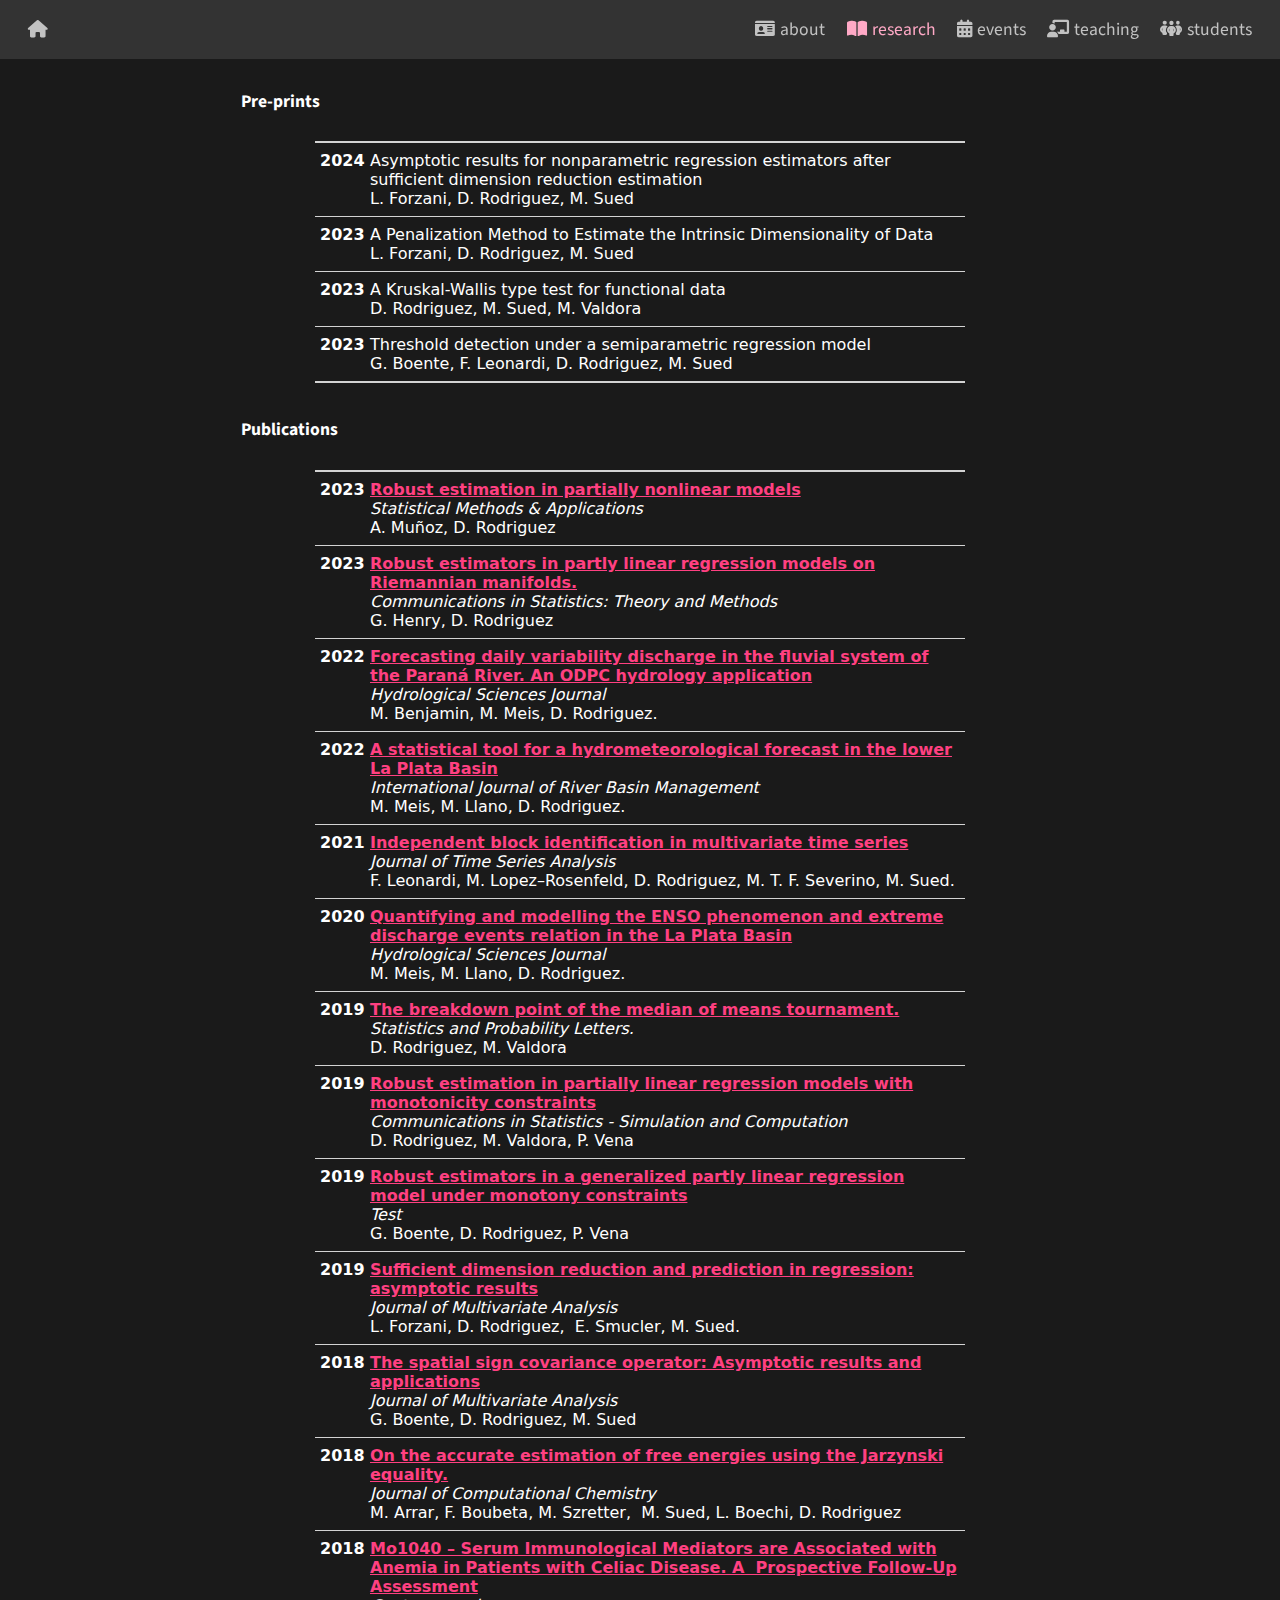
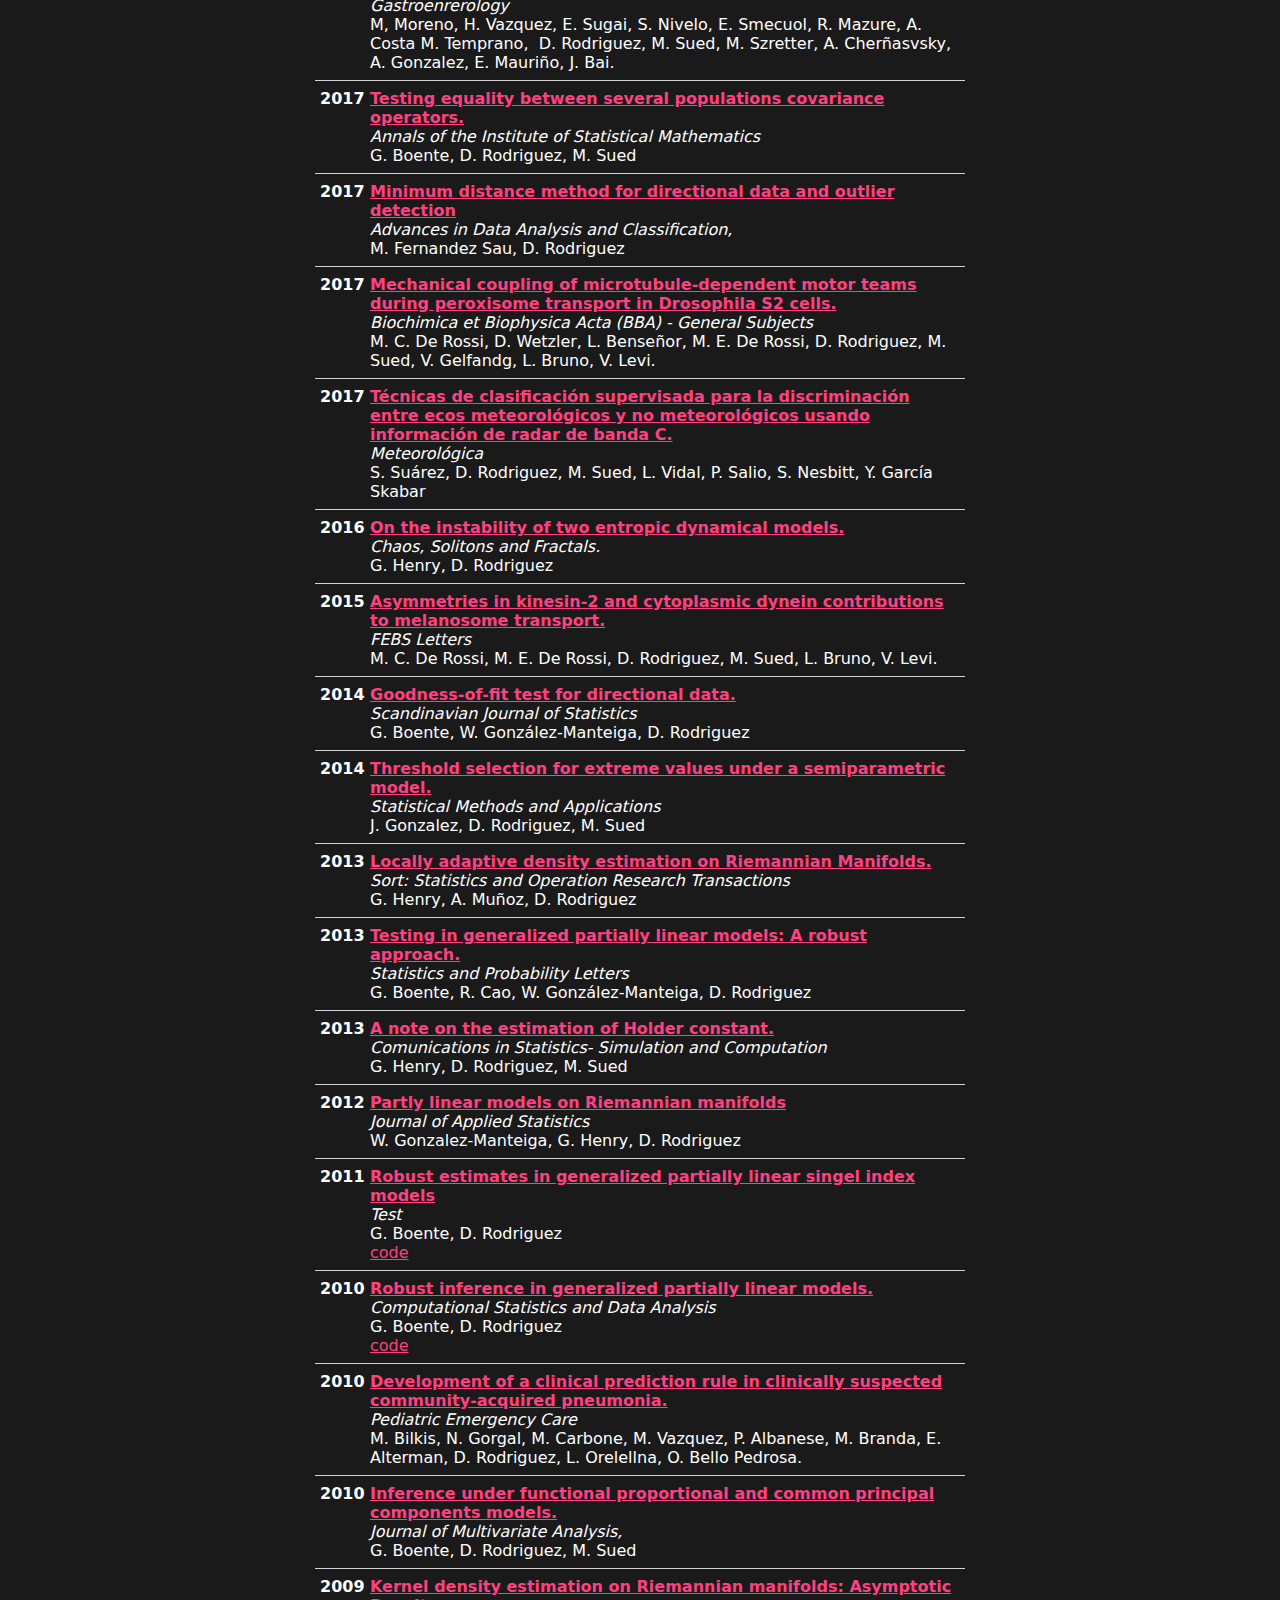
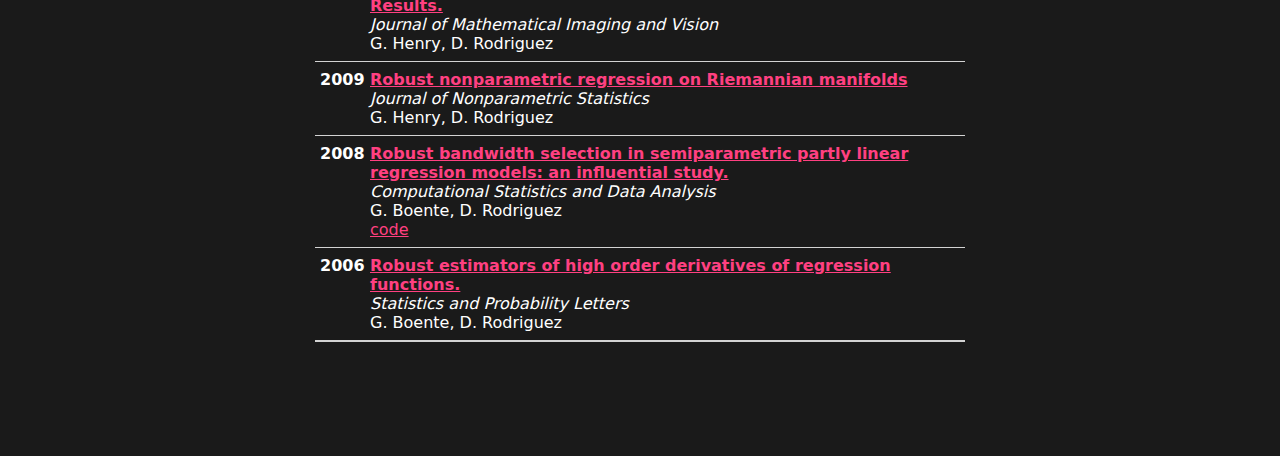
==== research.html @ 5f23ea2c "Add files via upload" ====
<!DOCTYPE html>
<html xmlns="http://www.w3.org/1999/xhtml" lang="en" xml:lang="en"><head>

<meta charset="utf-8">
<meta name="generator" content="quarto-1.3.450">

<meta name="viewport" content="width=device-width, initial-scale=1.0, user-scalable=yes">


<title></title>
<style>
code{white-space: pre-wrap;}
span.smallcaps{font-variant: small-caps;}
div.columns{display: flex; gap: min(4vw, 1.5em);}
div.column{flex: auto; overflow-x: auto;}
div.hanging-indent{margin-left: 1.5em; text-indent: -1.5em;}
ul.task-list{list-style: none;}
ul.task-list li input[type="checkbox"] {
  width: 0.8em;
  margin: 0 0.8em 0.2em -1em; /* quarto-specific, see https://github.com/quarto-dev/quarto-cli/issues/4556 */ 
  vertical-align: middle;
}
</style>


<script src="site_libs/quarto-nav/quarto-nav.js"></script>
<script src="site_libs/clipboard/clipboard.min.js"></script>
<script src="site_libs/quarto-html/quarto.js"></script>
<script src="site_libs/quarto-html/popper.min.js"></script>
<script src="site_libs/quarto-html/tippy.umd.min.js"></script>
<script src="site_libs/quarto-html/anchor.min.js"></script>
<link href="site_libs/quarto-html/tippy.css" rel="stylesheet">
<link href="site_libs/quarto-html/quarto-syntax-highlighting-dark.css" rel="stylesheet" id="quarto-text-highlighting-styles">
<script src="site_libs/bootstrap/bootstrap.min.js"></script>
<link href="site_libs/bootstrap/bootstrap-icons.css" rel="stylesheet">
<link href="site_libs/bootstrap/bootstrap.min.css" rel="stylesheet" id="quarto-bootstrap" data-mode="dark">
<link href="site_libs/quarto-contrib/fontawesome6-0.1.0/all.css" rel="stylesheet">
<link href="site_libs/quarto-contrib/fontawesome6-0.1.0/latex-fontsize.css" rel="stylesheet">
<script id="quarto-search-options" type="application/json">{
  "language": {
    "search-no-results-text": "No results",
    "search-matching-documents-text": "matching documents",
    "search-copy-link-title": "Copy link to search",
    "search-hide-matches-text": "Hide additional matches",
    "search-more-match-text": "more match in this document",
    "search-more-matches-text": "more matches in this document",
    "search-clear-button-title": "Clear",
    "search-detached-cancel-button-title": "Cancel",
    "search-submit-button-title": "Submit",
    "search-label": "Search"
  }
}</script>


</head>

<body class="nav-fixed fullcontent">

<div id="quarto-search-results"></div>
  <header id="quarto-header" class="headroom fixed-top">
    <nav class="navbar navbar-expand-lg navbar-dark ">
      <div class="navbar-container container-fluid">
          <button class="navbar-toggler" type="button" data-bs-toggle="collapse" data-bs-target="#navbarCollapse" aria-controls="navbarCollapse" aria-expanded="false" aria-label="Toggle navigation" onclick="if (window.quartoToggleHeadroom) { window.quartoToggleHeadroom(); }">
  <span class="navbar-toggler-icon"></span>
</button>
          <div class="collapse navbar-collapse" id="navbarCollapse">
            <ul class="navbar-nav navbar-nav-scroll me-auto">
  <li class="nav-item">
    <a class="nav-link" href="./index.html" rel="" target="">
 <span class="menu-text"><i class="fa-solid fa-home" aria-label="home"></i></span></a>
  </li>  
</ul>
            <ul class="navbar-nav navbar-nav-scroll ms-auto">
  <li class="nav-item">
    <a class="nav-link" href="./vita.html" rel="" target="">
 <span class="menu-text"><i class="fa-solid fa-id-card" aria-label="id-card"></i> about</span></a>
  </li>  
  <li class="nav-item">
    <a class="nav-link active" href="./research.html" rel="" target="" aria-current="page">
 <span class="menu-text"><i class="fa-solid fa-book-open" aria-label="book-open"></i> research</span></a>
  </li>  
  <li class="nav-item">
    <a class="nav-link" href="./events.html" rel="" target="">
 <span class="menu-text"><i class="fa-solid fa-calendar-alt" aria-label="calendar-alt"></i> events</span></a>
  </li>  
  <li class="nav-item">
    <a class="nav-link" href="./teaching.html" rel="" target="">
 <span class="menu-text"><i class="fa-solid fa-chalkboard-user" aria-label="chalkboard-user"></i> teaching</span></a>
  </li>  
  <li class="nav-item">
    <a class="nav-link" href="./students.html" rel="" target="">
 <span class="menu-text"><i class="fa-solid fa-people-group" aria-label="people-group"></i> students</span></a>
  </li>  
</ul>
            <div class="quarto-navbar-tools">
</div>
          </div> <!-- /navcollapse -->
      </div> <!-- /container-fluid -->
    </nav>
</header>
<!-- content -->
<div id="quarto-content" class="quarto-container page-columns page-rows-contents page-layout-article page-navbar">
<!-- sidebar -->
<!-- margin-sidebar -->
    
<!-- main -->
<main class="content" id="quarto-document-content">



<p><strong>Pre-prints</strong></p>
<div class="cell-output-display">

<div id="eqolgjeatb" style="padding-left:0px;padding-right:0px;padding-top:10px;padding-bottom:10px;overflow-x:auto;overflow-y:auto;width:auto;height:auto;">
<style>#eqolgjeatb table {
  font-family: system-ui, 'Segoe UI', Roboto, Helvetica, Arial, sans-serif, 'Apple Color Emoji', 'Segoe UI Emoji', 'Segoe UI Symbol', 'Noto Color Emoji';
  -webkit-font-smoothing: antialiased;
  -moz-osx-font-smoothing: grayscale;
}

#eqolgjeatb thead, #eqolgjeatb tbody, #eqolgjeatb tfoot, #eqolgjeatb tr, #eqolgjeatb td, #eqolgjeatb th {
  border-style: none;
}

#eqolgjeatb p {
  margin: 0;
  padding: 0;
}

#eqolgjeatb .gt_table {
  display: table;
  border-collapse: collapse;
  line-height: normal;
  margin-left: auto;
  margin-right: auto;
  color: #FFFFFF;
  font-size: 16px;
  font-weight: normal;
  font-style: normal;
  background-color: #1A1A1A;
  width: auto;
  border-top-style: solid;
  border-top-width: 2px;
  border-top-color: #A8A8A8;
  border-right-style: none;
  border-right-width: 2px;
  border-right-color: #D3D3D3;
  border-bottom-style: solid;
  border-bottom-width: 2px;
  border-bottom-color: #A8A8A8;
  border-left-style: none;
  border-left-width: 2px;
  border-left-color: #D3D3D3;
}

#eqolgjeatb .gt_caption {
  padding-top: 4px;
  padding-bottom: 4px;
}

#eqolgjeatb .gt_title {
  color: #FFFFFF;
  font-size: 125%;
  font-weight: initial;
  padding-top: 4px;
  padding-bottom: 4px;
  padding-left: 5px;
  padding-right: 5px;
  border-bottom-color: #1A1A1A;
  border-bottom-width: 0;
}

#eqolgjeatb .gt_subtitle {
  color: #FFFFFF;
  font-size: 85%;
  font-weight: initial;
  padding-top: 3px;
  padding-bottom: 5px;
  padding-left: 5px;
  padding-right: 5px;
  border-top-color: #1A1A1A;
  border-top-width: 0;
}

#eqolgjeatb .gt_heading {
  background-color: #1A1A1A;
  text-align: center;
  border-bottom-color: #1A1A1A;
  border-left-style: none;
  border-left-width: 1px;
  border-left-color: #D3D3D3;
  border-right-style: none;
  border-right-width: 1px;
  border-right-color: #D3D3D3;
}

#eqolgjeatb .gt_bottom_border {
  border-bottom-style: solid;
  border-bottom-width: 2px;
  border-bottom-color: #D3D3D3;
}

#eqolgjeatb .gt_col_headings {
  border-top-style: solid;
  border-top-width: 2px;
  border-top-color: #D3D3D3;
  border-bottom-style: solid;
  border-bottom-width: 2px;
  border-bottom-color: #D3D3D3;
  border-left-style: none;
  border-left-width: 1px;
  border-left-color: #D3D3D3;
  border-right-style: none;
  border-right-width: 1px;
  border-right-color: #D3D3D3;
}

#eqolgjeatb .gt_col_heading {
  color: #FFFFFF;
  background-color: #1A1A1A;
  font-size: 100%;
  font-weight: normal;
  text-transform: inherit;
  border-left-style: none;
  border-left-width: 1px;
  border-left-color: #D3D3D3;
  border-right-style: none;
  border-right-width: 1px;
  border-right-color: #D3D3D3;
  vertical-align: bottom;
  padding-top: 5px;
  padding-bottom: 6px;
  padding-left: 5px;
  padding-right: 5px;
  overflow-x: hidden;
}

#eqolgjeatb .gt_column_spanner_outer {
  color: #FFFFFF;
  background-color: #1A1A1A;
  font-size: 100%;
  font-weight: normal;
  text-transform: inherit;
  padding-top: 0;
  padding-bottom: 0;
  padding-left: 4px;
  padding-right: 4px;
}

#eqolgjeatb .gt_column_spanner_outer:first-child {
  padding-left: 0;
}

#eqolgjeatb .gt_column_spanner_outer:last-child {
  padding-right: 0;
}

#eqolgjeatb .gt_column_spanner {
  border-bottom-style: solid;
  border-bottom-width: 2px;
  border-bottom-color: #D3D3D3;
  vertical-align: bottom;
  padding-top: 5px;
  padding-bottom: 5px;
  overflow-x: hidden;
  display: inline-block;
  width: 100%;
}

#eqolgjeatb .gt_spanner_row {
  border-bottom-style: hidden;
}

#eqolgjeatb .gt_group_heading {
  padding-top: 8px;
  padding-bottom: 8px;
  padding-left: 5px;
  padding-right: 5px;
  color: #FFFFFF;
  background-color: #1A1A1A;
  font-size: 100%;
  font-weight: initial;
  text-transform: inherit;
  border-top-style: solid;
  border-top-width: 2px;
  border-top-color: #D3D3D3;
  border-bottom-style: solid;
  border-bottom-width: 2px;
  border-bottom-color: #D3D3D3;
  border-left-style: none;
  border-left-width: 1px;
  border-left-color: #D3D3D3;
  border-right-style: none;
  border-right-width: 1px;
  border-right-color: #D3D3D3;
  vertical-align: middle;
  text-align: left;
}

#eqolgjeatb .gt_empty_group_heading {
  padding: 0.5px;
  color: #FFFFFF;
  background-color: #1A1A1A;
  font-size: 100%;
  font-weight: initial;
  border-top-style: solid;
  border-top-width: 2px;
  border-top-color: #D3D3D3;
  border-bottom-style: solid;
  border-bottom-width: 2px;
  border-bottom-color: #D3D3D3;
  vertical-align: middle;
}

#eqolgjeatb .gt_from_md > :first-child {
  margin-top: 0;
}

#eqolgjeatb .gt_from_md > :last-child {
  margin-bottom: 0;
}

#eqolgjeatb .gt_row {
  padding-top: 8px;
  padding-bottom: 8px;
  padding-left: 5px;
  padding-right: 5px;
  margin: 10px;
  border-top-style: solid;
  border-top-width: 1px;
  border-top-color: #D3D3D3;
  border-left-style: none;
  border-left-width: 1px;
  border-left-color: #D3D3D3;
  border-right-style: none;
  border-right-width: 1px;
  border-right-color: #D3D3D3;
  vertical-align: middle;
  overflow-x: hidden;
}

#eqolgjeatb .gt_stub {
  color: #FFFFFF;
  background-color: #1A1A1A;
  font-size: 100%;
  font-weight: initial;
  text-transform: inherit;
  border-right-style: solid;
  border-right-width: 2px;
  border-right-color: #D3D3D3;
  padding-left: 5px;
  padding-right: 5px;
}

#eqolgjeatb .gt_stub_row_group {
  color: #FFFFFF;
  background-color: #1A1A1A;
  font-size: 100%;
  font-weight: initial;
  text-transform: inherit;
  border-right-style: solid;
  border-right-width: 2px;
  border-right-color: #D3D3D3;
  padding-left: 5px;
  padding-right: 5px;
  vertical-align: top;
}

#eqolgjeatb .gt_row_group_first td {
  border-top-width: 2px;
}

#eqolgjeatb .gt_row_group_first th {
  border-top-width: 2px;
}

#eqolgjeatb .gt_summary_row {
  color: #FFFFFF;
  background-color: #1A1A1A;
  text-transform: inherit;
  padding-top: 8px;
  padding-bottom: 8px;
  padding-left: 5px;
  padding-right: 5px;
}

#eqolgjeatb .gt_first_summary_row {
  border-top-style: solid;
  border-top-color: #D3D3D3;
}

#eqolgjeatb .gt_first_summary_row.thick {
  border-top-width: 2px;
}

#eqolgjeatb .gt_last_summary_row {
  padding-top: 8px;
  padding-bottom: 8px;
  padding-left: 5px;
  padding-right: 5px;
  border-bottom-style: solid;
  border-bottom-width: 2px;
  border-bottom-color: #D3D3D3;
}

#eqolgjeatb .gt_grand_summary_row {
  color: #FFFFFF;
  background-color: #1A1A1A;
  text-transform: inherit;
  padding-top: 8px;
  padding-bottom: 8px;
  padding-left: 5px;
  padding-right: 5px;
}

#eqolgjeatb .gt_first_grand_summary_row {
  padding-top: 8px;
  padding-bottom: 8px;
  padding-left: 5px;
  padding-right: 5px;
  border-top-style: double;
  border-top-width: 6px;
  border-top-color: #D3D3D3;
}

#eqolgjeatb .gt_last_grand_summary_row_top {
  padding-top: 8px;
  padding-bottom: 8px;
  padding-left: 5px;
  padding-right: 5px;
  border-bottom-style: double;
  border-bottom-width: 6px;
  border-bottom-color: #D3D3D3;
}

#eqolgjeatb .gt_striped {
  background-color: rgba(128, 128, 128, 0.05);
}

#eqolgjeatb .gt_table_body {
  border-top-style: solid;
  border-top-width: 2px;
  border-top-color: #D3D3D3;
  border-bottom-style: solid;
  border-bottom-width: 2px;
  border-bottom-color: #D3D3D3;
}

#eqolgjeatb .gt_footnotes {
  color: #FFFFFF;
  background-color: #1A1A1A;
  border-bottom-style: none;
  border-bottom-width: 2px;
  border-bottom-color: #D3D3D3;
  border-left-style: none;
  border-left-width: 2px;
  border-left-color: #D3D3D3;
  border-right-style: none;
  border-right-width: 2px;
  border-right-color: #D3D3D3;
}

#eqolgjeatb .gt_footnote {
  margin: 0px;
  font-size: 90%;
  padding-top: 4px;
  padding-bottom: 4px;
  padding-left: 5px;
  padding-right: 5px;
}

#eqolgjeatb .gt_sourcenotes {
  color: #FFFFFF;
  background-color: #1A1A1A;
  border-bottom-style: none;
  border-bottom-width: 2px;
  border-bottom-color: #D3D3D3;
  border-left-style: none;
  border-left-width: 2px;
  border-left-color: #D3D3D3;
  border-right-style: none;
  border-right-width: 2px;
  border-right-color: #D3D3D3;
}

#eqolgjeatb .gt_sourcenote {
  font-size: 90%;
  padding-top: 4px;
  padding-bottom: 4px;
  padding-left: 5px;
  padding-right: 5px;
}

#eqolgjeatb .gt_left {
  text-align: left;
}

#eqolgjeatb .gt_center {
  text-align: center;
}

#eqolgjeatb .gt_right {
  text-align: right;
  font-variant-numeric: tabular-nums;
}

#eqolgjeatb .gt_font_normal {
  font-weight: normal;
}

#eqolgjeatb .gt_font_bold {
  font-weight: bold;
}

#eqolgjeatb .gt_font_italic {
  font-style: italic;
}

#eqolgjeatb .gt_super {
  font-size: 65%;
}

#eqolgjeatb .gt_footnote_marks {
  font-size: 75%;
  vertical-align: 0.4em;
  position: initial;
}

#eqolgjeatb .gt_asterisk {
  font-size: 100%;
  vertical-align: 0;
}

#eqolgjeatb .gt_indent_1 {
  text-indent: 5px;
}

#eqolgjeatb .gt_indent_2 {
  text-indent: 10px;
}

#eqolgjeatb .gt_indent_3 {
  text-indent: 15px;
}

#eqolgjeatb .gt_indent_4 {
  text-indent: 20px;
}

#eqolgjeatb .gt_indent_5 {
  text-indent: 25px;
}
</style>
<table class="gt_table" style="table-layout: fixed;; width: 0px" data-quarto-disable-processing="false" data-quarto-bootstrap="false">
  <colgroup>
    <col style="width:50px;">
    <col style="width:600px;">
  </colgroup>
  
  <tbody class="gt_table_body">
    <tr><td headers="year" class="gt_row gt_right" style="vertical-align: top; font-weight: bold;"><div data-qmd="2024"><div class="gt_from_md"><p>2024</p>
</div></div></td>
<td headers="paper" class="gt_row gt_left"><div data-qmd="Asymptotic results for nonparametric regression estimators after sufficient dimension reduction estimation
<br />L. Forzani, D. Rodriguez, M. Sued<br />"><div class="gt_from_md"><p>Asymptotic results for nonparametric regression estimators after sufficient dimension reduction estimation
<br>L. Forzani, D. Rodriguez, M. Sued<br></p>
</div></div></td></tr>
    <tr><td headers="year" class="gt_row gt_right" style="vertical-align: top; font-weight: bold;"><div data-qmd="2023"><div class="gt_from_md"><p>2023</p>
</div></div></td>
<td headers="paper" class="gt_row gt_left"><div data-qmd="A Penalization Method to Estimate the Intrinsic Dimensionality of Data<br />L. Forzani, D. Rodriguez, M. Sued<br />"><div class="gt_from_md"><p>A Penalization Method to Estimate the Intrinsic Dimensionality of Data<br>L. Forzani, D. Rodriguez, M. Sued<br></p>
</div></div></td></tr>
    <tr><td headers="year" class="gt_row gt_right" style="vertical-align: top; font-weight: bold;"><div data-qmd="2023"><div class="gt_from_md"><p>2023</p>
</div></div></td>
<td headers="paper" class="gt_row gt_left"><div data-qmd="A Kruskal-Wallis type test for functional data<br />D. Rodriguez, M. Sued, M. Valdora<br />"><div class="gt_from_md"><p>A Kruskal-Wallis type test for functional data<br>D. Rodriguez, M. Sued, M. Valdora<br></p>
</div></div></td></tr>
    <tr><td headers="year" class="gt_row gt_right" style="vertical-align: top; font-weight: bold;"><div data-qmd="2023"><div class="gt_from_md"><p>2023</p>
</div></div></td>
<td headers="paper" class="gt_row gt_left"><div data-qmd="Threshold detection under a semiparametric regression model<br />G. Boente, F. Leonardi, D. Rodriguez, M. Sued<br />"><div class="gt_from_md"><p>Threshold detection under a semiparametric regression model<br>G. Boente, F. Leonardi, D. Rodriguez, M. Sued<br></p>
</div></div></td></tr>
  </tbody>
  
  
</table>
</div>
</div>
<p><strong>Publications</strong></p>
<div class="cell-output-display">

<div id="lfsygbawyt" style="padding-left:0px;padding-right:0px;padding-top:10px;padding-bottom:10px;overflow-x:auto;overflow-y:auto;width:auto;height:auto;">
<style>#lfsygbawyt table {
  font-family: system-ui, 'Segoe UI', Roboto, Helvetica, Arial, sans-serif, 'Apple Color Emoji', 'Segoe UI Emoji', 'Segoe UI Symbol', 'Noto Color Emoji';
  -webkit-font-smoothing: antialiased;
  -moz-osx-font-smoothing: grayscale;
}

#lfsygbawyt thead, #lfsygbawyt tbody, #lfsygbawyt tfoot, #lfsygbawyt tr, #lfsygbawyt td, #lfsygbawyt th {
  border-style: none;
}

#lfsygbawyt p {
  margin: 0;
  padding: 0;
}

#lfsygbawyt .gt_table {
  display: table;
  border-collapse: collapse;
  line-height: normal;
  margin-left: auto;
  margin-right: auto;
  color: #FFFFFF;
  font-size: 16px;
  font-weight: normal;
  font-style: normal;
  background-color: #1A1A1A;
  width: auto;
  border-top-style: solid;
  border-top-width: 2px;
  border-top-color: #A8A8A8;
  border-right-style: none;
  border-right-width: 2px;
  border-right-color: #D3D3D3;
  border-bottom-style: solid;
  border-bottom-width: 2px;
  border-bottom-color: #A8A8A8;
  border-left-style: none;
  border-left-width: 2px;
  border-left-color: #D3D3D3;
}

#lfsygbawyt .gt_caption {
  padding-top: 4px;
  padding-bottom: 4px;
}

#lfsygbawyt .gt_title {
  color: #FFFFFF;
  font-size: 125%;
  font-weight: initial;
  padding-top: 4px;
  padding-bottom: 4px;
  padding-left: 5px;
  padding-right: 5px;
  border-bottom-color: #1A1A1A;
  border-bottom-width: 0;
}

#lfsygbawyt .gt_subtitle {
  color: #FFFFFF;
  font-size: 85%;
  font-weight: initial;
  padding-top: 3px;
  padding-bottom: 5px;
  padding-left: 5px;
  padding-right: 5px;
  border-top-color: #1A1A1A;
  border-top-width: 0;
}

#lfsygbawyt .gt_heading {
  background-color: #1A1A1A;
  text-align: center;
  border-bottom-color: #1A1A1A;
  border-left-style: none;
  border-left-width: 1px;
  border-left-color: #D3D3D3;
  border-right-style: none;
  border-right-width: 1px;
  border-right-color: #D3D3D3;
}

#lfsygbawyt .gt_bottom_border {
  border-bottom-style: solid;
  border-bottom-width: 2px;
  border-bottom-color: #D3D3D3;
}

#lfsygbawyt .gt_col_headings {
  border-top-style: solid;
  border-top-width: 2px;
  border-top-color: #D3D3D3;
  border-bottom-style: solid;
  border-bottom-width: 2px;
  border-bottom-color: #D3D3D3;
  border-left-style: none;
  border-left-width: 1px;
  border-left-color: #D3D3D3;
  border-right-style: none;
  border-right-width: 1px;
  border-right-color: #D3D3D3;
}

#lfsygbawyt .gt_col_heading {
  color: #FFFFFF;
  background-color: #1A1A1A;
  font-size: 100%;
  font-weight: normal;
  text-transform: inherit;
  border-left-style: none;
  border-left-width: 1px;
  border-left-color: #D3D3D3;
  border-right-style: none;
  border-right-width: 1px;
  border-right-color: #D3D3D3;
  vertical-align: bottom;
  padding-top: 5px;
  padding-bottom: 6px;
  padding-left: 5px;
  padding-right: 5px;
  overflow-x: hidden;
}

#lfsygbawyt .gt_column_spanner_outer {
  color: #FFFFFF;
  background-color: #1A1A1A;
  font-size: 100%;
  font-weight: normal;
  text-transform: inherit;
  padding-top: 0;
  padding-bottom: 0;
  padding-left: 4px;
  padding-right: 4px;
}

#lfsygbawyt .gt_column_spanner_outer:first-child {
  padding-left: 0;
}

#lfsygbawyt .gt_column_spanner_outer:last-child {
  padding-right: 0;
}

#lfsygbawyt .gt_column_spanner {
  border-bottom-style: solid;
  border-bottom-width: 2px;
  border-bottom-color: #D3D3D3;
  vertical-align: bottom;
  padding-top: 5px;
  padding-bottom: 5px;
  overflow-x: hidden;
  display: inline-block;
  width: 100%;
}

#lfsygbawyt .gt_spanner_row {
  border-bottom-style: hidden;
}

#lfsygbawyt .gt_group_heading {
  padding-top: 8px;
  padding-bottom: 8px;
  padding-left: 5px;
  padding-right: 5px;
  color: #FFFFFF;
  background-color: #1A1A1A;
  font-size: 100%;
  font-weight: initial;
  text-transform: inherit;
  border-top-style: solid;
  border-top-width: 2px;
  border-top-color: #D3D3D3;
  border-bottom-style: solid;
  border-bottom-width: 2px;
  border-bottom-color: #D3D3D3;
  border-left-style: none;
  border-left-width: 1px;
  border-left-color: #D3D3D3;
  border-right-style: none;
  border-right-width: 1px;
  border-right-color: #D3D3D3;
  vertical-align: middle;
  text-align: left;
}

#lfsygbawyt .gt_empty_group_heading {
  padding: 0.5px;
  color: #FFFFFF;
  background-color: #1A1A1A;
  font-size: 100%;
  font-weight: initial;
  border-top-style: solid;
  border-top-width: 2px;
  border-top-color: #D3D3D3;
  border-bottom-style: solid;
  border-bottom-width: 2px;
  border-bottom-color: #D3D3D3;
  vertical-align: middle;
}

#lfsygbawyt .gt_from_md > :first-child {
  margin-top: 0;
}

#lfsygbawyt .gt_from_md > :last-child {
  margin-bottom: 0;
}

#lfsygbawyt .gt_row {
  padding-top: 8px;
  padding-bottom: 8px;
  padding-left: 5px;
  padding-right: 5px;
  margin: 10px;
  border-top-style: solid;
  border-top-width: 1px;
  border-top-color: #D3D3D3;
  border-left-style: none;
  border-left-width: 1px;
  border-left-color: #D3D3D3;
  border-right-style: none;
  border-right-width: 1px;
  border-right-color: #D3D3D3;
  vertical-align: middle;
  overflow-x: hidden;
}

#lfsygbawyt .gt_stub {
  color: #FFFFFF;
  background-color: #1A1A1A;
  font-size: 100%;
  font-weight: initial;
  text-transform: inherit;
  border-right-style: solid;
  border-right-width: 2px;
  border-right-color: #D3D3D3;
  padding-left: 5px;
  padding-right: 5px;
}

#lfsygbawyt .gt_stub_row_group {
  color: #FFFFFF;
  background-color: #1A1A1A;
  font-size: 100%;
  font-weight: initial;
  text-transform: inherit;
  border-right-style: solid;
  border-right-width: 2px;
  border-right-color: #D3D3D3;
  padding-left: 5px;
  padding-right: 5px;
  vertical-align: top;
}

#lfsygbawyt .gt_row_group_first td {
  border-top-width: 2px;
}

#lfsygbawyt .gt_row_group_first th {
  border-top-width: 2px;
}

#lfsygbawyt .gt_summary_row {
  color: #FFFFFF;
  background-color: #1A1A1A;
  text-transform: inherit;
  padding-top: 8px;
  padding-bottom: 8px;
  padding-left: 5px;
  padding-right: 5px;
}

#lfsygbawyt .gt_first_summary_row {
  border-top-style: solid;
  border-top-color: #D3D3D3;
}

#lfsygbawyt .gt_first_summary_row.thick {
  border-top-width: 2px;
}

#lfsygbawyt .gt_last_summary_row {
  padding-top: 8px;
  padding-bottom: 8px;
  padding-left: 5px;
  padding-right: 5px;
  border-bottom-style: solid;
  border-bottom-width: 2px;
  border-bottom-color: #D3D3D3;
}

#lfsygbawyt .gt_grand_summary_row {
  color: #FFFFFF;
  background-color: #1A1A1A;
  text-transform: inherit;
  padding-top: 8px;
  padding-bottom: 8px;
  padding-left: 5px;
  padding-right: 5px;
}

#lfsygbawyt .gt_first_grand_summary_row {
  padding-top: 8px;
  padding-bottom: 8px;
  padding-left: 5px;
  padding-right: 5px;
  border-top-style: double;
  border-top-width: 6px;
  border-top-color: #D3D3D3;
}

#lfsygbawyt .gt_last_grand_summary_row_top {
  padding-top: 8px;
  padding-bottom: 8px;
  padding-left: 5px;
  padding-right: 5px;
  border-bottom-style: double;
  border-bottom-width: 6px;
  border-bottom-color: #D3D3D3;
}

#lfsygbawyt .gt_striped {
  background-color: rgba(128, 128, 128, 0.05);
}

#lfsygbawyt .gt_table_body {
  border-top-style: solid;
  border-top-width: 2px;
  border-top-color: #D3D3D3;
  border-bottom-style: solid;
  border-bottom-width: 2px;
  border-bottom-color: #D3D3D3;
}

#lfsygbawyt .gt_footnotes {
  color: #FFFFFF;
  background-color: #1A1A1A;
  border-bottom-style: none;
  border-bottom-width: 2px;
  border-bottom-color: #D3D3D3;
  border-left-style: none;
  border-left-width: 2px;
  border-left-color: #D3D3D3;
  border-right-style: none;
  border-right-width: 2px;
  border-right-color: #D3D3D3;
}

#lfsygbawyt .gt_footnote {
  margin: 0px;
  font-size: 90%;
  padding-top: 4px;
  padding-bottom: 4px;
  padding-left: 5px;
  padding-right: 5px;
}

#lfsygbawyt .gt_sourcenotes {
  color: #FFFFFF;
  background-color: #1A1A1A;
  border-bottom-style: none;
  border-bottom-width: 2px;
  border-bottom-color: #D3D3D3;
  border-left-style: none;
  border-left-width: 2px;
  border-left-color: #D3D3D3;
  border-right-style: none;
  border-right-width: 2px;
  border-right-color: #D3D3D3;
}

#lfsygbawyt .gt_sourcenote {
  font-size: 90%;
  padding-top: 4px;
  padding-bottom: 4px;
  padding-left: 5px;
  padding-right: 5px;
}

#lfsygbawyt .gt_left {
  text-align: left;
}

#lfsygbawyt .gt_center {
  text-align: center;
}

#lfsygbawyt .gt_right {
  text-align: right;
  font-variant-numeric: tabular-nums;
}

#lfsygbawyt .gt_font_normal {
  font-weight: normal;
}

#lfsygbawyt .gt_font_bold {
  font-weight: bold;
}

#lfsygbawyt .gt_font_italic {
  font-style: italic;
}

#lfsygbawyt .gt_super {
  font-size: 65%;
}

#lfsygbawyt .gt_footnote_marks {
  font-size: 75%;
  vertical-align: 0.4em;
  position: initial;
}

#lfsygbawyt .gt_asterisk {
  font-size: 100%;
  vertical-align: 0;
}

#lfsygbawyt .gt_indent_1 {
  text-indent: 5px;
}

#lfsygbawyt .gt_indent_2 {
  text-indent: 10px;
}

#lfsygbawyt .gt_indent_3 {
  text-indent: 15px;
}

#lfsygbawyt .gt_indent_4 {
  text-indent: 20px;
}

#lfsygbawyt .gt_indent_5 {
  text-indent: 25px;
}
</style>
<table class="gt_table" style="table-layout: fixed;; width: 0px" data-quarto-disable-processing="false" data-quarto-bootstrap="false">
  <colgroup>
    <col style="width:50px;">
    <col style="width:600px;">
  </colgroup>
  
  <tbody class="gt_table_body">
    <tr><td headers="year" class="gt_row gt_right" style="vertical-align: top; font-weight: bold;"><div data-qmd="2023"><div class="gt_from_md"><p>2023</p>
</div></div></td>
<td headers="paper" class="gt_row gt_left"><div data-qmd="[**Robust estimation in partially nonlinear models**](https://doi.org/10.1007/s10260-023-00705-1)<br />*Statistical Methods &amp; Applications*<br />A. Muñoz, D. Rodriguez<br />"><div class="gt_from_md"><p><a href="https://doi.org/10.1007/s10260-023-00705-1"><strong>Robust estimation in partially nonlinear models</strong></a><br><em>Statistical Methods &amp; Applications</em><br>A. Muñoz, D. Rodriguez<br></p>
</div></div></td></tr>
    <tr><td headers="year" class="gt_row gt_right" style="vertical-align: top; font-weight: bold;"><div data-qmd="2023"><div class="gt_from_md"><p>2023</p>
</div></div></td>
<td headers="paper" class="gt_row gt_left"><div data-qmd="[**Robust estimators in partly linear regression models on Riemannian manifolds.**](https://www.tandfonline.com/doi/abs/10.1080/03610926.2013.775302)<br />*Communications in Statistics: Theory and Methods*<br />G. Henry, D. Rodriguez<br />"><div class="gt_from_md"><p><a href="https://www.tandfonline.com/doi/abs/10.1080/03610926.2013.775302"><strong>Robust estimators in partly linear regression models on Riemannian manifolds.</strong></a><br><em>Communications in Statistics: Theory and Methods</em><br>G. Henry, D. Rodriguez<br></p>
</div></div></td></tr>
    <tr><td headers="year" class="gt_row gt_right" style="vertical-align: top; font-weight: bold;"><div data-qmd="2022"><div class="gt_from_md"><p>2022</p>
</div></div></td>
<td headers="paper" class="gt_row gt_left"><div data-qmd="[**Forecasting daily variability discharge in the fluvial system of the Paraná River. An ODPC hydrology application**](https://www.tandfonline.com/doi/abs/10.1080/02626667.2022.2121654)<br />*Hydrological Sciences Journal*<br />M. Benjamin, M. Meis, D. Rodriguez.<br />"><div class="gt_from_md"><p><a href="https://www.tandfonline.com/doi/abs/10.1080/02626667.2022.2121654"><strong>Forecasting daily variability discharge in the fluvial system of the Paraná River. An ODPC hydrology application</strong></a><br><em>Hydrological Sciences Journal</em><br>M. Benjamin, M. Meis, D. Rodriguez.<br></p>
</div></div></td></tr>
    <tr><td headers="year" class="gt_row gt_right" style="vertical-align: top; font-weight: bold;"><div data-qmd="2022"><div class="gt_from_md"><p>2022</p>
</div></div></td>
<td headers="paper" class="gt_row gt_left"><div data-qmd="[**A statistical tool for a hydrometeorological forecast in the lower La Plata Basin**](https://www.tandfonline.com/doi/abs/10.1080/15715124.2022.2079657)<br />*International Journal of River Basin Management*<br />M. Meis, M. Llano,  D. Rodriguez.<br />"><div class="gt_from_md"><p><a href="https://www.tandfonline.com/doi/abs/10.1080/15715124.2022.2079657"><strong>A statistical tool for a hydrometeorological forecast in the lower La Plata Basin</strong></a><br><em>International Journal of River Basin Management</em><br>M. Meis, M. Llano,  D. Rodriguez.<br></p>
</div></div></td></tr>
    <tr><td headers="year" class="gt_row gt_right" style="vertical-align: top; font-weight: bold;"><div data-qmd="2021"><div class="gt_from_md"><p>2021</p>
</div></div></td>
<td headers="paper" class="gt_row gt_left"><div data-qmd="[**Independent block identification in multivariate time series**](https://onlinelibrary.wiley.com/doi/abs/10.1111/jtsa.12553)<br />*Journal of Time Series Analysis*<br />F. Leonardi,  M. Lopez--Rosenfeld,  D. Rodriguez,  M. T. F. Severino,  M. Sued.<br />"><div class="gt_from_md"><p><a href="https://onlinelibrary.wiley.com/doi/abs/10.1111/jtsa.12553"><strong>Independent block identification in multivariate time series</strong></a><br><em>Journal of Time Series Analysis</em><br>F. Leonardi,  M. Lopez–Rosenfeld,  D. Rodriguez,  M. T. F. Severino,  M. Sued.<br></p>
</div></div></td></tr>
    <tr><td headers="year" class="gt_row gt_right" style="vertical-align: top; font-weight: bold;"><div data-qmd="2020"><div class="gt_from_md"><p>2020</p>
</div></div></td>
<td headers="paper" class="gt_row gt_left"><div data-qmd="[**Quantifying and modelling the ENSO phenomenon and extreme discharge events relation in the La Plata Basin**](https://www.tandfonline.com/doi/abs/10.1080/02626667.2020.1843655)<br />*Hydrological Sciences Journal*<br />M. Meis, M. Llano,  D. Rodriguez.<br />"><div class="gt_from_md"><p><a href="https://www.tandfonline.com/doi/abs/10.1080/02626667.2020.1843655"><strong>Quantifying and modelling the ENSO phenomenon and extreme discharge events relation in the La Plata Basin</strong></a><br><em>Hydrological Sciences Journal</em><br>M. Meis, M. Llano,  D. Rodriguez.<br></p>
</div></div></td></tr>
    <tr><td headers="year" class="gt_row gt_right" style="vertical-align: top; font-weight: bold;"><div data-qmd="2019"><div class="gt_from_md"><p>2019</p>
</div></div></td>
<td headers="paper" class="gt_row gt_left"><div data-qmd="[**The breakdown point of the median of means tournament.**](https://www.dropbox.com/scl/fi/t4s3ofgpamdeqq9dwa7ms/rv2019.pdf?rlkey=fx0e5ltg6unj6xf1wlb8zu5nz&amp;dl=0)<br />*Statistics and Probability Letters.*<br />D. Rodriguez, M. Valdora<br />"><div class="gt_from_md"><p><a href="https://www.dropbox.com/scl/fi/t4s3ofgpamdeqq9dwa7ms/rv2019.pdf?rlkey=fx0e5ltg6unj6xf1wlb8zu5nz&amp;dl=0"><strong>The breakdown point of the median of means tournament.</strong></a><br><em>Statistics and Probability Letters.</em><br>D. Rodriguez, M. Valdora<br></p>
</div></div></td></tr>
    <tr><td headers="year" class="gt_row gt_right" style="vertical-align: top; font-weight: bold;"><div data-qmd="2019"><div class="gt_from_md"><p>2019</p>
</div></div></td>
<td headers="paper" class="gt_row gt_left"><div data-qmd="[**Robust estimation in partially linear regression models with monotonicity constraints**](https://www.tandfonline.com/doi/full/10.1080/03610918.2019.1691732)<br />*Communications in Statistics - Simulation and Computation*<br />D. Rodriguez, M. Valdora, P. Vena<br />"><div class="gt_from_md"><p><a href="https://www.tandfonline.com/doi/full/10.1080/03610918.2019.1691732"><strong>Robust estimation in partially linear regression models with monotonicity constraints</strong></a><br><em>Communications in Statistics - Simulation and Computation</em><br>D. Rodriguez, M. Valdora, P. Vena<br></p>
</div></div></td></tr>
    <tr><td headers="year" class="gt_row gt_right" style="vertical-align: top; font-weight: bold;"><div data-qmd="2019"><div class="gt_from_md"><p>2019</p>
</div></div></td>
<td headers="paper" class="gt_row gt_left"><div data-qmd="[**Robust estimators in a generalized partly linear regression model under monotony constraints**](https://arxiv.org/abs/1802.07998)<br />*Test*<br />G. Boente, D. Rodriguez,  P. Vena<br />"><div class="gt_from_md"><p><a href="https://arxiv.org/abs/1802.07998"><strong>Robust estimators in a generalized partly linear regression model under monotony constraints</strong></a><br><em>Test</em><br>G. Boente, D. Rodriguez,  P. Vena<br></p>
</div></div></td></tr>
    <tr><td headers="year" class="gt_row gt_right" style="vertical-align: top; font-weight: bold;"><div data-qmd="2019"><div class="gt_from_md"><p>2019</p>
</div></div></td>
<td headers="paper" class="gt_row gt_left"><div data-qmd="[**Sufficient dimension reduction and prediction in regression: asymptotic results**](https://www.sciencedirect.com/science/article/pii/S0047259X18302823)<br />*Journal of Multivariate Analysis*<br />L. Forzani, D. Rodriguez, &nbsp;E. Smucler, M. Sued.&nbsp;<br />"><div class="gt_from_md"><p><a href="https://www.sciencedirect.com/science/article/pii/S0047259X18302823"><strong>Sufficient dimension reduction and prediction in regression: asymptotic results</strong></a><br><em>Journal of Multivariate Analysis</em><br>L. Forzani, D. Rodriguez, &nbsp;E. Smucler, M. Sued.&nbsp;<br></p>
</div></div></td></tr>
    <tr><td headers="year" class="gt_row gt_right" style="vertical-align: top; font-weight: bold;"><div data-qmd="2018"><div class="gt_from_md"><p>2018</p>
</div></div></td>
<td headers="paper" class="gt_row gt_left"><div data-qmd="[**The spatial sign covariance operator: Asymptotic results and applications**](https://arxiv.org/abs/1804.04210)<br />*Journal of Multivariate Analysis*<br />G. Boente, D. Rodriguez,  M. Sued<br />"><div class="gt_from_md"><p><a href="https://arxiv.org/abs/1804.04210"><strong>The spatial sign covariance operator: Asymptotic results and applications</strong></a><br><em>Journal of Multivariate Analysis</em><br>G. Boente, D. Rodriguez,  M. Sued<br></p>
</div></div></td></tr>
    <tr><td headers="year" class="gt_row gt_right" style="vertical-align: top; font-weight: bold;"><div data-qmd="2018"><div class="gt_from_md"><p>2018</p>
</div></div></td>
<td headers="paper" class="gt_row gt_left"><div data-qmd="[**On the accurate estimation of free energies using the Jarzynski equality.**](https://onlinelibrary.wiley.com/doi/abs/10.1002/jcc.25754)<br />*Journal of Computational Chemistry*<br />M. Arrar, F. Boubeta, M. Szretter, &nbsp;M. Sued,  L. Boechi, D. Rodriguez&nbsp;<br />"><div class="gt_from_md"><p><a href="https://onlinelibrary.wiley.com/doi/abs/10.1002/jcc.25754"><strong>On the accurate estimation of free energies using the Jarzynski equality.</strong></a><br><em>Journal of Computational Chemistry</em><br>M. Arrar, F. Boubeta, M. Szretter, &nbsp;M. Sued,  L. Boechi, D. Rodriguez&nbsp;<br></p>
</div></div></td></tr>
    <tr><td headers="year" class="gt_row gt_right" style="vertical-align: top; font-weight: bold;"><div data-qmd="2018"><div class="gt_from_md"><p>2018</p>
</div></div></td>
<td headers="paper" class="gt_row gt_left"><div data-qmd="[**Mo1040 – Serum Immunological Mediators are Associated with Anemia in Patients with Celiac Disease. A &nbsp;Prospective Follow-Up Assessment**](https://linkinghub.elsevier.com/retrieve/pii/S0016508518324016)<br />*Gastroenrerology*<br />M, Moreno, H. Vazquez, E. Sugai, S. Nivelo, E. Smecuol, R. Mazure, A. Costa M. Temprano, &nbsp;D. Rodriguez, M. Sued, M. Szretter, A. Cherñasvsky, A.&nbsp;Gonzalez, E. Mauriño, J. Bai. &nbsp;<br />"><div class="gt_from_md"><p><a href="https://linkinghub.elsevier.com/retrieve/pii/S0016508518324016"><strong>Mo1040 – Serum Immunological Mediators are Associated with Anemia in Patients with Celiac Disease. A &nbsp;Prospective Follow-Up Assessment</strong></a><br><em>Gastroenrerology</em><br>M, Moreno, H. Vazquez, E. Sugai, S. Nivelo, E. Smecuol, R. Mazure, A. Costa M. Temprano, &nbsp;D. Rodriguez, M. Sued, M. Szretter, A. Cherñasvsky, A.&nbsp;Gonzalez, E. Mauriño, J. Bai. &nbsp;<br></p>
</div></div></td></tr>
    <tr><td headers="year" class="gt_row gt_right" style="vertical-align: top; font-weight: bold;"><div data-qmd="2017"><div class="gt_from_md"><p>2017</p>
</div></div></td>
<td headers="paper" class="gt_row gt_left"><div data-qmd="[**Testing equality between several populations covariance operators.**](https://arxiv.org/abs/1404.7080)<br />*Annals of the Institute of Statistical Mathematics*<br />G. Boente, D. Rodriguez,  M. Sued<br />"><div class="gt_from_md"><p><a href="https://arxiv.org/abs/1404.7080"><strong>Testing equality between several populations covariance operators.</strong></a><br><em>Annals of the Institute of Statistical Mathematics</em><br>G. Boente, D. Rodriguez,  M. Sued<br></p>
</div></div></td></tr>
    <tr><td headers="year" class="gt_row gt_right" style="vertical-align: top; font-weight: bold;"><div data-qmd="2017"><div class="gt_from_md"><p>2017</p>
</div></div></td>
<td headers="paper" class="gt_row gt_left"><div data-qmd="[**Minimum distance method for directional data and outlier detection**](https://link.springer.com/article/10.1007/s11634-017-0287-9)<br />*Advances in Data Analysis and Classification,*<br />M. Fernandez Sau, D. Rodriguez<br />"><div class="gt_from_md"><p><a href="https://link.springer.com/article/10.1007/s11634-017-0287-9"><strong>Minimum distance method for directional data and outlier detection</strong></a><br><em>Advances in Data Analysis and Classification,</em><br>M. Fernandez Sau, D. Rodriguez<br></p>
</div></div></td></tr>
    <tr><td headers="year" class="gt_row gt_right" style="vertical-align: top; font-weight: bold;"><div data-qmd="2017"><div class="gt_from_md"><p>2017</p>
</div></div></td>
<td headers="paper" class="gt_row gt_left"><div data-qmd="[**Mechanical coupling of microtubule-dependent motor teams during peroxisome transport in Drosophila S2 cells.**](https://www.sciencedirect.com/science/article/pii/S0304416517302933)<br />*Biochimica et Biophysica Acta (BBA) - General Subjects*<br />M. C. De Rossi, D. Wetzler, L. Benseñor, M. E. De Rossi, D. Rodriguez, M. Sued, V. Gelfandg, L. Bruno, V. Levi.<br />"><div class="gt_from_md"><p><a href="https://www.sciencedirect.com/science/article/pii/S0304416517302933"><strong>Mechanical coupling of microtubule-dependent motor teams during peroxisome transport in Drosophila S2 cells.</strong></a><br><em>Biochimica et Biophysica Acta (BBA) - General Subjects</em><br>M. C. De Rossi, D. Wetzler, L. Benseñor, M. E. De Rossi, D. Rodriguez, M. Sued, V. Gelfandg, L. Bruno, V. Levi.<br></p>
</div></div></td></tr>
    <tr><td headers="year" class="gt_row gt_right" style="vertical-align: top; font-weight: bold;"><div data-qmd="2017"><div class="gt_from_md"><p>2017</p>
</div></div></td>
<td headers="paper" class="gt_row gt_left"><div data-qmd="[**Técnicas de clasificación supervisada para la discriminación entre ecos meteorológicos y no meteorológicos usando información de radar de banda C.**](http://www.scielo.org.ar/scielo.php?pid=S1850-468X2019000100003&amp;script=sci_abstract)<br />*Meteorológica*<br />S. Suárez, D. Rodriguez, M. Sued, L. Vidal, P. Salio, S. Nesbitt, Y. García Skabar<br />"><div class="gt_from_md"><p><a href="http://www.scielo.org.ar/scielo.php?pid=S1850-468X2019000100003&amp;script=sci_abstract"><strong>Técnicas de clasificación supervisada para la discriminación entre ecos meteorológicos y no meteorológicos usando información de radar de banda C.</strong></a><br><em>Meteorológica</em><br>S. Suárez, D. Rodriguez, M. Sued, L. Vidal, P. Salio, S. Nesbitt, Y. García Skabar<br></p>
</div></div></td></tr>
    <tr><td headers="year" class="gt_row gt_right" style="vertical-align: top; font-weight: bold;"><div data-qmd="2016"><div class="gt_from_md"><p>2016</p>
</div></div></td>
<td headers="paper" class="gt_row gt_left"><div data-qmd="[**On the instability of two entropic dynamical models.**](https://www.sciencedirect.com/science/article/pii/S0960077916302508)<br />*Chaos, Solitons and Fractals.*<br />G. Henry, D. Rodriguez<br />"><div class="gt_from_md"><p><a href="https://www.sciencedirect.com/science/article/pii/S0960077916302508"><strong>On the instability of two entropic dynamical models.</strong></a><br><em>Chaos, Solitons and Fractals.</em><br>G. Henry, D. Rodriguez<br></p>
</div></div></td></tr>
    <tr><td headers="year" class="gt_row gt_right" style="vertical-align: top; font-weight: bold;"><div data-qmd="2015"><div class="gt_from_md"><p>2015</p>
</div></div></td>
<td headers="paper" class="gt_row gt_left"><div data-qmd="[**Asymmetries in kinesin-2 and cytoplasmic dynein contributions to melanosome transport.**](https://www.sciencedirect.com/science/article/pii/S0014579315006638)<br />*FEBS Letters*<br />M. C. De Rossi, M. E. De Rossi, D. Rodriguez, M. Sued,  L. Bruno, V. Levi.<br />"><div class="gt_from_md"><p><a href="https://www.sciencedirect.com/science/article/pii/S0014579315006638"><strong>Asymmetries in kinesin-2 and cytoplasmic dynein contributions to melanosome transport.</strong></a><br><em>FEBS Letters</em><br>M. C. De Rossi, M. E. De Rossi, D. Rodriguez, M. Sued,  L. Bruno, V. Levi.<br></p>
</div></div></td></tr>
    <tr><td headers="year" class="gt_row gt_right" style="vertical-align: top; font-weight: bold;"><div data-qmd="2014"><div class="gt_from_md"><p>2014</p>
</div></div></td>
<td headers="paper" class="gt_row gt_left"><div data-qmd="[**Goodness-of-fit test for directional data.**](https://www.jstor.org/stable/24586741)<br />*Scandinavian Journal of Statistics*<br />G. Boente, W. González-Manteiga, D. Rodriguez<br />"><div class="gt_from_md"><p><a href="https://www.jstor.org/stable/24586741"><strong>Goodness-of-fit test for directional data.</strong></a><br><em>Scandinavian Journal of Statistics</em><br>G. Boente, W. González-Manteiga, D. Rodriguez<br></p>
</div></div></td></tr>
    <tr><td headers="year" class="gt_row gt_right" style="vertical-align: top; font-weight: bold;"><div data-qmd="2014"><div class="gt_from_md"><p>2014</p>
</div></div></td>
<td headers="paper" class="gt_row gt_left"><div data-qmd="[**Threshold selection for extreme values under a semiparametric model.**](https://link.springer.com/article/10.1007/s10260-013-0234-7)<br />*Statistical Methods and Applications*<br />J. Gonzalez, D. Rodriguez, M. Sued<br />"><div class="gt_from_md"><p><a href="https://link.springer.com/article/10.1007/s10260-013-0234-7"><strong>Threshold selection for extreme values under a semiparametric model.</strong></a><br><em>Statistical Methods and Applications</em><br>J. Gonzalez, D. Rodriguez, M. Sued<br></p>
</div></div></td></tr>
    <tr><td headers="year" class="gt_row gt_right" style="vertical-align: top; font-weight: bold;"><div data-qmd="2013"><div class="gt_from_md"><p>2013</p>
</div></div></td>
<td headers="paper" class="gt_row gt_left"><div data-qmd="[**Locally adaptive density estimation on Riemannian Manifolds.**](https://www.raco.cat/index.php/SORT/article/view/271165)<br />*Sort: Statistics and Operation Research Transactions*<br />G. Henry, A. Muñoz, D. Rodriguez<br />"><div class="gt_from_md"><p><a href="https://www.raco.cat/index.php/SORT/article/view/271165"><strong>Locally adaptive density estimation on Riemannian Manifolds.</strong></a><br><em>Sort: Statistics and Operation Research Transactions</em><br>G. Henry, A. Muñoz, D. Rodriguez<br></p>
</div></div></td></tr>
    <tr><td headers="year" class="gt_row gt_right" style="vertical-align: top; font-weight: bold;"><div data-qmd="2013"><div class="gt_from_md"><p>2013</p>
</div></div></td>
<td headers="paper" class="gt_row gt_left"><div data-qmd="[**Testing in generalized partially linear models: A robust approach.**](https://www.dropbox.com/scl/fi/bzk1lva1yl4a8dd9a7e2w/bcgmr2013.pdf?rlkey=cbo1tdv2zvgmpd3gi04d7fua0&amp;dl=0)<br />*Statistics and Probability Letters*<br />G. Boente, R. Cao, W. González-Manteiga, D. Rodriguez<br />"><div class="gt_from_md"><p><a href="https://www.dropbox.com/scl/fi/bzk1lva1yl4a8dd9a7e2w/bcgmr2013.pdf?rlkey=cbo1tdv2zvgmpd3gi04d7fua0&amp;dl=0"><strong>Testing in generalized partially linear models: A robust approach.</strong></a><br><em>Statistics and Probability Letters</em><br>G. Boente, R. Cao, W. González-Manteiga, D. Rodriguez<br></p>
</div></div></td></tr>
    <tr><td headers="year" class="gt_row gt_right" style="vertical-align: top; font-weight: bold;"><div data-qmd="2013"><div class="gt_from_md"><p>2013</p>
</div></div></td>
<td headers="paper" class="gt_row gt_left"><div data-qmd="[**A note on the estimation of Holder constant.**](https://www.dropbox.com/scl/fi/4a9d3tpbua231zxydus4l/hrs2013.pdf?rlkey=fy5eezq9s6a630qv8s5v2x1fj&amp;dl=0)<br />*Comunications in Statistics- Simulation and Computation*<br />G. Henry, D. Rodriguez, M. Sued<br />"><div class="gt_from_md"><p><a href="https://www.dropbox.com/scl/fi/4a9d3tpbua231zxydus4l/hrs2013.pdf?rlkey=fy5eezq9s6a630qv8s5v2x1fj&amp;dl=0"><strong>A note on the estimation of Holder constant.</strong></a><br><em>Comunications in Statistics- Simulation and Computation</em><br>G. Henry, D. Rodriguez, M. Sued<br></p>
</div></div></td></tr>
    <tr><td headers="year" class="gt_row gt_right" style="vertical-align: top; font-weight: bold;"><div data-qmd="2012"><div class="gt_from_md"><p>2012</p>
</div></div></td>
<td headers="paper" class="gt_row gt_left"><div data-qmd="[**Partly linear models on Riemannian manifolds**](https://www.dropbox.com/scl/fi/6lfktvmvi6gllqz8d94io/gmhr2012.pdf?rlkey=7z4zptpacaa428svf3jdhrbzp&amp;dl=0)<br />*Journal of Applied Statistics*<br />W. Gonzalez-Manteiga, G. Henry, D. Rodriguez<br />"><div class="gt_from_md"><p><a href="https://www.dropbox.com/scl/fi/6lfktvmvi6gllqz8d94io/gmhr2012.pdf?rlkey=7z4zptpacaa428svf3jdhrbzp&amp;dl=0"><strong>Partly linear models on Riemannian manifolds</strong></a><br><em>Journal of Applied Statistics</em><br>W. Gonzalez-Manteiga, G. Henry, D. Rodriguez<br></p>
</div></div></td></tr>
    <tr><td headers="year" class="gt_row gt_right" style="vertical-align: top; font-weight: bold;"><div data-qmd="2011"><div class="gt_from_md"><p>2011</p>
</div></div></td>
<td headers="paper" class="gt_row gt_left"><div data-qmd="[**Robust estimates in generalized partially linear singel index models**](https://www.dropbox.com/scl/fi/eshu6rnhs20158mf30wsp/br2011.pdf?rlkey=5vwqdgqkvib0r6a9xp0eun304&amp;dl=0)<br />*Test*<br />G. Boente,  D. Rodriguez<br />[code](codigos)"><div class="gt_from_md"><p><a href="https://www.dropbox.com/scl/fi/eshu6rnhs20158mf30wsp/br2011.pdf?rlkey=5vwqdgqkvib0r6a9xp0eun304&amp;dl=0"><strong>Robust estimates in generalized partially linear singel index models</strong></a><br><em>Test</em><br>G. Boente,  D. Rodriguez<br><a href="codigos">code</a></p>
</div></div></td></tr>
    <tr><td headers="year" class="gt_row gt_right" style="vertical-align: top; font-weight: bold;"><div data-qmd="2010"><div class="gt_from_md"><p>2010</p>
</div></div></td>
<td headers="paper" class="gt_row gt_left"><div data-qmd="[**Robust inference in generalized partially linear models.**](https://www.dropbox.com/scl/fi/b2lkukhuddei51dej8i1u/br2010.pdf?rlkey=9k1p73khkoll3wea96s2si7ox&amp;dl=0)<br />*Computational Statistics and Data Analysis*<br />G. Boente,  D. Rodriguez<br />[code](codigos)"><div class="gt_from_md"><p><a href="https://www.dropbox.com/scl/fi/b2lkukhuddei51dej8i1u/br2010.pdf?rlkey=9k1p73khkoll3wea96s2si7ox&amp;dl=0"><strong>Robust inference in generalized partially linear models.</strong></a><br><em>Computational Statistics and Data Analysis</em><br>G. Boente,  D. Rodriguez<br><a href="codigos">code</a></p>
</div></div></td></tr>
    <tr><td headers="year" class="gt_row gt_right" style="vertical-align: top; font-weight: bold;"><div data-qmd="2010"><div class="gt_from_md"><p>2010</p>
</div></div></td>
<td headers="paper" class="gt_row gt_left"><div data-qmd="[**Development of a clinical prediction rule in clinically suspected community-acquired pneumonia.**](https://www.dropbox.com/scl/fi/bxwl88y7rk7h60tqo8j3s/bilkis2010.pdf?rlkey=6hg5clgnv9rek01yblqpq9boe&amp;dl=0)<br />*Pediatric Emergency Care*<br />M. Bilkis, N. Gorgal, M. Carbone, M. Vazquez, P. Albanese, M. Branda, E. Alterman, D. Rodriguez, L. Orelellna, O. Bello Pedrosa.<br />"><div class="gt_from_md"><p><a href="https://www.dropbox.com/scl/fi/bxwl88y7rk7h60tqo8j3s/bilkis2010.pdf?rlkey=6hg5clgnv9rek01yblqpq9boe&amp;dl=0"><strong>Development of a clinical prediction rule in clinically suspected community-acquired pneumonia.</strong></a><br><em>Pediatric Emergency Care</em><br>M. Bilkis, N. Gorgal, M. Carbone, M. Vazquez, P. Albanese, M. Branda, E. Alterman, D. Rodriguez, L. Orelellna, O. Bello Pedrosa.<br></p>
</div></div></td></tr>
    <tr><td headers="year" class="gt_row gt_right" style="vertical-align: top; font-weight: bold;"><div data-qmd="2010"><div class="gt_from_md"><p>2010</p>
</div></div></td>
<td headers="paper" class="gt_row gt_left"><div data-qmd="[**Inference under functional proportional and common principal components models.**](https://www.dropbox.com/scl/fi/kvgqnk3as0dqhj9xt0u9i/brs2010t.pdf?rlkey=cj40xlgaa4h7uyi1pzly85a3i&amp;dl=0)<br />*Journal of Multivariate Analysis,*<br />G. Boente, D. Rodriguez,  M. Sued<br />"><div class="gt_from_md"><p><a href="https://www.dropbox.com/scl/fi/kvgqnk3as0dqhj9xt0u9i/brs2010t.pdf?rlkey=cj40xlgaa4h7uyi1pzly85a3i&amp;dl=0"><strong>Inference under functional proportional and common principal components models.</strong></a><br><em>Journal of Multivariate Analysis,</em><br>G. Boente, D. Rodriguez,  M. Sued<br></p>
</div></div></td></tr>
    <tr><td headers="year" class="gt_row gt_right" style="vertical-align: top; font-weight: bold;"><div data-qmd="2009"><div class="gt_from_md"><p>2009</p>
</div></div></td>
<td headers="paper" class="gt_row gt_left"><div data-qmd="[**Kernel density estimation on Riemannian manifolds: Asymptotic Results.**](https://www.dropbox.com/scl/fi/60mh66781rlhl6alywkku/hr2009a.pdf?rlkey=zz4a7278oals70e4w74go6bwt&amp;dl=0)<br />*Journal of Mathematical Imaging and Vision*<br />G. Henry, D. Rodriguez<br />"><div class="gt_from_md"><p><a href="https://www.dropbox.com/scl/fi/60mh66781rlhl6alywkku/hr2009a.pdf?rlkey=zz4a7278oals70e4w74go6bwt&amp;dl=0"><strong>Kernel density estimation on Riemannian manifolds: Asymptotic Results.</strong></a><br><em>Journal of Mathematical Imaging and Vision</em><br>G. Henry, D. Rodriguez<br></p>
</div></div></td></tr>
    <tr><td headers="year" class="gt_row gt_right" style="vertical-align: top; font-weight: bold;"><div data-qmd="2009"><div class="gt_from_md"><p>2009</p>
</div></div></td>
<td headers="paper" class="gt_row gt_left"><div data-qmd="[**Robust nonparametric regression on Riemannian manifolds**](https://www.dropbox.com/scl/fi/2salqz8a08jl588osn6kf/hr2009.pdf?rlkey=jfu6o3eva93zy7rffrnqz30wn&amp;dl=0)<br />*Journal of Nonparametric Statistics*<br />G. Henry, D. Rodriguez<br />"><div class="gt_from_md"><p><a href="https://www.dropbox.com/scl/fi/2salqz8a08jl588osn6kf/hr2009.pdf?rlkey=jfu6o3eva93zy7rffrnqz30wn&amp;dl=0"><strong>Robust nonparametric regression on Riemannian manifolds</strong></a><br><em>Journal of Nonparametric Statistics</em><br>G. Henry, D. Rodriguez<br></p>
</div></div></td></tr>
    <tr><td headers="year" class="gt_row gt_right" style="vertical-align: top; font-weight: bold;"><div data-qmd="2008"><div class="gt_from_md"><p>2008</p>
</div></div></td>
<td headers="paper" class="gt_row gt_left"><div data-qmd="[**Robust bandwidth selection in semiparametric partly linear regression models: an influential study.**](https://www.dropbox.com/scl/fi/y6j91axqtqjq0wl32fkaq/br2008.pdf?rlkey=mumsnjbe26mfcx6p9wrujci94&amp;dl=0)<br />*Computational Statistics and Data Analysis*<br />G. Boente,  D. Rodriguez<br />[code](codigo)"><div class="gt_from_md"><p><a href="https://www.dropbox.com/scl/fi/y6j91axqtqjq0wl32fkaq/br2008.pdf?rlkey=mumsnjbe26mfcx6p9wrujci94&amp;dl=0"><strong>Robust bandwidth selection in semiparametric partly linear regression models: an influential study.</strong></a><br><em>Computational Statistics and Data Analysis</em><br>G. Boente,  D. Rodriguez<br><a href="codigo">code</a></p>
</div></div></td></tr>
    <tr><td headers="year" class="gt_row gt_right" style="vertical-align: top; font-weight: bold;"><div data-qmd="2006"><div class="gt_from_md"><p>2006</p>
</div></div></td>
<td headers="paper" class="gt_row gt_left"><div data-qmd="[**Robust estimators of high order derivatives of regression functions.**](https://www.dropbox.com/scl/fi/chnf099prz9h80tbb0gny/d2009.pdf?rlkey=01bl4h0jr2uwxrbbw6r7vvt8s&amp;dl=0)<br />*Statistics and Probability Letters*<br />G. Boente,  D. Rodriguez<br />"><div class="gt_from_md"><p><a href="https://www.dropbox.com/scl/fi/chnf099prz9h80tbb0gny/d2009.pdf?rlkey=01bl4h0jr2uwxrbbw6r7vvt8s&amp;dl=0"><strong>Robust estimators of high order derivatives of regression functions.</strong></a><br><em>Statistics and Probability Letters</em><br>G. Boente,  D. Rodriguez<br></p>
</div></div></td></tr>
  </tbody>
  
  
</table>
</div>
</div>



</main> <!-- /main -->
<script id="quarto-html-after-body" type="application/javascript">
window.document.addEventListener("DOMContentLoaded", function (event) {
  const toggleBodyColorMode = (bsSheetEl) => {
    const mode = bsSheetEl.getAttribute("data-mode");
    const bodyEl = window.document.querySelector("body");
    if (mode === "dark") {
      bodyEl.classList.add("quarto-dark");
      bodyEl.classList.remove("quarto-light");
    } else {
      bodyEl.classList.add("quarto-light");
      bodyEl.classList.remove("quarto-dark");
    }
  }
  const toggleBodyColorPrimary = () => {
    const bsSheetEl = window.document.querySelector("link#quarto-bootstrap");
    if (bsSheetEl) {
      toggleBodyColorMode(bsSheetEl);
    }
  }
  toggleBodyColorPrimary();  
  const icon = "";
  const anchorJS = new window.AnchorJS();
  anchorJS.options = {
    placement: 'right',
    icon: icon
  };
  anchorJS.add('.anchored');
  const isCodeAnnotation = (el) => {
    for (const clz of el.classList) {
      if (clz.startsWith('code-annotation-')) {                     
        return true;
      }
    }
    return false;
  }
  const clipboard = new window.ClipboardJS('.code-copy-button', {
    text: function(trigger) {
      const codeEl = trigger.previousElementSibling.cloneNode(true);
      for (const childEl of codeEl.children) {
        if (isCodeAnnotation(childEl)) {
          childEl.remove();
        }
      }
      return codeEl.innerText;
    }
  });
  clipboard.on('success', function(e) {
    // button target
    const button = e.trigger;
    // don't keep focus
    button.blur();
    // flash "checked"
    button.classList.add('code-copy-button-checked');
    var currentTitle = button.getAttribute("title");
    button.setAttribute("title", "Copied!");
    let tooltip;
    if (window.bootstrap) {
      button.setAttribute("data-bs-toggle", "tooltip");
      button.setAttribute("data-bs-placement", "left");
      button.setAttribute("data-bs-title", "Copied!");
      tooltip = new bootstrap.Tooltip(button, 
        { trigger: "manual", 
          customClass: "code-copy-button-tooltip",
          offset: [0, -8]});
      tooltip.show();    
    }
    setTimeout(function() {
      if (tooltip) {
        tooltip.hide();
        button.removeAttribute("data-bs-title");
        button.removeAttribute("data-bs-toggle");
        button.removeAttribute("data-bs-placement");
      }
      button.setAttribute("title", currentTitle);
      button.classList.remove('code-copy-button-checked');
    }, 1000);
    // clear code selection
    e.clearSelection();
  });
  function tippyHover(el, contentFn) {
    const config = {
      allowHTML: true,
      content: contentFn,
      maxWidth: 500,
      delay: 100,
      arrow: false,
      appendTo: function(el) {
          return el.parentElement;
      },
      interactive: true,
      interactiveBorder: 10,
      theme: 'quarto',
      placement: 'bottom-start'
    };
    window.tippy(el, config); 
  }
  const noterefs = window.document.querySelectorAll('a[role="doc-noteref"]');
  for (var i=0; i<noterefs.length; i++) {
    const ref = noterefs[i];
    tippyHover(ref, function() {
      // use id or data attribute instead here
      let href = ref.getAttribute('data-footnote-href') || ref.getAttribute('href');
      try { href = new URL(href).hash; } catch {}
      const id = href.replace(/^#\/?/, "");
      const note = window.document.getElementById(id);
      return note.innerHTML;
    });
  }
      let selectedAnnoteEl;
      const selectorForAnnotation = ( cell, annotation) => {
        let cellAttr = 'data-code-cell="' + cell + '"';
        let lineAttr = 'data-code-annotation="' +  annotation + '"';
        const selector = 'span[' + cellAttr + '][' + lineAttr + ']';
        return selector;
      }
      const selectCodeLines = (annoteEl) => {
        const doc = window.document;
        const targetCell = annoteEl.getAttribute("data-target-cell");
        const targetAnnotation = annoteEl.getAttribute("data-target-annotation");
        const annoteSpan = window.document.querySelector(selectorForAnnotation(targetCell, targetAnnotation));
        const lines = annoteSpan.getAttribute("data-code-lines").split(",");
        const lineIds = lines.map((line) => {
          return targetCell + "-" + line;
        })
        let top = null;
        let height = null;
        let parent = null;
        if (lineIds.length > 0) {
            //compute the position of the single el (top and bottom and make a div)
            const el = window.document.getElementById(lineIds[0]);
            top = el.offsetTop;
            height = el.offsetHeight;
            parent = el.parentElement.parentElement;
          if (lineIds.length > 1) {
            const lastEl = window.document.getElementById(lineIds[lineIds.length - 1]);
            const bottom = lastEl.offsetTop + lastEl.offsetHeight;
            height = bottom - top;
          }
          if (top !== null && height !== null && parent !== null) {
            // cook up a div (if necessary) and position it 
            let div = window.document.getElementById("code-annotation-line-highlight");
            if (div === null) {
              div = window.document.createElement("div");
              div.setAttribute("id", "code-annotation-line-highlight");
              div.style.position = 'absolute';
              parent.appendChild(div);
            }
            div.style.top = top - 2 + "px";
            div.style.height = height + 4 + "px";
            let gutterDiv = window.document.getElementById("code-annotation-line-highlight-gutter");
            if (gutterDiv === null) {
              gutterDiv = window.document.createElement("div");
              gutterDiv.setAttribute("id", "code-annotation-line-highlight-gutter");
              gutterDiv.style.position = 'absolute';
              const codeCell = window.document.getElementById(targetCell);
              const gutter = codeCell.querySelector('.code-annotation-gutter');
              gutter.appendChild(gutterDiv);
            }
            gutterDiv.style.top = top - 2 + "px";
            gutterDiv.style.height = height + 4 + "px";
          }
          selectedAnnoteEl = annoteEl;
        }
      };
      const unselectCodeLines = () => {
        const elementsIds = ["code-annotation-line-highlight", "code-annotation-line-highlight-gutter"];
        elementsIds.forEach((elId) => {
          const div = window.document.getElementById(elId);
          if (div) {
            div.remove();
          }
        });
        selectedAnnoteEl = undefined;
      };
      // Attach click handler to the DT
      const annoteDls = window.document.querySelectorAll('dt[data-target-cell]');
      for (const annoteDlNode of annoteDls) {
        annoteDlNode.addEventListener('click', (event) => {
          const clickedEl = event.target;
          if (clickedEl !== selectedAnnoteEl) {
            unselectCodeLines();
            const activeEl = window.document.querySelector('dt[data-target-cell].code-annotation-active');
            if (activeEl) {
              activeEl.classList.remove('code-annotation-active');
            }
            selectCodeLines(clickedEl);
            clickedEl.classList.add('code-annotation-active');
          } else {
            // Unselect the line
            unselectCodeLines();
            clickedEl.classList.remove('code-annotation-active');
          }
        });
      }
  const findCites = (el) => {
    const parentEl = el.parentElement;
    if (parentEl) {
      const cites = parentEl.dataset.cites;
      if (cites) {
        return {
          el,
          cites: cites.split(' ')
        };
      } else {
        return findCites(el.parentElement)
      }
    } else {
      return undefined;
    }
  };
  var bibliorefs = window.document.querySelectorAll('a[role="doc-biblioref"]');
  for (var i=0; i<bibliorefs.length; i++) {
    const ref = bibliorefs[i];
    const citeInfo = findCites(ref);
    if (citeInfo) {
      tippyHover(citeInfo.el, function() {
        var popup = window.document.createElement('div');
        citeInfo.cites.forEach(function(cite) {
          var citeDiv = window.document.createElement('div');
          citeDiv.classList.add('hanging-indent');
          citeDiv.classList.add('csl-entry');
          var biblioDiv = window.document.getElementById('ref-' + cite);
          if (biblioDiv) {
            citeDiv.innerHTML = biblioDiv.innerHTML;
          }
          popup.appendChild(citeDiv);
        });
        return popup.innerHTML;
      });
    }
  }
});
</script>
</div> <!-- /content -->



</body></html>
---- site_libs/quarto-html/tippy.css ----
.tippy-box[data-animation=fade][data-state=hidden]{opacity:0}[data-tippy-root]{max-width:calc(100vw - 10px)}.tippy-box{position:relative;background-color:#333;color:#fff;border-radius:4px;font-size:14px;line-height:1.4;white-space:normal;outline:0;transition-property:transform,visibility,opacity}.tippy-box[data-placement^=top]>.tippy-arrow{bottom:0}.tippy-box[data-placement^=top]>.tippy-arrow:before{bottom:-7px;left:0;border-width:8px 8px 0;border-top-color:initial;transform-origin:center top}.tippy-box[data-placement^=bottom]>.tippy-arrow{top:0}.tippy-box[data-placement^=bottom]>.tippy-arrow:before{top:-7px;left:0;border-width:0 8px 8px;border-bottom-color:initial;transform-origin:center bottom}.tippy-box[data-placement^=left]>.tippy-arrow{right:0}.tippy-box[data-placement^=left]>.tippy-arrow:before{border-width:8px 0 8px 8px;border-left-color:initial;right:-7px;transform-origin:center left}.tippy-box[data-placement^=right]>.tippy-arrow{left:0}.tippy-box[data-placement^=right]>.tippy-arrow:before{left:-7px;border-width:8px 8px 8px 0;border-right-color:initial;transform-origin:center right}.tippy-box[data-inertia][data-state=visible]{transition-timing-function:cubic-bezier(.54,1.5,.38,1.11)}.tippy-arrow{width:16px;height:16px;color:#333}.tippy-arrow:before{content:"";position:absolute;border-color:transparent;border-style:solid}.tippy-content{position:relative;padding:5px 9px;z-index:1}
---- site_libs/quarto-html/quarto-syntax-highlighting-dark.css ----
/* quarto syntax highlight colors */
:root {
  --quarto-hl-al-color: #f07178;
  --quarto-hl-an-color: #d4d0ab;
  --quarto-hl-at-color: #00e0e0;
  --quarto-hl-bn-color: #d4d0ab;
  --quarto-hl-bu-color: #abe338;
  --quarto-hl-ch-color: #abe338;
  --quarto-hl-co-color: #f8f8f2;
  --quarto-hl-cv-color: #ffd700;
  --quarto-hl-cn-color: #ffd700;
  --quarto-hl-cf-color: #ffa07a;
  --quarto-hl-dt-color: #ffa07a;
  --quarto-hl-dv-color: #d4d0ab;
  --quarto-hl-do-color: #f8f8f2;
  --quarto-hl-er-color: #f07178;
  --quarto-hl-ex-color: #00e0e0;
  --quarto-hl-fl-color: #d4d0ab;
  --quarto-hl-fu-color: #ffa07a;
  --quarto-hl-im-color: #abe338;
  --quarto-hl-in-color: #d4d0ab;
  --quarto-hl-kw-color: #ffa07a;
  --quarto-hl-op-color: #ffa07a;
  --quarto-hl-ot-color: #00e0e0;
  --quarto-hl-pp-color: #dcc6e0;
  --quarto-hl-re-color: #00e0e0;
  --quarto-hl-sc-color: #abe338;
  --quarto-hl-ss-color: #abe338;
  --quarto-hl-st-color: #abe338;
  --quarto-hl-va-color: #00e0e0;
  --quarto-hl-vs-color: #abe338;
  --quarto-hl-wa-color: #dcc6e0;
}

/* other quarto variables */
:root {
  --quarto-font-monospace: SFMono-Regular, Menlo, Monaco, Consolas, "Liberation Mono", "Courier New", monospace;
}

code span.al {
  background-color: #2a0f15;
  font-weight: bold;
  color: #f07178;
}

code span.an {
  color: #d4d0ab;
}

code span.at {
  color: #00e0e0;
}

code span.bn {
  color: #d4d0ab;
}

code span.bu {
  color: #abe338;
}

code span.ch {
  color: #abe338;
}

code span.co {
  font-style: italic;
  color: #f8f8f2;
}

code span.cv {
  color: #ffd700;
}

code span.cn {
  color: #ffd700;
}

code span.cf {
  font-weight: bold;
  color: #ffa07a;
}

code span.dt {
  color: #ffa07a;
}

code span.dv {
  color: #d4d0ab;
}

code span.do {
  color: #f8f8f2;
}

code span.er {
  color: #f07178;
  text-decoration: underline;
}

code span.ex {
  font-weight: bold;
  color: #00e0e0;
}

code span.fl {
  color: #d4d0ab;
}

code span.fu {
  color: #ffa07a;
}

code span.im {
  color: #abe338;
}

code span.in {
  color: #d4d0ab;
}

code span.kw {
  font-weight: bold;
  color: #ffa07a;
}

pre > code.sourceCode > span {
  color: #f8f8f2;
}

code span {
  color: #f8f8f2;
}

code.sourceCode > span {
  color: #f8f8f2;
}

div.sourceCode,
div.sourceCode pre.sourceCode {
  color: #f8f8f2;
}

code span.op {
  color: #ffa07a;
}

code span.ot {
  color: #00e0e0;
}

code span.pp {
  color: #dcc6e0;
}

code span.re {
  background-color: #f8f8f2;
  color: #00e0e0;
}

code span.sc {
  color: #abe338;
}

code span.ss {
  color: #abe338;
}

code span.st {
  color: #abe338;
}

code span.va {
  color: #00e0e0;
}

code span.vs {
  color: #abe338;
}

code span.wa {
  color: #dcc6e0;
}

.prevent-inlining {
  content: "</";
}

/*# sourceMappingURL=935a306eefa94366c21e1a970dddb765.css.map */
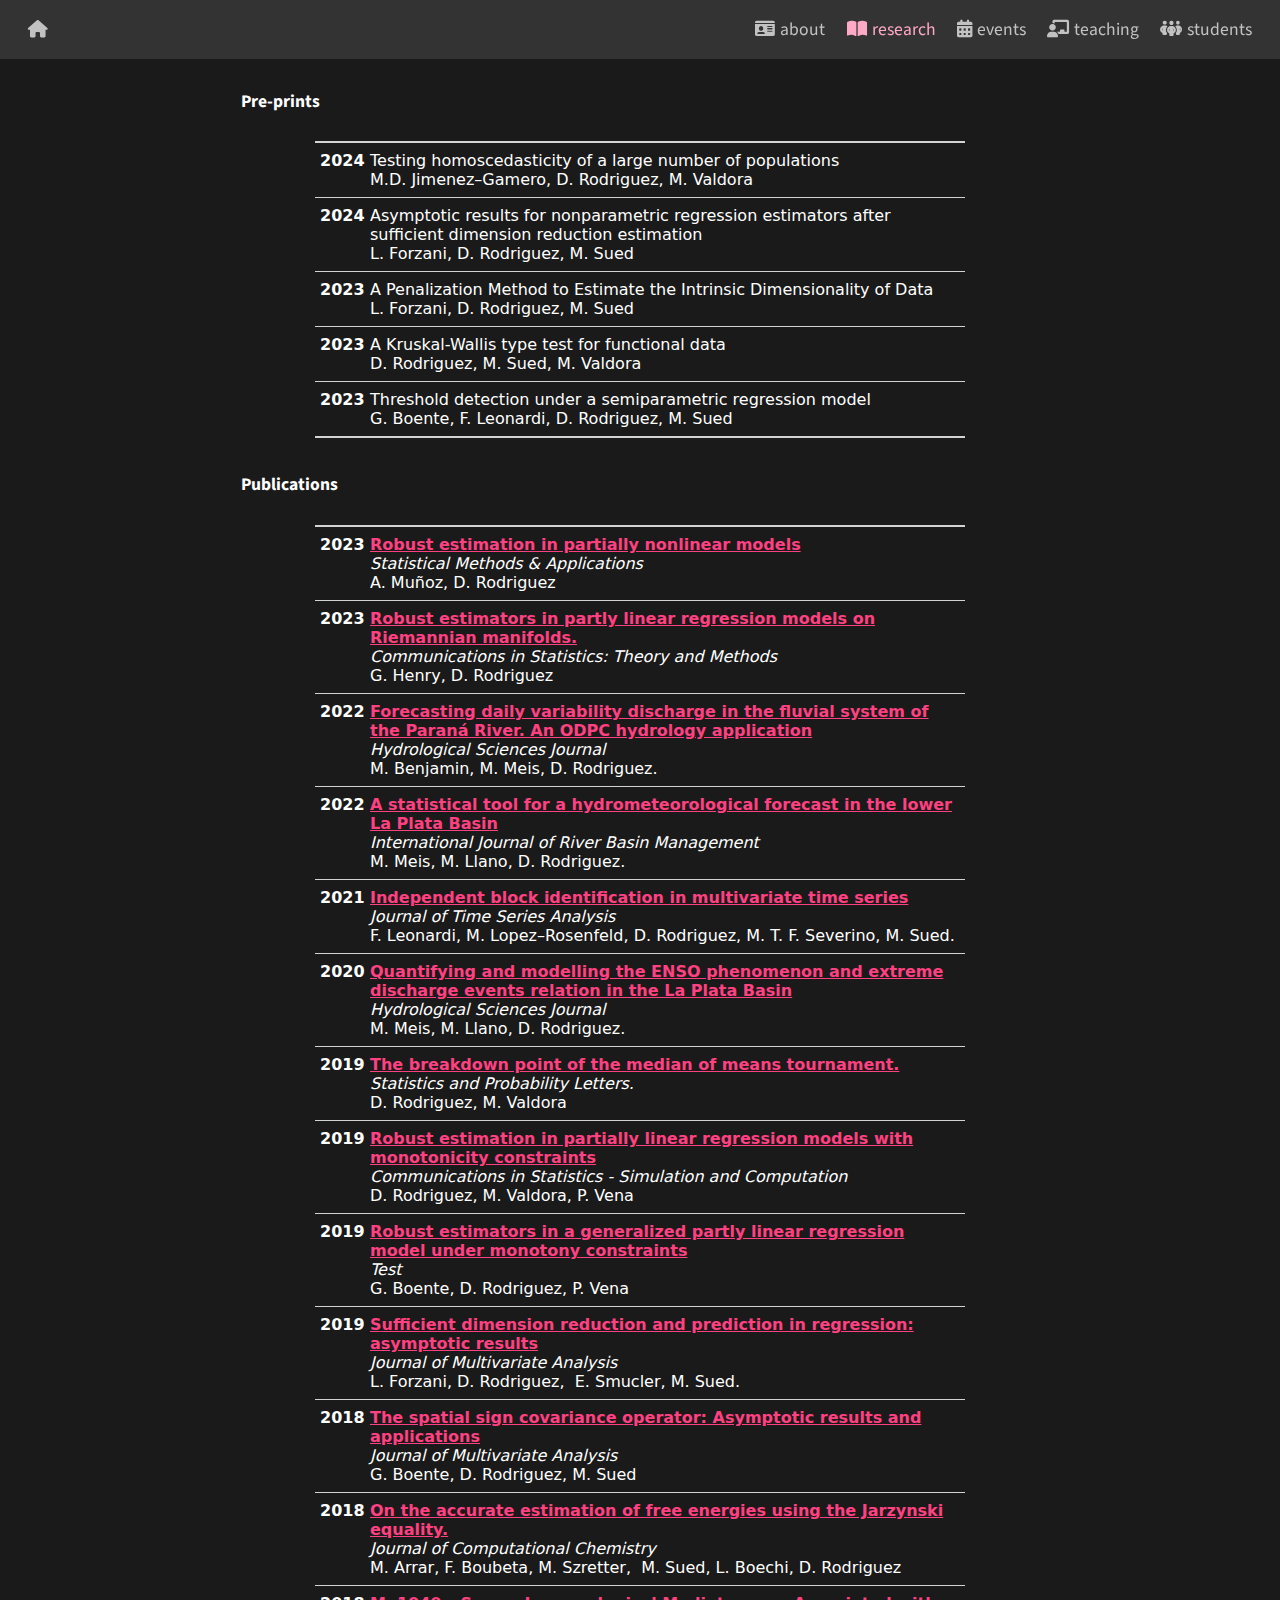
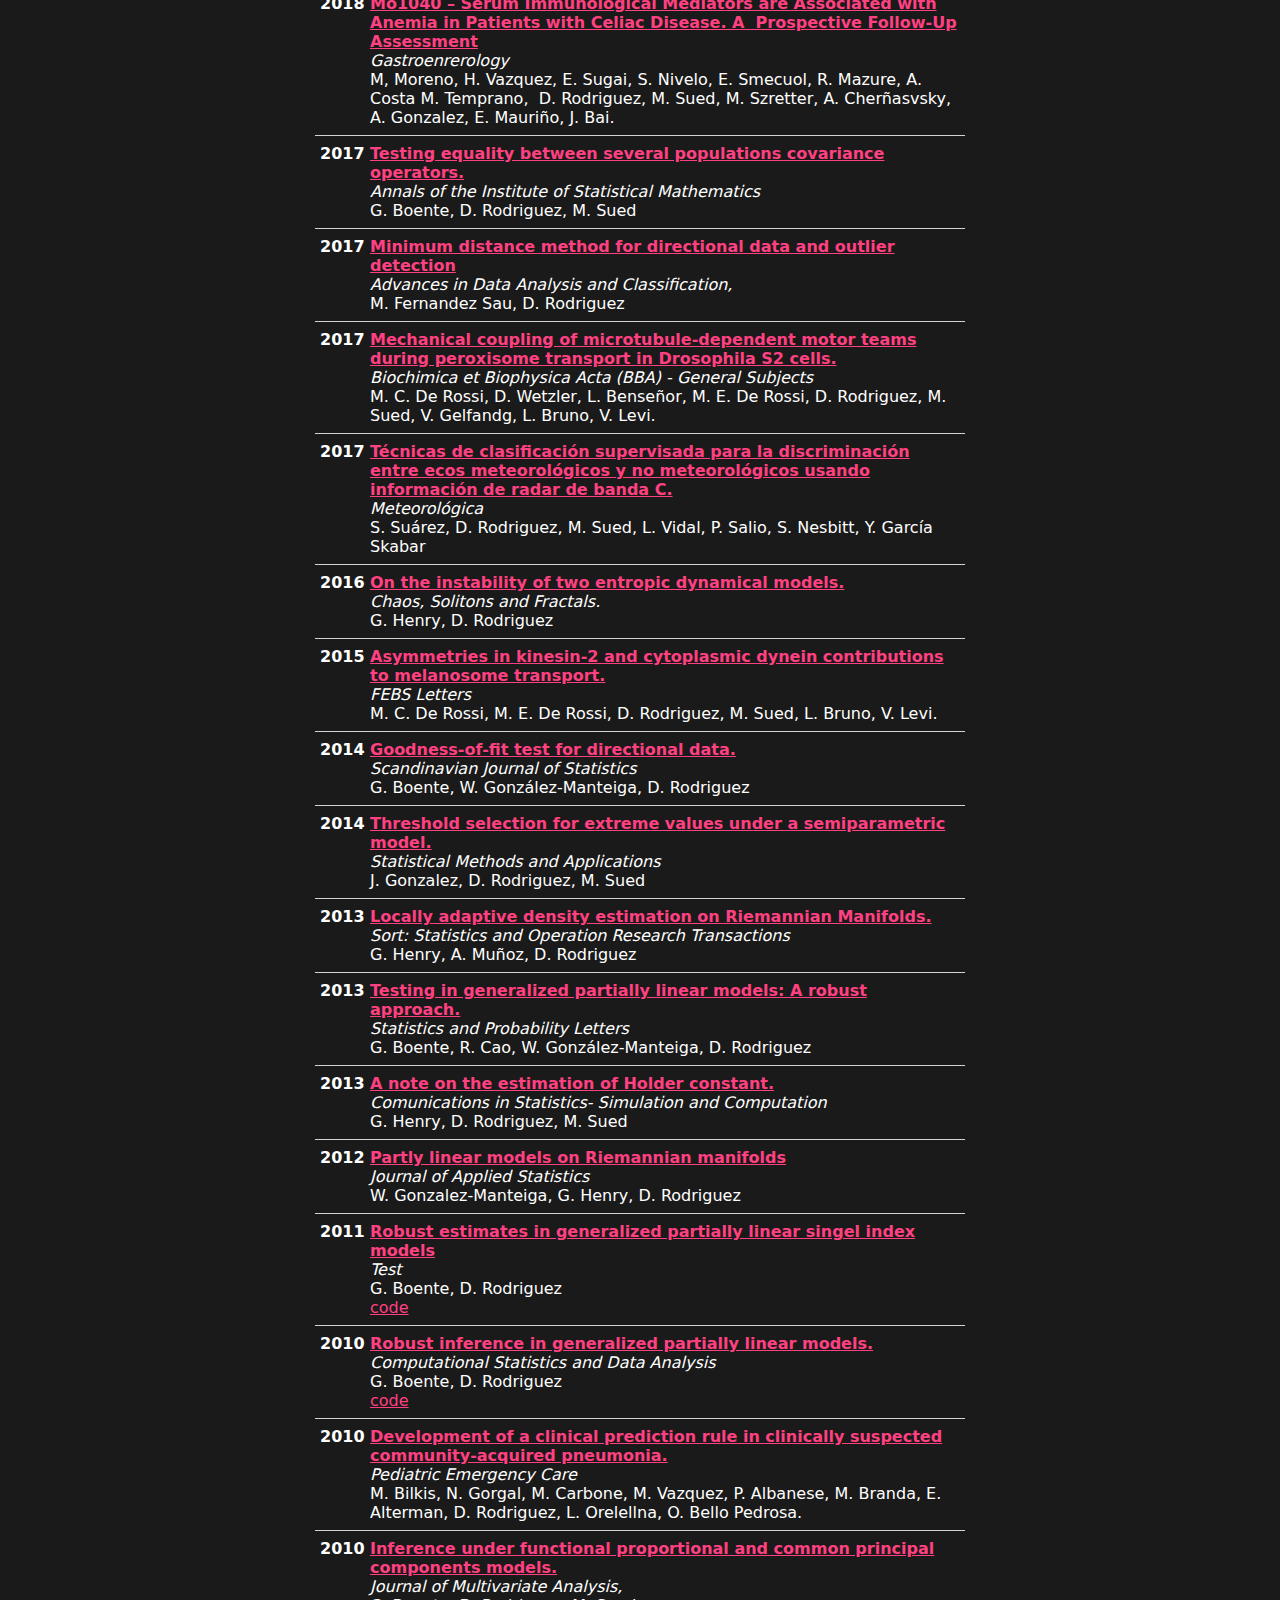
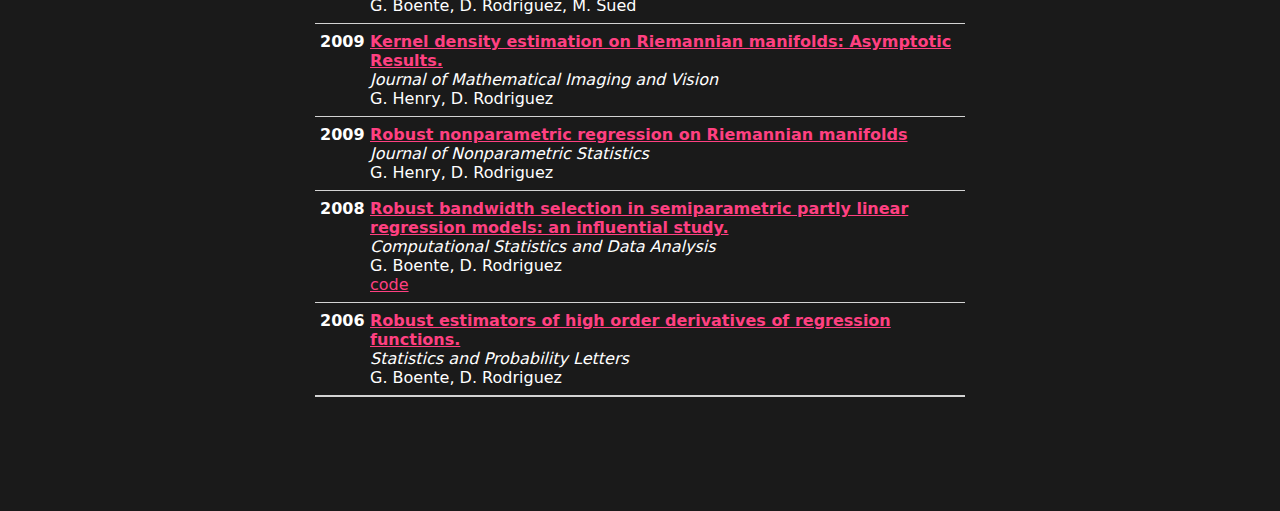
==== commit c23f9110: "Add files via upload" ====
--- a/research.html
+++ b/research.html
@@ -111,23 +111,23 @@
 <p><strong>Pre-prints</strong></p>
 <div class="cell-output-display">
 
-<div id="eqolgjeatb" style="padding-left:0px;padding-right:0px;padding-top:10px;padding-bottom:10px;overflow-x:auto;overflow-y:auto;width:auto;height:auto;">
-<style>#eqolgjeatb table {
+<div id="rsnfnqjqkx" style="padding-left:0px;padding-right:0px;padding-top:10px;padding-bottom:10px;overflow-x:auto;overflow-y:auto;width:auto;height:auto;">
+<style>#rsnfnqjqkx table {
   font-family: system-ui, 'Segoe UI', Roboto, Helvetica, Arial, sans-serif, 'Apple Color Emoji', 'Segoe UI Emoji', 'Segoe UI Symbol', 'Noto Color Emoji';
   -webkit-font-smoothing: antialiased;
   -moz-osx-font-smoothing: grayscale;
 }
 
-#eqolgjeatb thead, #eqolgjeatb tbody, #eqolgjeatb tfoot, #eqolgjeatb tr, #eqolgjeatb td, #eqolgjeatb th {
+#rsnfnqjqkx thead, #rsnfnqjqkx tbody, #rsnfnqjqkx tfoot, #rsnfnqjqkx tr, #rsnfnqjqkx td, #rsnfnqjqkx th {
   border-style: none;
 }
 
-#eqolgjeatb p {
+#rsnfnqjqkx p {
   margin: 0;
   padding: 0;
 }
 
-#eqolgjeatb .gt_table {
+#rsnfnqjqkx .gt_table {
   display: table;
   border-collapse: collapse;
   line-height: normal;
@@ -153,12 +153,12 @@
   border-left-color: #D3D3D3;
 }
 
-#eqolgjeatb .gt_caption {
+#rsnfnqjqkx .gt_caption {
   padding-top: 4px;
   padding-bottom: 4px;
 }
 
-#eqolgjeatb .gt_title {
+#rsnfnqjqkx .gt_title {
   color: #FFFFFF;
   font-size: 125%;
   font-weight: initial;
@@ -170,7 +170,7 @@
   border-bottom-width: 0;
 }
 
-#eqolgjeatb .gt_subtitle {
+#rsnfnqjqkx .gt_subtitle {
   color: #FFFFFF;
   font-size: 85%;
   font-weight: initial;
@@ -182,7 +182,7 @@
   border-top-width: 0;
 }
 
-#eqolgjeatb .gt_heading {
+#rsnfnqjqkx .gt_heading {
   background-color: #1A1A1A;
   text-align: center;
   border-bottom-color: #1A1A1A;
@@ -194,13 +194,13 @@
   border-right-color: #D3D3D3;
 }
 
-#eqolgjeatb .gt_bottom_border {
-  border-bottom-style: solid;
-  border-bottom-width: 2px;
-  border-bottom-color: #D3D3D3;
-}
-
-#eqolgjeatb .gt_col_headings {
+#rsnfnqjqkx .gt_bottom_border {
+  border-bottom-style: solid;
+  border-bottom-width: 2px;
+  border-bottom-color: #D3D3D3;
+}
+
+#rsnfnqjqkx .gt_col_headings {
   border-top-style: solid;
   border-top-width: 2px;
   border-top-color: #D3D3D3;
@@ -215,7 +215,7 @@
   border-right-color: #D3D3D3;
 }
 
-#eqolgjeatb .gt_col_heading {
+#rsnfnqjqkx .gt_col_heading {
   color: #FFFFFF;
   background-color: #1A1A1A;
   font-size: 100%;
@@ -235,7 +235,7 @@
   overflow-x: hidden;
 }
 
-#eqolgjeatb .gt_column_spanner_outer {
+#rsnfnqjqkx .gt_column_spanner_outer {
   color: #FFFFFF;
   background-color: #1A1A1A;
   font-size: 100%;
@@ -247,15 +247,15 @@
   padding-right: 4px;
 }
 
-#eqolgjeatb .gt_column_spanner_outer:first-child {
+#rsnfnqjqkx .gt_column_spanner_outer:first-child {
   padding-left: 0;
 }
 
-#eqolgjeatb .gt_column_spanner_outer:last-child {
+#rsnfnqjqkx .gt_column_spanner_outer:last-child {
   padding-right: 0;
 }
 
-#eqolgjeatb .gt_column_spanner {
+#rsnfnqjqkx .gt_column_spanner {
   border-bottom-style: solid;
   border-bottom-width: 2px;
   border-bottom-color: #D3D3D3;
@@ -267,11 +267,11 @@
   width: 100%;
 }
 
-#eqolgjeatb .gt_spanner_row {
+#rsnfnqjqkx .gt_spanner_row {
   border-bottom-style: hidden;
 }
 
-#eqolgjeatb .gt_group_heading {
+#rsnfnqjqkx .gt_group_heading {
   padding-top: 8px;
   padding-bottom: 8px;
   padding-left: 5px;
@@ -297,7 +297,7 @@
   text-align: left;
 }
 
-#eqolgjeatb .gt_empty_group_heading {
+#rsnfnqjqkx .gt_empty_group_heading {
   padding: 0.5px;
   color: #FFFFFF;
   background-color: #1A1A1A;
@@ -312,15 +312,15 @@
   vertical-align: middle;
 }
 
-#eqolgjeatb .gt_from_md > :first-child {
+#rsnfnqjqkx .gt_from_md > :first-child {
   margin-top: 0;
 }
 
-#eqolgjeatb .gt_from_md > :last-child {
+#rsnfnqjqkx .gt_from_md > :last-child {
   margin-bottom: 0;
 }
 
-#eqolgjeatb .gt_row {
+#rsnfnqjqkx .gt_row {
   padding-top: 8px;
   padding-bottom: 8px;
   padding-left: 5px;
@@ -339,7 +339,7 @@
   overflow-x: hidden;
 }
 
-#eqolgjeatb .gt_stub {
+#rsnfnqjqkx .gt_stub {
   color: #FFFFFF;
   background-color: #1A1A1A;
   font-size: 100%;
@@ -352,7 +352,7 @@
   padding-right: 5px;
 }
 
-#eqolgjeatb .gt_stub_row_group {
+#rsnfnqjqkx .gt_stub_row_group {
   color: #FFFFFF;
   background-color: #1A1A1A;
   font-size: 100%;
@@ -366,15 +366,15 @@
   vertical-align: top;
 }
 
-#eqolgjeatb .gt_row_group_first td {
-  border-top-width: 2px;
-}
-
-#eqolgjeatb .gt_row_group_first th {
-  border-top-width: 2px;
-}
-
-#eqolgjeatb .gt_summary_row {
+#rsnfnqjqkx .gt_row_group_first td {
+  border-top-width: 2px;
+}
+
+#rsnfnqjqkx .gt_row_group_first th {
+  border-top-width: 2px;
+}
+
+#rsnfnqjqkx .gt_summary_row {
   color: #FFFFFF;
   background-color: #1A1A1A;
   text-transform: inherit;
@@ -384,16 +384,16 @@
   padding-right: 5px;
 }
 
-#eqolgjeatb .gt_first_summary_row {
+#rsnfnqjqkx .gt_first_summary_row {
   border-top-style: solid;
   border-top-color: #D3D3D3;
 }
 
-#eqolgjeatb .gt_first_summary_row.thick {
-  border-top-width: 2px;
-}
-
-#eqolgjeatb .gt_last_summary_row {
+#rsnfnqjqkx .gt_first_summary_row.thick {
+  border-top-width: 2px;
+}
+
+#rsnfnqjqkx .gt_last_summary_row {
   padding-top: 8px;
   padding-bottom: 8px;
   padding-left: 5px;
@@ -403,7 +403,7 @@
   border-bottom-color: #D3D3D3;
 }
 
-#eqolgjeatb .gt_grand_summary_row {
+#rsnfnqjqkx .gt_grand_summary_row {
   color: #FFFFFF;
   background-color: #1A1A1A;
   text-transform: inherit;
@@ -413,7 +413,7 @@
   padding-right: 5px;
 }
 
-#eqolgjeatb .gt_first_grand_summary_row {
+#rsnfnqjqkx .gt_first_grand_summary_row {
   padding-top: 8px;
   padding-bottom: 8px;
   padding-left: 5px;
@@ -423,7 +423,7 @@
   border-top-color: #D3D3D3;
 }
 
-#eqolgjeatb .gt_last_grand_summary_row_top {
+#rsnfnqjqkx .gt_last_grand_summary_row_top {
   padding-top: 8px;
   padding-bottom: 8px;
   padding-left: 5px;
@@ -433,11 +433,11 @@
   border-bottom-color: #D3D3D3;
 }
 
-#eqolgjeatb .gt_striped {
+#rsnfnqjqkx .gt_striped {
   background-color: rgba(128, 128, 128, 0.05);
 }
 
-#eqolgjeatb .gt_table_body {
+#rsnfnqjqkx .gt_table_body {
   border-top-style: solid;
   border-top-width: 2px;
   border-top-color: #D3D3D3;
@@ -446,7 +446,7 @@
   border-bottom-color: #D3D3D3;
 }
 
-#eqolgjeatb .gt_footnotes {
+#rsnfnqjqkx .gt_footnotes {
   color: #FFFFFF;
   background-color: #1A1A1A;
   border-bottom-style: none;
@@ -460,7 +460,7 @@
   border-right-color: #D3D3D3;
 }
 
-#eqolgjeatb .gt_footnote {
+#rsnfnqjqkx .gt_footnote {
   margin: 0px;
   font-size: 90%;
   padding-top: 4px;
@@ -469,7 +469,7 @@
   padding-right: 5px;
 }
 
-#eqolgjeatb .gt_sourcenotes {
+#rsnfnqjqkx .gt_sourcenotes {
   color: #FFFFFF;
   background-color: #1A1A1A;
   border-bottom-style: none;
@@ -483,7 +483,7 @@
   border-right-color: #D3D3D3;
 }
 
-#eqolgjeatb .gt_sourcenote {
+#rsnfnqjqkx .gt_sourcenote {
   font-size: 90%;
   padding-top: 4px;
   padding-bottom: 4px;
@@ -491,63 +491,63 @@
   padding-right: 5px;
 }
 
-#eqolgjeatb .gt_left {
+#rsnfnqjqkx .gt_left {
   text-align: left;
 }
 
-#eqolgjeatb .gt_center {
+#rsnfnqjqkx .gt_center {
   text-align: center;
 }
 
-#eqolgjeatb .gt_right {
+#rsnfnqjqkx .gt_right {
   text-align: right;
   font-variant-numeric: tabular-nums;
 }
 
-#eqolgjeatb .gt_font_normal {
+#rsnfnqjqkx .gt_font_normal {
   font-weight: normal;
 }
 
-#eqolgjeatb .gt_font_bold {
+#rsnfnqjqkx .gt_font_bold {
   font-weight: bold;
 }
 
-#eqolgjeatb .gt_font_italic {
+#rsnfnqjqkx .gt_font_italic {
   font-style: italic;
 }
 
-#eqolgjeatb .gt_super {
+#rsnfnqjqkx .gt_super {
   font-size: 65%;
 }
 
-#eqolgjeatb .gt_footnote_marks {
+#rsnfnqjqkx .gt_footnote_marks {
   font-size: 75%;
   vertical-align: 0.4em;
   position: initial;
 }
 
-#eqolgjeatb .gt_asterisk {
+#rsnfnqjqkx .gt_asterisk {
   font-size: 100%;
   vertical-align: 0;
 }
 
-#eqolgjeatb .gt_indent_1 {
+#rsnfnqjqkx .gt_indent_1 {
   text-indent: 5px;
 }
 
-#eqolgjeatb .gt_indent_2 {
+#rsnfnqjqkx .gt_indent_2 {
   text-indent: 10px;
 }
 
-#eqolgjeatb .gt_indent_3 {
+#rsnfnqjqkx .gt_indent_3 {
   text-indent: 15px;
 }
 
-#eqolgjeatb .gt_indent_4 {
+#rsnfnqjqkx .gt_indent_4 {
   text-indent: 20px;
 }
 
-#eqolgjeatb .gt_indent_5 {
+#rsnfnqjqkx .gt_indent_5 {
   text-indent: 25px;
 }
 </style>
@@ -560,9 +560,11 @@
   <tbody class="gt_table_body">
     <tr><td headers="year" class="gt_row gt_right" style="vertical-align: top; font-weight: bold;"><div data-qmd="2024"><div class="gt_from_md"><p>2024</p>
 </div></div></td>
-<td headers="paper" class="gt_row gt_left"><div data-qmd="Asymptotic results for nonparametric regression estimators after sufficient dimension reduction estimation
-<br />L. Forzani, D. Rodriguez, M. Sued<br />"><div class="gt_from_md"><p>Asymptotic results for nonparametric regression estimators after sufficient dimension reduction estimation
-<br>L. Forzani, D. Rodriguez, M. Sued<br></p>
+<td headers="paper" class="gt_row gt_left"><div data-qmd="Testing homoscedasticity of a large number of populations<br />M.D. Jimenez–Gamero, D. Rodriguez,  M. Valdora<br />"><div class="gt_from_md"><p>Testing homoscedasticity of a large number of populations<br>M.D. Jimenez–Gamero, D. Rodriguez,  M. Valdora<br></p>
+</div></div></td></tr>
+    <tr><td headers="year" class="gt_row gt_right" style="vertical-align: top; font-weight: bold;"><div data-qmd="2024"><div class="gt_from_md"><p>2024</p>
+</div></div></td>
+<td headers="paper" class="gt_row gt_left"><div data-qmd="Asymptotic results for nonparametric regression estimators after sufficient dimension reduction estimation<br />L. Forzani, D. Rodriguez, M. Sued<br />"><div class="gt_from_md"><p>Asymptotic results for nonparametric regression estimators after sufficient dimension reduction estimation<br>L. Forzani, D. Rodriguez, M. Sued<br></p>
 </div></div></td></tr>
     <tr><td headers="year" class="gt_row gt_right" style="vertical-align: top; font-weight: bold;"><div data-qmd="2023"><div class="gt_from_md"><p>2023</p>
 </div></div></td>
@@ -585,23 +587,23 @@
 <p><strong>Publications</strong></p>
 <div class="cell-output-display">
 
-<div id="lfsygbawyt" style="padding-left:0px;padding-right:0px;padding-top:10px;padding-bottom:10px;overflow-x:auto;overflow-y:auto;width:auto;height:auto;">
-<style>#lfsygbawyt table {
+<div id="xyboquusdh" style="padding-left:0px;padding-right:0px;padding-top:10px;padding-bottom:10px;overflow-x:auto;overflow-y:auto;width:auto;height:auto;">
+<style>#xyboquusdh table {
   font-family: system-ui, 'Segoe UI', Roboto, Helvetica, Arial, sans-serif, 'Apple Color Emoji', 'Segoe UI Emoji', 'Segoe UI Symbol', 'Noto Color Emoji';
   -webkit-font-smoothing: antialiased;
   -moz-osx-font-smoothing: grayscale;
 }
 
-#lfsygbawyt thead, #lfsygbawyt tbody, #lfsygbawyt tfoot, #lfsygbawyt tr, #lfsygbawyt td, #lfsygbawyt th {
+#xyboquusdh thead, #xyboquusdh tbody, #xyboquusdh tfoot, #xyboquusdh tr, #xyboquusdh td, #xyboquusdh th {
   border-style: none;
 }
 
-#lfsygbawyt p {
+#xyboquusdh p {
   margin: 0;
   padding: 0;
 }
 
-#lfsygbawyt .gt_table {
+#xyboquusdh .gt_table {
   display: table;
   border-collapse: collapse;
   line-height: normal;
@@ -627,12 +629,12 @@
   border-left-color: #D3D3D3;
 }
 
-#lfsygbawyt .gt_caption {
+#xyboquusdh .gt_caption {
   padding-top: 4px;
   padding-bottom: 4px;
 }
 
-#lfsygbawyt .gt_title {
+#xyboquusdh .gt_title {
   color: #FFFFFF;
   font-size: 125%;
   font-weight: initial;
@@ -644,7 +646,7 @@
   border-bottom-width: 0;
 }
 
-#lfsygbawyt .gt_subtitle {
+#xyboquusdh .gt_subtitle {
   color: #FFFFFF;
   font-size: 85%;
   font-weight: initial;
@@ -656,7 +658,7 @@
   border-top-width: 0;
 }
 
-#lfsygbawyt .gt_heading {
+#xyboquusdh .gt_heading {
   background-color: #1A1A1A;
   text-align: center;
   border-bottom-color: #1A1A1A;
@@ -668,13 +670,13 @@
   border-right-color: #D3D3D3;
 }
 
-#lfsygbawyt .gt_bottom_border {
-  border-bottom-style: solid;
-  border-bottom-width: 2px;
-  border-bottom-color: #D3D3D3;
-}
-
-#lfsygbawyt .gt_col_headings {
+#xyboquusdh .gt_bottom_border {
+  border-bottom-style: solid;
+  border-bottom-width: 2px;
+  border-bottom-color: #D3D3D3;
+}
+
+#xyboquusdh .gt_col_headings {
   border-top-style: solid;
   border-top-width: 2px;
   border-top-color: #D3D3D3;
@@ -689,7 +691,7 @@
   border-right-color: #D3D3D3;
 }
 
-#lfsygbawyt .gt_col_heading {
+#xyboquusdh .gt_col_heading {
   color: #FFFFFF;
   background-color: #1A1A1A;
   font-size: 100%;
@@ -709,7 +711,7 @@
   overflow-x: hidden;
 }
 
-#lfsygbawyt .gt_column_spanner_outer {
+#xyboquusdh .gt_column_spanner_outer {
   color: #FFFFFF;
   background-color: #1A1A1A;
   font-size: 100%;
@@ -721,15 +723,15 @@
   padding-right: 4px;
 }
 
-#lfsygbawyt .gt_column_spanner_outer:first-child {
+#xyboquusdh .gt_column_spanner_outer:first-child {
   padding-left: 0;
 }
 
-#lfsygbawyt .gt_column_spanner_outer:last-child {
+#xyboquusdh .gt_column_spanner_outer:last-child {
   padding-right: 0;
 }
 
-#lfsygbawyt .gt_column_spanner {
+#xyboquusdh .gt_column_spanner {
   border-bottom-style: solid;
   border-bottom-width: 2px;
   border-bottom-color: #D3D3D3;
@@ -741,11 +743,11 @@
   width: 100%;
 }
 
-#lfsygbawyt .gt_spanner_row {
+#xyboquusdh .gt_spanner_row {
   border-bottom-style: hidden;
 }
 
-#lfsygbawyt .gt_group_heading {
+#xyboquusdh .gt_group_heading {
   padding-top: 8px;
   padding-bottom: 8px;
   padding-left: 5px;
@@ -771,7 +773,7 @@
   text-align: left;
 }
 
-#lfsygbawyt .gt_empty_group_heading {
+#xyboquusdh .gt_empty_group_heading {
   padding: 0.5px;
   color: #FFFFFF;
   background-color: #1A1A1A;
@@ -786,15 +788,15 @@
   vertical-align: middle;
 }
 
-#lfsygbawyt .gt_from_md > :first-child {
+#xyboquusdh .gt_from_md > :first-child {
   margin-top: 0;
 }
 
-#lfsygbawyt .gt_from_md > :last-child {
+#xyboquusdh .gt_from_md > :last-child {
   margin-bottom: 0;
 }
 
-#lfsygbawyt .gt_row {
+#xyboquusdh .gt_row {
   padding-top: 8px;
   padding-bottom: 8px;
   padding-left: 5px;
@@ -813,7 +815,7 @@
   overflow-x: hidden;
 }
 
-#lfsygbawyt .gt_stub {
+#xyboquusdh .gt_stub {
   color: #FFFFFF;
   background-color: #1A1A1A;
   font-size: 100%;
@@ -826,7 +828,7 @@
   padding-right: 5px;
 }
 
-#lfsygbawyt .gt_stub_row_group {
+#xyboquusdh .gt_stub_row_group {
   color: #FFFFFF;
   background-color: #1A1A1A;
   font-size: 100%;
@@ -840,15 +842,15 @@
   vertical-align: top;
 }
 
-#lfsygbawyt .gt_row_group_first td {
-  border-top-width: 2px;
-}
-
-#lfsygbawyt .gt_row_group_first th {
-  border-top-width: 2px;
-}
-
-#lfsygbawyt .gt_summary_row {
+#xyboquusdh .gt_row_group_first td {
+  border-top-width: 2px;
+}
+
+#xyboquusdh .gt_row_group_first th {
+  border-top-width: 2px;
+}
+
+#xyboquusdh .gt_summary_row {
   color: #FFFFFF;
   background-color: #1A1A1A;
   text-transform: inherit;
@@ -858,16 +860,16 @@
   padding-right: 5px;
 }
 
-#lfsygbawyt .gt_first_summary_row {
+#xyboquusdh .gt_first_summary_row {
   border-top-style: solid;
   border-top-color: #D3D3D3;
 }
 
-#lfsygbawyt .gt_first_summary_row.thick {
-  border-top-width: 2px;
-}
-
-#lfsygbawyt .gt_last_summary_row {
+#xyboquusdh .gt_first_summary_row.thick {
+  border-top-width: 2px;
+}
+
+#xyboquusdh .gt_last_summary_row {
   padding-top: 8px;
   padding-bottom: 8px;
   padding-left: 5px;
@@ -877,7 +879,7 @@
   border-bottom-color: #D3D3D3;
 }
 
-#lfsygbawyt .gt_grand_summary_row {
+#xyboquusdh .gt_grand_summary_row {
   color: #FFFFFF;
   background-color: #1A1A1A;
   text-transform: inherit;
@@ -887,7 +889,7 @@
   padding-right: 5px;
 }
 
-#lfsygbawyt .gt_first_grand_summary_row {
+#xyboquusdh .gt_first_grand_summary_row {
   padding-top: 8px;
   padding-bottom: 8px;
   padding-left: 5px;
@@ -897,7 +899,7 @@
   border-top-color: #D3D3D3;
 }
 
-#lfsygbawyt .gt_last_grand_summary_row_top {
+#xyboquusdh .gt_last_grand_summary_row_top {
   padding-top: 8px;
   padding-bottom: 8px;
   padding-left: 5px;
@@ -907,11 +909,11 @@
   border-bottom-color: #D3D3D3;
 }
 
-#lfsygbawyt .gt_striped {
+#xyboquusdh .gt_striped {
   background-color: rgba(128, 128, 128, 0.05);
 }
 
-#lfsygbawyt .gt_table_body {
+#xyboquusdh .gt_table_body {
   border-top-style: solid;
   border-top-width: 2px;
   border-top-color: #D3D3D3;
@@ -920,7 +922,7 @@
   border-bottom-color: #D3D3D3;
 }
 
-#lfsygbawyt .gt_footnotes {
+#xyboquusdh .gt_footnotes {
   color: #FFFFFF;
   background-color: #1A1A1A;
   border-bottom-style: none;
@@ -934,7 +936,7 @@
   border-right-color: #D3D3D3;
 }
 
-#lfsygbawyt .gt_footnote {
+#xyboquusdh .gt_footnote {
   margin: 0px;
   font-size: 90%;
   padding-top: 4px;
@@ -943,7 +945,7 @@
   padding-right: 5px;
 }
 
-#lfsygbawyt .gt_sourcenotes {
+#xyboquusdh .gt_sourcenotes {
   color: #FFFFFF;
   background-color: #1A1A1A;
   border-bottom-style: none;
@@ -957,7 +959,7 @@
   border-right-color: #D3D3D3;
 }
 
-#lfsygbawyt .gt_sourcenote {
+#xyboquusdh .gt_sourcenote {
   font-size: 90%;
   padding-top: 4px;
   padding-bottom: 4px;
@@ -965,63 +967,63 @@
   padding-right: 5px;
 }
 
-#lfsygbawyt .gt_left {
+#xyboquusdh .gt_left {
   text-align: left;
 }
 
-#lfsygbawyt .gt_center {
+#xyboquusdh .gt_center {
   text-align: center;
 }
 
-#lfsygbawyt .gt_right {
+#xyboquusdh .gt_right {
   text-align: right;
   font-variant-numeric: tabular-nums;
 }
 
-#lfsygbawyt .gt_font_normal {
+#xyboquusdh .gt_font_normal {
   font-weight: normal;
 }
 
-#lfsygbawyt .gt_font_bold {
+#xyboquusdh .gt_font_bold {
   font-weight: bold;
 }
 
-#lfsygbawyt .gt_font_italic {
+#xyboquusdh .gt_font_italic {
   font-style: italic;
 }
 
-#lfsygbawyt .gt_super {
+#xyboquusdh .gt_super {
   font-size: 65%;
 }
 
-#lfsygbawyt .gt_footnote_marks {
+#xyboquusdh .gt_footnote_marks {
   font-size: 75%;
   vertical-align: 0.4em;
   position: initial;
 }
 
-#lfsygbawyt .gt_asterisk {
+#xyboquusdh .gt_asterisk {
   font-size: 100%;
   vertical-align: 0;
 }
 
-#lfsygbawyt .gt_indent_1 {
+#xyboquusdh .gt_indent_1 {
   text-indent: 5px;
 }
 
-#lfsygbawyt .gt_indent_2 {
+#xyboquusdh .gt_indent_2 {
   text-indent: 10px;
 }
 
-#lfsygbawyt .gt_indent_3 {
+#xyboquusdh .gt_indent_3 {
   text-indent: 15px;
 }
 
-#lfsygbawyt .gt_indent_4 {
+#xyboquusdh .gt_indent_4 {
   text-indent: 20px;
 }
 
-#lfsygbawyt .gt_indent_5 {
+#xyboquusdh .gt_indent_5 {
   text-indent: 25px;
 }
 </style>
@@ -1070,7 +1072,7 @@
 </div></div></td></tr>
     <tr><td headers="year" class="gt_row gt_right" style="vertical-align: top; font-weight: bold;"><div data-qmd="2019"><div class="gt_from_md"><p>2019</p>
 </div></div></td>
-<td headers="paper" class="gt_row gt_left"><div data-qmd="[**Sufficient dimension reduction and prediction in regression: asymptotic results**](https://www.sciencedirect.com/science/article/pii/S0047259X18302823)<br />*Journal of Multivariate Analysis*<br />L. Forzani, D. Rodriguez, &nbsp;E. Smucler, M. Sued.&nbsp;<br />"><div class="gt_from_md"><p><a href="https://www.sciencedirect.com/science/article/pii/S0047259X18302823"><strong>Sufficient dimension reduction and prediction in regression: asymptotic results</strong></a><br><em>Journal of Multivariate Analysis</em><br>L. Forzani, D. Rodriguez, &nbsp;E. Smucler, M. Sued.&nbsp;<br></p>
+<td headers="paper" class="gt_row gt_left"><div data-qmd="[**Sufficient dimension reduction and prediction in regression: asymptotic results**](https://www.sciencedirect.com/science/article/pii/S0047259X18302823)<br />*Journal of Multivariate Analysis*<br />L. Forzani, D. Rodriguez, &nbsp;E. Smucler, M. Sued.<br />"><div class="gt_from_md"><p><a href="https://www.sciencedirect.com/science/article/pii/S0047259X18302823"><strong>Sufficient dimension reduction and prediction in regression: asymptotic results</strong></a><br><em>Journal of Multivariate Analysis</em><br>L. Forzani, D. Rodriguez, &nbsp;E. Smucler, M. Sued.<br></p>
 </div></div></td></tr>
     <tr><td headers="year" class="gt_row gt_right" style="vertical-align: top; font-weight: bold;"><div data-qmd="2018"><div class="gt_from_md"><p>2018</p>
 </div></div></td>
@@ -1078,11 +1080,11 @@
 </div></div></td></tr>
     <tr><td headers="year" class="gt_row gt_right" style="vertical-align: top; font-weight: bold;"><div data-qmd="2018"><div class="gt_from_md"><p>2018</p>
 </div></div></td>
-<td headers="paper" class="gt_row gt_left"><div data-qmd="[**On the accurate estimation of free energies using the Jarzynski equality.**](https://onlinelibrary.wiley.com/doi/abs/10.1002/jcc.25754)<br />*Journal of Computational Chemistry*<br />M. Arrar, F. Boubeta, M. Szretter, &nbsp;M. Sued,  L. Boechi, D. Rodriguez&nbsp;<br />"><div class="gt_from_md"><p><a href="https://onlinelibrary.wiley.com/doi/abs/10.1002/jcc.25754"><strong>On the accurate estimation of free energies using the Jarzynski equality.</strong></a><br><em>Journal of Computational Chemistry</em><br>M. Arrar, F. Boubeta, M. Szretter, &nbsp;M. Sued,  L. Boechi, D. Rodriguez&nbsp;<br></p>
+<td headers="paper" class="gt_row gt_left"><div data-qmd="[**On the accurate estimation of free energies using the Jarzynski equality.**](https://onlinelibrary.wiley.com/doi/abs/10.1002/jcc.25754)<br />*Journal of Computational Chemistry*<br />M. Arrar, F. Boubeta, M. Szretter, &nbsp;M. Sued,  L. Boechi, D. Rodriguez<br />"><div class="gt_from_md"><p><a href="https://onlinelibrary.wiley.com/doi/abs/10.1002/jcc.25754"><strong>On the accurate estimation of free energies using the Jarzynski equality.</strong></a><br><em>Journal of Computational Chemistry</em><br>M. Arrar, F. Boubeta, M. Szretter, &nbsp;M. Sued,  L. Boechi, D. Rodriguez<br></p>
 </div></div></td></tr>
     <tr><td headers="year" class="gt_row gt_right" style="vertical-align: top; font-weight: bold;"><div data-qmd="2018"><div class="gt_from_md"><p>2018</p>
 </div></div></td>
-<td headers="paper" class="gt_row gt_left"><div data-qmd="[**Mo1040 – Serum Immunological Mediators are Associated with Anemia in Patients with Celiac Disease. A &nbsp;Prospective Follow-Up Assessment**](https://linkinghub.elsevier.com/retrieve/pii/S0016508518324016)<br />*Gastroenrerology*<br />M, Moreno, H. Vazquez, E. Sugai, S. Nivelo, E. Smecuol, R. Mazure, A. Costa M. Temprano, &nbsp;D. Rodriguez, M. Sued, M. Szretter, A. Cherñasvsky, A.&nbsp;Gonzalez, E. Mauriño, J. Bai. &nbsp;<br />"><div class="gt_from_md"><p><a href="https://linkinghub.elsevier.com/retrieve/pii/S0016508518324016"><strong>Mo1040 – Serum Immunological Mediators are Associated with Anemia in Patients with Celiac Disease. A &nbsp;Prospective Follow-Up Assessment</strong></a><br><em>Gastroenrerology</em><br>M, Moreno, H. Vazquez, E. Sugai, S. Nivelo, E. Smecuol, R. Mazure, A. Costa M. Temprano, &nbsp;D. Rodriguez, M. Sued, M. Szretter, A. Cherñasvsky, A.&nbsp;Gonzalez, E. Mauriño, J. Bai. &nbsp;<br></p>
+<td headers="paper" class="gt_row gt_left"><div data-qmd="[**Mo1040 – Serum Immunological Mediators are Associated with Anemia in Patients with Celiac Disease. A &nbsp;Prospective Follow-Up Assessment**](https://linkinghub.elsevier.com/retrieve/pii/S0016508518324016)<br />*Gastroenrerology*<br />M, Moreno, H. Vazquez, E. Sugai, S. Nivelo, E. Smecuol, R. Mazure, A. Costa M. Temprano, &nbsp;D. Rodriguez, M. Sued, M. Szretter, A. Cherñasvsky, A.&nbsp;Gonzalez, E. Mauriño, J. Bai.<br />"><div class="gt_from_md"><p><a href="https://linkinghub.elsevier.com/retrieve/pii/S0016508518324016"><strong>Mo1040 – Serum Immunological Mediators are Associated with Anemia in Patients with Celiac Disease. A &nbsp;Prospective Follow-Up Assessment</strong></a><br><em>Gastroenrerology</em><br>M, Moreno, H. Vazquez, E. Sugai, S. Nivelo, E. Smecuol, R. Mazure, A. Costa M. Temprano, &nbsp;D. Rodriguez, M. Sued, M. Szretter, A. Cherñasvsky, A.&nbsp;Gonzalez, E. Mauriño, J. Bai.<br></p>
 </div></div></td></tr>
     <tr><td headers="year" class="gt_row gt_right" style="vertical-align: top; font-weight: bold;"><div data-qmd="2017"><div class="gt_from_md"><p>2017</p>
 </div></div></td>
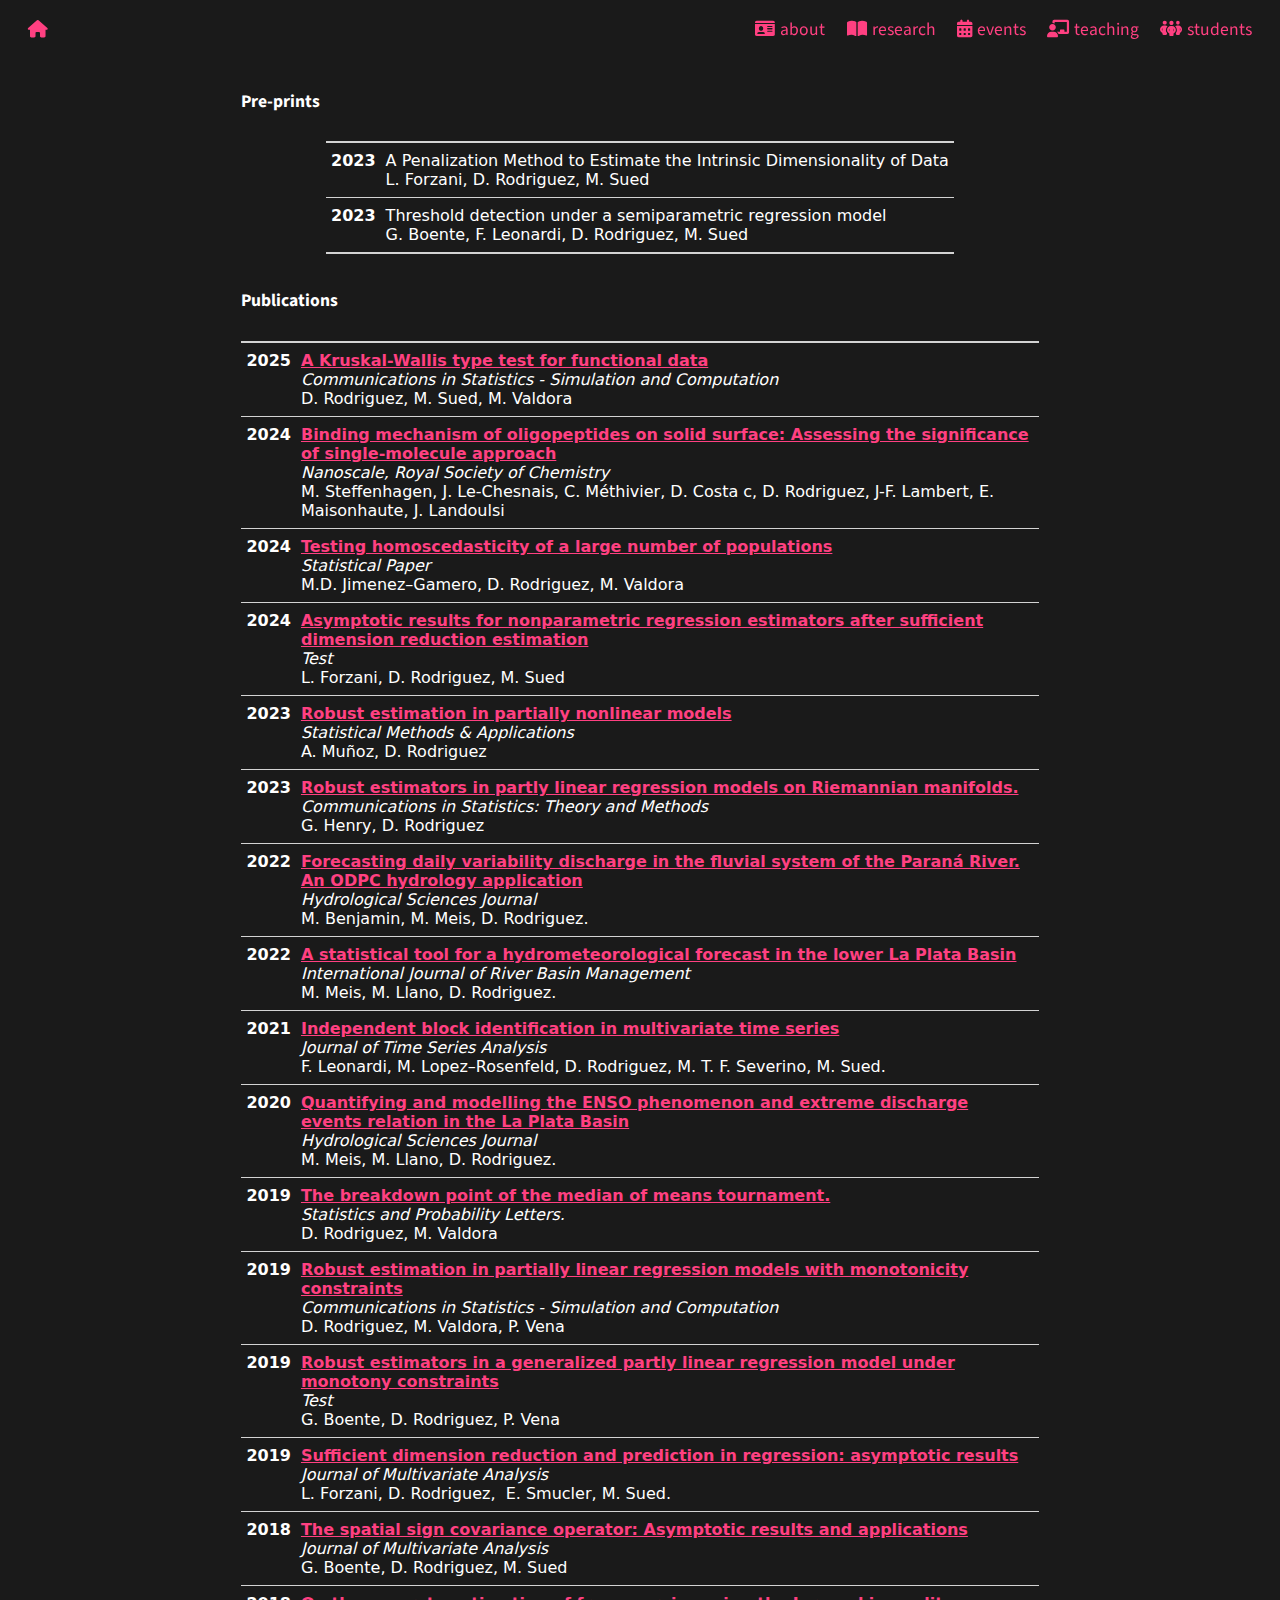
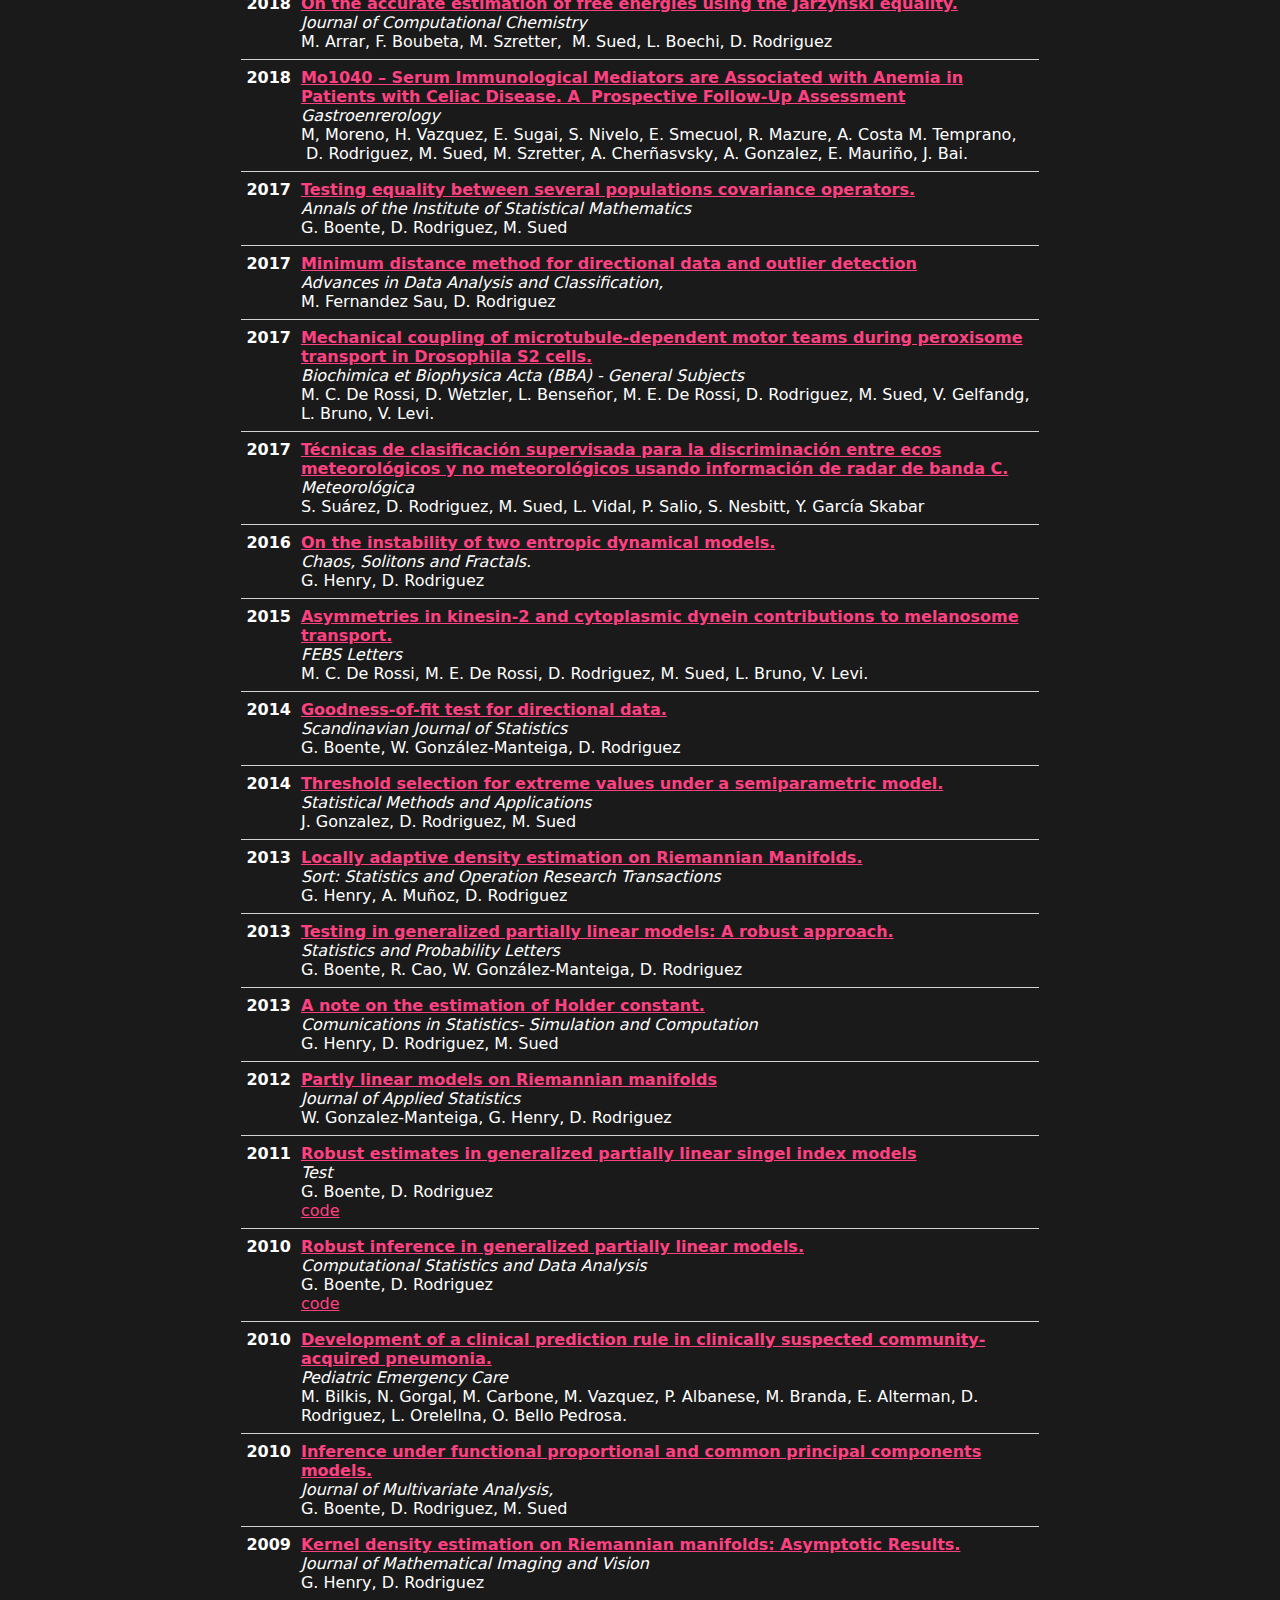
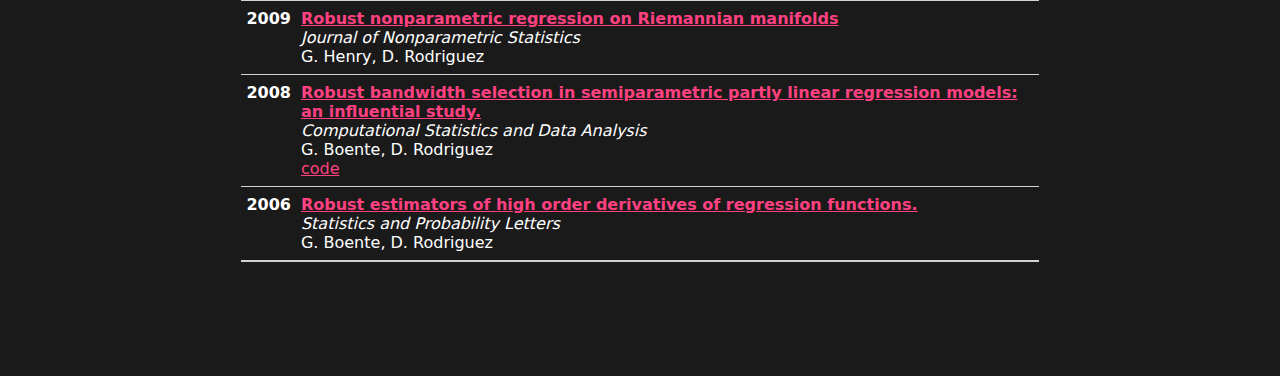
==== commit 70ffbeb4: "Add files via upload" ====
--- a/research.html
+++ b/research.html
@@ -2,12 +2,12 @@
 <html xmlns="http://www.w3.org/1999/xhtml" lang="en" xml:lang="en"><head>
 
 <meta charset="utf-8">
-<meta name="generator" content="quarto-1.3.450">
+<meta name="generator" content="quarto-1.5.57">
 
 <meta name="viewport" content="width=device-width, initial-scale=1.0, user-scalable=yes">
 
 
-<title></title>
+<title>research</title>
 <style>
 code{white-space: pre-wrap;}
 span.smallcaps{font-variant: small-caps;}
@@ -45,6 +45,7 @@
     "search-more-match-text": "more match in this document",
     "search-more-matches-text": "more matches in this document",
     "search-clear-button-title": "Clear",
+    "search-text-placeholder": "",
     "search-detached-cancel-button-title": "Cancel",
     "search-submit-button-title": "Submit",
     "search-label": "Search"
@@ -58,43 +59,43 @@
 
 <div id="quarto-search-results"></div>
   <header id="quarto-header" class="headroom fixed-top">
-    <nav class="navbar navbar-expand-lg navbar-dark ">
+    <nav class="navbar navbar-expand-lg " data-bs-theme="dark">
       <div class="navbar-container container-fluid">
-          <button class="navbar-toggler" type="button" data-bs-toggle="collapse" data-bs-target="#navbarCollapse" aria-controls="navbarCollapse" aria-expanded="false" aria-label="Toggle navigation" onclick="if (window.quartoToggleHeadroom) { window.quartoToggleHeadroom(); }">
+          <button class="navbar-toggler" type="button" data-bs-toggle="collapse" data-bs-target="#navbarCollapse" aria-controls="navbarCollapse" role="menu" aria-expanded="false" aria-label="Toggle navigation" onclick="if (window.quartoToggleHeadroom) { window.quartoToggleHeadroom(); }">
   <span class="navbar-toggler-icon"></span>
 </button>
           <div class="collapse navbar-collapse" id="navbarCollapse">
             <ul class="navbar-nav navbar-nav-scroll me-auto">
   <li class="nav-item">
-    <a class="nav-link" href="./index.html" rel="" target="">
- <span class="menu-text"><i class="fa-solid fa-home" aria-label="home"></i></span></a>
+    <a class="nav-link" href="./index.html"> 
+<span class="menu-text"><i class="fa-solid fa-home" aria-label="home"></i></span></a>
   </li>  
 </ul>
             <ul class="navbar-nav navbar-nav-scroll ms-auto">
   <li class="nav-item">
-    <a class="nav-link" href="./vita.html" rel="" target="">
- <span class="menu-text"><i class="fa-solid fa-id-card" aria-label="id-card"></i> about</span></a>
+    <a class="nav-link" href="./vita.html"> 
+<span class="menu-text"><i class="fa-solid fa-id-card" aria-label="id-card"></i> about</span></a>
   </li>  
   <li class="nav-item">
-    <a class="nav-link active" href="./research.html" rel="" target="" aria-current="page">
- <span class="menu-text"><i class="fa-solid fa-book-open" aria-label="book-open"></i> research</span></a>
+    <a class="nav-link active" href="./research.html" aria-current="page"> 
+<span class="menu-text"><i class="fa-solid fa-book-open" aria-label="book-open"></i> research</span></a>
   </li>  
   <li class="nav-item">
-    <a class="nav-link" href="./events.html" rel="" target="">
- <span class="menu-text"><i class="fa-solid fa-calendar-alt" aria-label="calendar-alt"></i> events</span></a>
+    <a class="nav-link" href="./events.html"> 
+<span class="menu-text"><i class="fa-solid fa-calendar-alt" aria-label="calendar-alt"></i> events</span></a>
   </li>  
   <li class="nav-item">
-    <a class="nav-link" href="./teaching.html" rel="" target="">
- <span class="menu-text"><i class="fa-solid fa-chalkboard-user" aria-label="chalkboard-user"></i> teaching</span></a>
+    <a class="nav-link" href="./teaching.html"> 
+<span class="menu-text"><i class="fa-solid fa-chalkboard-user" aria-label="chalkboard-user"></i> teaching</span></a>
   </li>  
   <li class="nav-item">
-    <a class="nav-link" href="./students.html" rel="" target="">
- <span class="menu-text"><i class="fa-solid fa-people-group" aria-label="people-group"></i> students</span></a>
+    <a class="nav-link" href="./students.html"> 
+<span class="menu-text"><i class="fa-solid fa-people-group" aria-label="people-group"></i> students</span></a>
   </li>  
 </ul>
+          </div> <!-- /navcollapse -->
             <div class="quarto-navbar-tools">
 </div>
-          </div> <!-- /navcollapse -->
       </div> <!-- /container-fluid -->
     </nav>
 </header>
@@ -108,26 +109,25 @@
 
 
 
+
 <p><strong>Pre-prints</strong></p>
-<div class="cell-output-display">
-
-<div id="rsnfnqjqkx" style="padding-left:0px;padding-right:0px;padding-top:10px;padding-bottom:10px;overflow-x:auto;overflow-y:auto;width:auto;height:auto;">
-<style>#rsnfnqjqkx table {
+<div id="sgkqvqrlky" style="padding-left:0px;padding-right:0px;padding-top:10px;padding-bottom:10px;overflow-x:auto;overflow-y:auto;width:auto;height:auto;">
+<style>#sgkqvqrlky table {
   font-family: system-ui, 'Segoe UI', Roboto, Helvetica, Arial, sans-serif, 'Apple Color Emoji', 'Segoe UI Emoji', 'Segoe UI Symbol', 'Noto Color Emoji';
   -webkit-font-smoothing: antialiased;
   -moz-osx-font-smoothing: grayscale;
 }
 
-#rsnfnqjqkx thead, #rsnfnqjqkx tbody, #rsnfnqjqkx tfoot, #rsnfnqjqkx tr, #rsnfnqjqkx td, #rsnfnqjqkx th {
+#sgkqvqrlky thead, #sgkqvqrlky tbody, #sgkqvqrlky tfoot, #sgkqvqrlky tr, #sgkqvqrlky td, #sgkqvqrlky th {
   border-style: none;
 }
 
-#rsnfnqjqkx p {
+#sgkqvqrlky p {
   margin: 0;
   padding: 0;
 }
 
-#rsnfnqjqkx .gt_table {
+#sgkqvqrlky .gt_table {
   display: table;
   border-collapse: collapse;
   line-height: normal;
@@ -153,12 +153,12 @@
   border-left-color: #D3D3D3;
 }
 
-#rsnfnqjqkx .gt_caption {
+#sgkqvqrlky .gt_caption {
   padding-top: 4px;
   padding-bottom: 4px;
 }
 
-#rsnfnqjqkx .gt_title {
+#sgkqvqrlky .gt_title {
   color: #FFFFFF;
   font-size: 125%;
   font-weight: initial;
@@ -170,7 +170,7 @@
   border-bottom-width: 0;
 }
 
-#rsnfnqjqkx .gt_subtitle {
+#sgkqvqrlky .gt_subtitle {
   color: #FFFFFF;
   font-size: 85%;
   font-weight: initial;
@@ -182,7 +182,7 @@
   border-top-width: 0;
 }
 
-#rsnfnqjqkx .gt_heading {
+#sgkqvqrlky .gt_heading {
   background-color: #1A1A1A;
   text-align: center;
   border-bottom-color: #1A1A1A;
@@ -194,13 +194,13 @@
   border-right-color: #D3D3D3;
 }
 
-#rsnfnqjqkx .gt_bottom_border {
+#sgkqvqrlky .gt_bottom_border {
   border-bottom-style: solid;
   border-bottom-width: 2px;
   border-bottom-color: #D3D3D3;
 }
 
-#rsnfnqjqkx .gt_col_headings {
+#sgkqvqrlky .gt_col_headings {
   border-top-style: solid;
   border-top-width: 2px;
   border-top-color: #D3D3D3;
@@ -215,7 +215,7 @@
   border-right-color: #D3D3D3;
 }
 
-#rsnfnqjqkx .gt_col_heading {
+#sgkqvqrlky .gt_col_heading {
   color: #FFFFFF;
   background-color: #1A1A1A;
   font-size: 100%;
@@ -235,7 +235,7 @@
   overflow-x: hidden;
 }
 
-#rsnfnqjqkx .gt_column_spanner_outer {
+#sgkqvqrlky .gt_column_spanner_outer {
   color: #FFFFFF;
   background-color: #1A1A1A;
   font-size: 100%;
@@ -247,15 +247,15 @@
   padding-right: 4px;
 }
 
-#rsnfnqjqkx .gt_column_spanner_outer:first-child {
+#sgkqvqrlky .gt_column_spanner_outer:first-child {
   padding-left: 0;
 }
 
-#rsnfnqjqkx .gt_column_spanner_outer:last-child {
+#sgkqvqrlky .gt_column_spanner_outer:last-child {
   padding-right: 0;
 }
 
-#rsnfnqjqkx .gt_column_spanner {
+#sgkqvqrlky .gt_column_spanner {
   border-bottom-style: solid;
   border-bottom-width: 2px;
   border-bottom-color: #D3D3D3;
@@ -267,11 +267,11 @@
   width: 100%;
 }
 
-#rsnfnqjqkx .gt_spanner_row {
+#sgkqvqrlky .gt_spanner_row {
   border-bottom-style: hidden;
 }
 
-#rsnfnqjqkx .gt_group_heading {
+#sgkqvqrlky .gt_group_heading {
   padding-top: 8px;
   padding-bottom: 8px;
   padding-left: 5px;
@@ -297,7 +297,7 @@
   text-align: left;
 }
 
-#rsnfnqjqkx .gt_empty_group_heading {
+#sgkqvqrlky .gt_empty_group_heading {
   padding: 0.5px;
   color: #FFFFFF;
   background-color: #1A1A1A;
@@ -312,15 +312,15 @@
   vertical-align: middle;
 }
 
-#rsnfnqjqkx .gt_from_md > :first-child {
+#sgkqvqrlky .gt_from_md > :first-child {
   margin-top: 0;
 }
 
-#rsnfnqjqkx .gt_from_md > :last-child {
+#sgkqvqrlky .gt_from_md > :last-child {
   margin-bottom: 0;
 }
 
-#rsnfnqjqkx .gt_row {
+#sgkqvqrlky .gt_row {
   padding-top: 8px;
   padding-bottom: 8px;
   padding-left: 5px;
@@ -339,7 +339,7 @@
   overflow-x: hidden;
 }
 
-#rsnfnqjqkx .gt_stub {
+#sgkqvqrlky .gt_stub {
   color: #FFFFFF;
   background-color: #1A1A1A;
   font-size: 100%;
@@ -352,7 +352,7 @@
   padding-right: 5px;
 }
 
-#rsnfnqjqkx .gt_stub_row_group {
+#sgkqvqrlky .gt_stub_row_group {
   color: #FFFFFF;
   background-color: #1A1A1A;
   font-size: 100%;
@@ -366,15 +366,15 @@
   vertical-align: top;
 }
 
-#rsnfnqjqkx .gt_row_group_first td {
+#sgkqvqrlky .gt_row_group_first td {
   border-top-width: 2px;
 }
 
-#rsnfnqjqkx .gt_row_group_first th {
+#sgkqvqrlky .gt_row_group_first th {
   border-top-width: 2px;
 }
 
-#rsnfnqjqkx .gt_summary_row {
+#sgkqvqrlky .gt_summary_row {
   color: #FFFFFF;
   background-color: #1A1A1A;
   text-transform: inherit;
@@ -384,16 +384,16 @@
   padding-right: 5px;
 }
 
-#rsnfnqjqkx .gt_first_summary_row {
+#sgkqvqrlky .gt_first_summary_row {
   border-top-style: solid;
   border-top-color: #D3D3D3;
 }
 
-#rsnfnqjqkx .gt_first_summary_row.thick {
+#sgkqvqrlky .gt_first_summary_row.thick {
   border-top-width: 2px;
 }
 
-#rsnfnqjqkx .gt_last_summary_row {
+#sgkqvqrlky .gt_last_summary_row {
   padding-top: 8px;
   padding-bottom: 8px;
   padding-left: 5px;
@@ -403,7 +403,7 @@
   border-bottom-color: #D3D3D3;
 }
 
-#rsnfnqjqkx .gt_grand_summary_row {
+#sgkqvqrlky .gt_grand_summary_row {
   color: #FFFFFF;
   background-color: #1A1A1A;
   text-transform: inherit;
@@ -413,7 +413,7 @@
   padding-right: 5px;
 }
 
-#rsnfnqjqkx .gt_first_grand_summary_row {
+#sgkqvqrlky .gt_first_grand_summary_row {
   padding-top: 8px;
   padding-bottom: 8px;
   padding-left: 5px;
@@ -423,7 +423,7 @@
   border-top-color: #D3D3D3;
 }
 
-#rsnfnqjqkx .gt_last_grand_summary_row_top {
+#sgkqvqrlky .gt_last_grand_summary_row_top {
   padding-top: 8px;
   padding-bottom: 8px;
   padding-left: 5px;
@@ -433,11 +433,11 @@
   border-bottom-color: #D3D3D3;
 }
 
-#rsnfnqjqkx .gt_striped {
+#sgkqvqrlky .gt_striped {
   background-color: rgba(128, 128, 128, 0.05);
 }
 
-#rsnfnqjqkx .gt_table_body {
+#sgkqvqrlky .gt_table_body {
   border-top-style: solid;
   border-top-width: 2px;
   border-top-color: #D3D3D3;
@@ -446,7 +446,7 @@
   border-bottom-color: #D3D3D3;
 }
 
-#rsnfnqjqkx .gt_footnotes {
+#sgkqvqrlky .gt_footnotes {
   color: #FFFFFF;
   background-color: #1A1A1A;
   border-bottom-style: none;
@@ -460,7 +460,7 @@
   border-right-color: #D3D3D3;
 }
 
-#rsnfnqjqkx .gt_footnote {
+#sgkqvqrlky .gt_footnote {
   margin: 0px;
   font-size: 90%;
   padding-top: 4px;
@@ -469,7 +469,7 @@
   padding-right: 5px;
 }
 
-#rsnfnqjqkx .gt_sourcenotes {
+#sgkqvqrlky .gt_sourcenotes {
   color: #FFFFFF;
   background-color: #1A1A1A;
   border-bottom-style: none;
@@ -483,7 +483,7 @@
   border-right-color: #D3D3D3;
 }
 
-#rsnfnqjqkx .gt_sourcenote {
+#sgkqvqrlky .gt_sourcenote {
   font-size: 90%;
   padding-top: 4px;
   padding-bottom: 4px;
@@ -491,119 +491,99 @@
   padding-right: 5px;
 }
 
-#rsnfnqjqkx .gt_left {
+#sgkqvqrlky .gt_left {
   text-align: left;
 }
 
-#rsnfnqjqkx .gt_center {
+#sgkqvqrlky .gt_center {
   text-align: center;
 }
 
-#rsnfnqjqkx .gt_right {
+#sgkqvqrlky .gt_right {
   text-align: right;
   font-variant-numeric: tabular-nums;
 }
 
-#rsnfnqjqkx .gt_font_normal {
+#sgkqvqrlky .gt_font_normal {
   font-weight: normal;
 }
 
-#rsnfnqjqkx .gt_font_bold {
+#sgkqvqrlky .gt_font_bold {
   font-weight: bold;
 }
 
-#rsnfnqjqkx .gt_font_italic {
+#sgkqvqrlky .gt_font_italic {
   font-style: italic;
 }
 
-#rsnfnqjqkx .gt_super {
+#sgkqvqrlky .gt_super {
   font-size: 65%;
 }
 
-#rsnfnqjqkx .gt_footnote_marks {
+#sgkqvqrlky .gt_footnote_marks {
   font-size: 75%;
   vertical-align: 0.4em;
   position: initial;
 }
 
-#rsnfnqjqkx .gt_asterisk {
+#sgkqvqrlky .gt_asterisk {
   font-size: 100%;
   vertical-align: 0;
 }
 
-#rsnfnqjqkx .gt_indent_1 {
+#sgkqvqrlky .gt_indent_1 {
   text-indent: 5px;
 }
 
-#rsnfnqjqkx .gt_indent_2 {
+#sgkqvqrlky .gt_indent_2 {
   text-indent: 10px;
 }
 
-#rsnfnqjqkx .gt_indent_3 {
+#sgkqvqrlky .gt_indent_3 {
   text-indent: 15px;
 }
 
-#rsnfnqjqkx .gt_indent_4 {
+#sgkqvqrlky .gt_indent_4 {
   text-indent: 20px;
 }
 
-#rsnfnqjqkx .gt_indent_5 {
+#sgkqvqrlky .gt_indent_5 {
   text-indent: 25px;
 }
 </style>
-<table class="gt_table" style="table-layout: fixed;; width: 0px" data-quarto-disable-processing="false" data-quarto-bootstrap="false">
-  <colgroup>
-    <col style="width:50px;">
-    <col style="width:600px;">
-  </colgroup>
-  
-  <tbody class="gt_table_body">
-    <tr><td headers="year" class="gt_row gt_right" style="vertical-align: top; font-weight: bold;"><div data-qmd="2024"><div class="gt_from_md"><p>2024</p>
-</div></div></td>
-<td headers="paper" class="gt_row gt_left"><div data-qmd="Testing homoscedasticity of a large number of populations<br />M.D. Jimenez–Gamero, D. Rodriguez,  M. Valdora<br />"><div class="gt_from_md"><p>Testing homoscedasticity of a large number of populations<br>M.D. Jimenez–Gamero, D. Rodriguez,  M. Valdora<br></p>
-</div></div></td></tr>
-    <tr><td headers="year" class="gt_row gt_right" style="vertical-align: top; font-weight: bold;"><div data-qmd="2024"><div class="gt_from_md"><p>2024</p>
-</div></div></td>
-<td headers="paper" class="gt_row gt_left"><div data-qmd="Asymptotic results for nonparametric regression estimators after sufficient dimension reduction estimation<br />L. Forzani, D. Rodriguez, M. Sued<br />"><div class="gt_from_md"><p>Asymptotic results for nonparametric regression estimators after sufficient dimension reduction estimation<br>L. Forzani, D. Rodriguez, M. Sued<br></p>
-</div></div></td></tr>
-    <tr><td headers="year" class="gt_row gt_right" style="vertical-align: top; font-weight: bold;"><div data-qmd="2023"><div class="gt_from_md"><p>2023</p>
-</div></div></td>
-<td headers="paper" class="gt_row gt_left"><div data-qmd="A Penalization Method to Estimate the Intrinsic Dimensionality of Data<br />L. Forzani, D. Rodriguez, M. Sued<br />"><div class="gt_from_md"><p>A Penalization Method to Estimate the Intrinsic Dimensionality of Data<br>L. Forzani, D. Rodriguez, M. Sued<br></p>
-</div></div></td></tr>
-    <tr><td headers="year" class="gt_row gt_right" style="vertical-align: top; font-weight: bold;"><div data-qmd="2023"><div class="gt_from_md"><p>2023</p>
-</div></div></td>
-<td headers="paper" class="gt_row gt_left"><div data-qmd="A Kruskal-Wallis type test for functional data<br />D. Rodriguez, M. Sued, M. Valdora<br />"><div class="gt_from_md"><p>A Kruskal-Wallis type test for functional data<br>D. Rodriguez, M. Sued, M. Valdora<br></p>
-</div></div></td></tr>
-    <tr><td headers="year" class="gt_row gt_right" style="vertical-align: top; font-weight: bold;"><div data-qmd="2023"><div class="gt_from_md"><p>2023</p>
-</div></div></td>
-<td headers="paper" class="gt_row gt_left"><div data-qmd="Threshold detection under a semiparametric regression model<br />G. Boente, F. Leonardi, D. Rodriguez, M. Sued<br />"><div class="gt_from_md"><p>Threshold detection under a semiparametric regression model<br>G. Boente, F. Leonardi, D. Rodriguez, M. Sued<br></p>
-</div></div></td></tr>
-  </tbody>
-  
-  
+
+<table class="gt_table caption-top table" data-quarto-postprocess="true" data-quarto-disable-processing="false" data-quarto-bootstrap="false">
+<tbody class="gt_table_body">
+<tr class="odd">
+<td class="gt_row gt_right" headers="year" style="vertical-align: top; font-weight: bold"><p>2023</p></td>
+<td class="gt_row gt_left" headers="paper"><p>A Penalization Method to Estimate the Intrinsic Dimensionality of Data<br>L. Forzani, D. Rodriguez, M. Sued<br></p></td>
+</tr>
+<tr class="even">
+<td class="gt_row gt_right" headers="year" style="vertical-align: top; font-weight: bold"><p>2023</p></td>
+<td class="gt_row gt_left" headers="paper"><p>Threshold detection under a semiparametric regression model<br>G. Boente, F. Leonardi, D. Rodriguez, M. Sued<br></p></td>
+</tr>
+</tbody>
 </table>
-</div>
+
 </div>
 <p><strong>Publications</strong></p>
-<div class="cell-output-display">
-
-<div id="xyboquusdh" style="padding-left:0px;padding-right:0px;padding-top:10px;padding-bottom:10px;overflow-x:auto;overflow-y:auto;width:auto;height:auto;">
-<style>#xyboquusdh table {
+<div id="maqwwizgvi" style="padding-left:0px;padding-right:0px;padding-top:10px;padding-bottom:10px;overflow-x:auto;overflow-y:auto;width:auto;height:auto;">
+<style>#maqwwizgvi table {
   font-family: system-ui, 'Segoe UI', Roboto, Helvetica, Arial, sans-serif, 'Apple Color Emoji', 'Segoe UI Emoji', 'Segoe UI Symbol', 'Noto Color Emoji';
   -webkit-font-smoothing: antialiased;
   -moz-osx-font-smoothing: grayscale;
 }
 
-#xyboquusdh thead, #xyboquusdh tbody, #xyboquusdh tfoot, #xyboquusdh tr, #xyboquusdh td, #xyboquusdh th {
+#maqwwizgvi thead, #maqwwizgvi tbody, #maqwwizgvi tfoot, #maqwwizgvi tr, #maqwwizgvi td, #maqwwizgvi th {
   border-style: none;
 }
 
-#xyboquusdh p {
+#maqwwizgvi p {
   margin: 0;
   padding: 0;
 }
 
-#xyboquusdh .gt_table {
+#maqwwizgvi .gt_table {
   display: table;
   border-collapse: collapse;
   line-height: normal;
@@ -629,12 +609,12 @@
   border-left-color: #D3D3D3;
 }
 
-#xyboquusdh .gt_caption {
+#maqwwizgvi .gt_caption {
   padding-top: 4px;
   padding-bottom: 4px;
 }
 
-#xyboquusdh .gt_title {
+#maqwwizgvi .gt_title {
   color: #FFFFFF;
   font-size: 125%;
   font-weight: initial;
@@ -646,7 +626,7 @@
   border-bottom-width: 0;
 }
 
-#xyboquusdh .gt_subtitle {
+#maqwwizgvi .gt_subtitle {
   color: #FFFFFF;
   font-size: 85%;
   font-weight: initial;
@@ -658,7 +638,7 @@
   border-top-width: 0;
 }
 
-#xyboquusdh .gt_heading {
+#maqwwizgvi .gt_heading {
   background-color: #1A1A1A;
   text-align: center;
   border-bottom-color: #1A1A1A;
@@ -670,13 +650,13 @@
   border-right-color: #D3D3D3;
 }
 
-#xyboquusdh .gt_bottom_border {
+#maqwwizgvi .gt_bottom_border {
   border-bottom-style: solid;
   border-bottom-width: 2px;
   border-bottom-color: #D3D3D3;
 }
 
-#xyboquusdh .gt_col_headings {
+#maqwwizgvi .gt_col_headings {
   border-top-style: solid;
   border-top-width: 2px;
   border-top-color: #D3D3D3;
@@ -691,7 +671,7 @@
   border-right-color: #D3D3D3;
 }
 
-#xyboquusdh .gt_col_heading {
+#maqwwizgvi .gt_col_heading {
   color: #FFFFFF;
   background-color: #1A1A1A;
   font-size: 100%;
@@ -711,7 +691,7 @@
   overflow-x: hidden;
 }
 
-#xyboquusdh .gt_column_spanner_outer {
+#maqwwizgvi .gt_column_spanner_outer {
   color: #FFFFFF;
   background-color: #1A1A1A;
   font-size: 100%;
@@ -723,15 +703,15 @@
   padding-right: 4px;
 }
 
-#xyboquusdh .gt_column_spanner_outer:first-child {
+#maqwwizgvi .gt_column_spanner_outer:first-child {
   padding-left: 0;
 }
 
-#xyboquusdh .gt_column_spanner_outer:last-child {
+#maqwwizgvi .gt_column_spanner_outer:last-child {
   padding-right: 0;
 }
 
-#xyboquusdh .gt_column_spanner {
+#maqwwizgvi .gt_column_spanner {
   border-bottom-style: solid;
   border-bottom-width: 2px;
   border-bottom-color: #D3D3D3;
@@ -743,11 +723,11 @@
   width: 100%;
 }
 
-#xyboquusdh .gt_spanner_row {
+#maqwwizgvi .gt_spanner_row {
   border-bottom-style: hidden;
 }
 
-#xyboquusdh .gt_group_heading {
+#maqwwizgvi .gt_group_heading {
   padding-top: 8px;
   padding-bottom: 8px;
   padding-left: 5px;
@@ -773,7 +753,7 @@
   text-align: left;
 }
 
-#xyboquusdh .gt_empty_group_heading {
+#maqwwizgvi .gt_empty_group_heading {
   padding: 0.5px;
   color: #FFFFFF;
   background-color: #1A1A1A;
@@ -788,15 +768,15 @@
   vertical-align: middle;
 }
 
-#xyboquusdh .gt_from_md > :first-child {
+#maqwwizgvi .gt_from_md > :first-child {
   margin-top: 0;
 }
 
-#xyboquusdh .gt_from_md > :last-child {
+#maqwwizgvi .gt_from_md > :last-child {
   margin-bottom: 0;
 }
 
-#xyboquusdh .gt_row {
+#maqwwizgvi .gt_row {
   padding-top: 8px;
   padding-bottom: 8px;
   padding-left: 5px;
@@ -815,7 +795,7 @@
   overflow-x: hidden;
 }
 
-#xyboquusdh .gt_stub {
+#maqwwizgvi .gt_stub {
   color: #FFFFFF;
   background-color: #1A1A1A;
   font-size: 100%;
@@ -828,7 +808,7 @@
   padding-right: 5px;
 }
 
-#xyboquusdh .gt_stub_row_group {
+#maqwwizgvi .gt_stub_row_group {
   color: #FFFFFF;
   background-color: #1A1A1A;
   font-size: 100%;
@@ -842,15 +822,15 @@
   vertical-align: top;
 }
 
-#xyboquusdh .gt_row_group_first td {
+#maqwwizgvi .gt_row_group_first td {
   border-top-width: 2px;
 }
 
-#xyboquusdh .gt_row_group_first th {
+#maqwwizgvi .gt_row_group_first th {
   border-top-width: 2px;
 }
 
-#xyboquusdh .gt_summary_row {
+#maqwwizgvi .gt_summary_row {
   color: #FFFFFF;
   background-color: #1A1A1A;
   text-transform: inherit;
@@ -860,16 +840,16 @@
   padding-right: 5px;
 }
 
-#xyboquusdh .gt_first_summary_row {
+#maqwwizgvi .gt_first_summary_row {
   border-top-style: solid;
   border-top-color: #D3D3D3;
 }
 
-#xyboquusdh .gt_first_summary_row.thick {
+#maqwwizgvi .gt_first_summary_row.thick {
   border-top-width: 2px;
 }
 
-#xyboquusdh .gt_last_summary_row {
+#maqwwizgvi .gt_last_summary_row {
   padding-top: 8px;
   padding-bottom: 8px;
   padding-left: 5px;
@@ -879,7 +859,7 @@
   border-bottom-color: #D3D3D3;
 }
 
-#xyboquusdh .gt_grand_summary_row {
+#maqwwizgvi .gt_grand_summary_row {
   color: #FFFFFF;
   background-color: #1A1A1A;
   text-transform: inherit;
@@ -889,7 +869,7 @@
   padding-right: 5px;
 }
 
-#xyboquusdh .gt_first_grand_summary_row {
+#maqwwizgvi .gt_first_grand_summary_row {
   padding-top: 8px;
   padding-bottom: 8px;
   padding-left: 5px;
@@ -899,7 +879,7 @@
   border-top-color: #D3D3D3;
 }
 
-#xyboquusdh .gt_last_grand_summary_row_top {
+#maqwwizgvi .gt_last_grand_summary_row_top {
   padding-top: 8px;
   padding-bottom: 8px;
   padding-left: 5px;
@@ -909,11 +889,11 @@
   border-bottom-color: #D3D3D3;
 }
 
-#xyboquusdh .gt_striped {
+#maqwwizgvi .gt_striped {
   background-color: rgba(128, 128, 128, 0.05);
 }
 
-#xyboquusdh .gt_table_body {
+#maqwwizgvi .gt_table_body {
   border-top-style: solid;
   border-top-width: 2px;
   border-top-color: #D3D3D3;
@@ -922,7 +902,7 @@
   border-bottom-color: #D3D3D3;
 }
 
-#xyboquusdh .gt_footnotes {
+#maqwwizgvi .gt_footnotes {
   color: #FFFFFF;
   background-color: #1A1A1A;
   border-bottom-style: none;
@@ -936,7 +916,7 @@
   border-right-color: #D3D3D3;
 }
 
-#xyboquusdh .gt_footnote {
+#maqwwizgvi .gt_footnote {
   margin: 0px;
   font-size: 90%;
   padding-top: 4px;
@@ -945,7 +925,7 @@
   padding-right: 5px;
 }
 
-#xyboquusdh .gt_sourcenotes {
+#maqwwizgvi .gt_sourcenotes {
   color: #FFFFFF;
   background-color: #1A1A1A;
   border-bottom-style: none;
@@ -959,7 +939,7 @@
   border-right-color: #D3D3D3;
 }
 
-#xyboquusdh .gt_sourcenote {
+#maqwwizgvi .gt_sourcenote {
   font-size: 90%;
   padding-top: 4px;
   padding-bottom: 4px;
@@ -967,210 +947,220 @@
   padding-right: 5px;
 }
 
-#xyboquusdh .gt_left {
+#maqwwizgvi .gt_left {
   text-align: left;
 }
 
-#xyboquusdh .gt_center {
+#maqwwizgvi .gt_center {
   text-align: center;
 }
 
-#xyboquusdh .gt_right {
+#maqwwizgvi .gt_right {
   text-align: right;
   font-variant-numeric: tabular-nums;
 }
 
-#xyboquusdh .gt_font_normal {
+#maqwwizgvi .gt_font_normal {
   font-weight: normal;
 }
 
-#xyboquusdh .gt_font_bold {
+#maqwwizgvi .gt_font_bold {
   font-weight: bold;
 }
 
-#xyboquusdh .gt_font_italic {
+#maqwwizgvi .gt_font_italic {
   font-style: italic;
 }
 
-#xyboquusdh .gt_super {
+#maqwwizgvi .gt_super {
   font-size: 65%;
 }
 
-#xyboquusdh .gt_footnote_marks {
+#maqwwizgvi .gt_footnote_marks {
   font-size: 75%;
   vertical-align: 0.4em;
   position: initial;
 }
 
-#xyboquusdh .gt_asterisk {
+#maqwwizgvi .gt_asterisk {
   font-size: 100%;
   vertical-align: 0;
 }
 
-#xyboquusdh .gt_indent_1 {
+#maqwwizgvi .gt_indent_1 {
   text-indent: 5px;
 }
 
-#xyboquusdh .gt_indent_2 {
+#maqwwizgvi .gt_indent_2 {
   text-indent: 10px;
 }
 
-#xyboquusdh .gt_indent_3 {
+#maqwwizgvi .gt_indent_3 {
   text-indent: 15px;
 }
 
-#xyboquusdh .gt_indent_4 {
+#maqwwizgvi .gt_indent_4 {
   text-indent: 20px;
 }
 
-#xyboquusdh .gt_indent_5 {
+#maqwwizgvi .gt_indent_5 {
   text-indent: 25px;
 }
 </style>
-<table class="gt_table" style="table-layout: fixed;; width: 0px" data-quarto-disable-processing="false" data-quarto-bootstrap="false">
-  <colgroup>
-    <col style="width:50px;">
-    <col style="width:600px;">
-  </colgroup>
-  
-  <tbody class="gt_table_body">
-    <tr><td headers="year" class="gt_row gt_right" style="vertical-align: top; font-weight: bold;"><div data-qmd="2023"><div class="gt_from_md"><p>2023</p>
-</div></div></td>
-<td headers="paper" class="gt_row gt_left"><div data-qmd="[**Robust estimation in partially nonlinear models**](https://doi.org/10.1007/s10260-023-00705-1)<br />*Statistical Methods &amp; Applications*<br />A. Muñoz, D. Rodriguez<br />"><div class="gt_from_md"><p><a href="https://doi.org/10.1007/s10260-023-00705-1"><strong>Robust estimation in partially nonlinear models</strong></a><br><em>Statistical Methods &amp; Applications</em><br>A. Muñoz, D. Rodriguez<br></p>
-</div></div></td></tr>
-    <tr><td headers="year" class="gt_row gt_right" style="vertical-align: top; font-weight: bold;"><div data-qmd="2023"><div class="gt_from_md"><p>2023</p>
-</div></div></td>
-<td headers="paper" class="gt_row gt_left"><div data-qmd="[**Robust estimators in partly linear regression models on Riemannian manifolds.**](https://www.tandfonline.com/doi/abs/10.1080/03610926.2013.775302)<br />*Communications in Statistics: Theory and Methods*<br />G. Henry, D. Rodriguez<br />"><div class="gt_from_md"><p><a href="https://www.tandfonline.com/doi/abs/10.1080/03610926.2013.775302"><strong>Robust estimators in partly linear regression models on Riemannian manifolds.</strong></a><br><em>Communications in Statistics: Theory and Methods</em><br>G. Henry, D. Rodriguez<br></p>
-</div></div></td></tr>
-    <tr><td headers="year" class="gt_row gt_right" style="vertical-align: top; font-weight: bold;"><div data-qmd="2022"><div class="gt_from_md"><p>2022</p>
-</div></div></td>
-<td headers="paper" class="gt_row gt_left"><div data-qmd="[**Forecasting daily variability discharge in the fluvial system of the Paraná River. An ODPC hydrology application**](https://www.tandfonline.com/doi/abs/10.1080/02626667.2022.2121654)<br />*Hydrological Sciences Journal*<br />M. Benjamin, M. Meis, D. Rodriguez.<br />"><div class="gt_from_md"><p><a href="https://www.tandfonline.com/doi/abs/10.1080/02626667.2022.2121654"><strong>Forecasting daily variability discharge in the fluvial system of the Paraná River. An ODPC hydrology application</strong></a><br><em>Hydrological Sciences Journal</em><br>M. Benjamin, M. Meis, D. Rodriguez.<br></p>
-</div></div></td></tr>
-    <tr><td headers="year" class="gt_row gt_right" style="vertical-align: top; font-weight: bold;"><div data-qmd="2022"><div class="gt_from_md"><p>2022</p>
-</div></div></td>
-<td headers="paper" class="gt_row gt_left"><div data-qmd="[**A statistical tool for a hydrometeorological forecast in the lower La Plata Basin**](https://www.tandfonline.com/doi/abs/10.1080/15715124.2022.2079657)<br />*International Journal of River Basin Management*<br />M. Meis, M. Llano,  D. Rodriguez.<br />"><div class="gt_from_md"><p><a href="https://www.tandfonline.com/doi/abs/10.1080/15715124.2022.2079657"><strong>A statistical tool for a hydrometeorological forecast in the lower La Plata Basin</strong></a><br><em>International Journal of River Basin Management</em><br>M. Meis, M. Llano,  D. Rodriguez.<br></p>
-</div></div></td></tr>
-    <tr><td headers="year" class="gt_row gt_right" style="vertical-align: top; font-weight: bold;"><div data-qmd="2021"><div class="gt_from_md"><p>2021</p>
-</div></div></td>
-<td headers="paper" class="gt_row gt_left"><div data-qmd="[**Independent block identification in multivariate time series**](https://onlinelibrary.wiley.com/doi/abs/10.1111/jtsa.12553)<br />*Journal of Time Series Analysis*<br />F. Leonardi,  M. Lopez--Rosenfeld,  D. Rodriguez,  M. T. F. Severino,  M. Sued.<br />"><div class="gt_from_md"><p><a href="https://onlinelibrary.wiley.com/doi/abs/10.1111/jtsa.12553"><strong>Independent block identification in multivariate time series</strong></a><br><em>Journal of Time Series Analysis</em><br>F. Leonardi,  M. Lopez–Rosenfeld,  D. Rodriguez,  M. T. F. Severino,  M. Sued.<br></p>
-</div></div></td></tr>
-    <tr><td headers="year" class="gt_row gt_right" style="vertical-align: top; font-weight: bold;"><div data-qmd="2020"><div class="gt_from_md"><p>2020</p>
-</div></div></td>
-<td headers="paper" class="gt_row gt_left"><div data-qmd="[**Quantifying and modelling the ENSO phenomenon and extreme discharge events relation in the La Plata Basin**](https://www.tandfonline.com/doi/abs/10.1080/02626667.2020.1843655)<br />*Hydrological Sciences Journal*<br />M. Meis, M. Llano,  D. Rodriguez.<br />"><div class="gt_from_md"><p><a href="https://www.tandfonline.com/doi/abs/10.1080/02626667.2020.1843655"><strong>Quantifying and modelling the ENSO phenomenon and extreme discharge events relation in the La Plata Basin</strong></a><br><em>Hydrological Sciences Journal</em><br>M. Meis, M. Llano,  D. Rodriguez.<br></p>
-</div></div></td></tr>
-    <tr><td headers="year" class="gt_row gt_right" style="vertical-align: top; font-weight: bold;"><div data-qmd="2019"><div class="gt_from_md"><p>2019</p>
-</div></div></td>
-<td headers="paper" class="gt_row gt_left"><div data-qmd="[**The breakdown point of the median of means tournament.**](https://www.dropbox.com/scl/fi/t4s3ofgpamdeqq9dwa7ms/rv2019.pdf?rlkey=fx0e5ltg6unj6xf1wlb8zu5nz&amp;dl=0)<br />*Statistics and Probability Letters.*<br />D. Rodriguez, M. Valdora<br />"><div class="gt_from_md"><p><a href="https://www.dropbox.com/scl/fi/t4s3ofgpamdeqq9dwa7ms/rv2019.pdf?rlkey=fx0e5ltg6unj6xf1wlb8zu5nz&amp;dl=0"><strong>The breakdown point of the median of means tournament.</strong></a><br><em>Statistics and Probability Letters.</em><br>D. Rodriguez, M. Valdora<br></p>
-</div></div></td></tr>
-    <tr><td headers="year" class="gt_row gt_right" style="vertical-align: top; font-weight: bold;"><div data-qmd="2019"><div class="gt_from_md"><p>2019</p>
-</div></div></td>
-<td headers="paper" class="gt_row gt_left"><div data-qmd="[**Robust estimation in partially linear regression models with monotonicity constraints**](https://www.tandfonline.com/doi/full/10.1080/03610918.2019.1691732)<br />*Communications in Statistics - Simulation and Computation*<br />D. Rodriguez, M. Valdora, P. Vena<br />"><div class="gt_from_md"><p><a href="https://www.tandfonline.com/doi/full/10.1080/03610918.2019.1691732"><strong>Robust estimation in partially linear regression models with monotonicity constraints</strong></a><br><em>Communications in Statistics - Simulation and Computation</em><br>D. Rodriguez, M. Valdora, P. Vena<br></p>
-</div></div></td></tr>
-    <tr><td headers="year" class="gt_row gt_right" style="vertical-align: top; font-weight: bold;"><div data-qmd="2019"><div class="gt_from_md"><p>2019</p>
-</div></div></td>
-<td headers="paper" class="gt_row gt_left"><div data-qmd="[**Robust estimators in a generalized partly linear regression model under monotony constraints**](https://arxiv.org/abs/1802.07998)<br />*Test*<br />G. Boente, D. Rodriguez,  P. Vena<br />"><div class="gt_from_md"><p><a href="https://arxiv.org/abs/1802.07998"><strong>Robust estimators in a generalized partly linear regression model under monotony constraints</strong></a><br><em>Test</em><br>G. Boente, D. Rodriguez,  P. Vena<br></p>
-</div></div></td></tr>
-    <tr><td headers="year" class="gt_row gt_right" style="vertical-align: top; font-weight: bold;"><div data-qmd="2019"><div class="gt_from_md"><p>2019</p>
-</div></div></td>
-<td headers="paper" class="gt_row gt_left"><div data-qmd="[**Sufficient dimension reduction and prediction in regression: asymptotic results**](https://www.sciencedirect.com/science/article/pii/S0047259X18302823)<br />*Journal of Multivariate Analysis*<br />L. Forzani, D. Rodriguez, &nbsp;E. Smucler, M. Sued.<br />"><div class="gt_from_md"><p><a href="https://www.sciencedirect.com/science/article/pii/S0047259X18302823"><strong>Sufficient dimension reduction and prediction in regression: asymptotic results</strong></a><br><em>Journal of Multivariate Analysis</em><br>L. Forzani, D. Rodriguez, &nbsp;E. Smucler, M. Sued.<br></p>
-</div></div></td></tr>
-    <tr><td headers="year" class="gt_row gt_right" style="vertical-align: top; font-weight: bold;"><div data-qmd="2018"><div class="gt_from_md"><p>2018</p>
-</div></div></td>
-<td headers="paper" class="gt_row gt_left"><div data-qmd="[**The spatial sign covariance operator: Asymptotic results and applications**](https://arxiv.org/abs/1804.04210)<br />*Journal of Multivariate Analysis*<br />G. Boente, D. Rodriguez,  M. Sued<br />"><div class="gt_from_md"><p><a href="https://arxiv.org/abs/1804.04210"><strong>The spatial sign covariance operator: Asymptotic results and applications</strong></a><br><em>Journal of Multivariate Analysis</em><br>G. Boente, D. Rodriguez,  M. Sued<br></p>
-</div></div></td></tr>
-    <tr><td headers="year" class="gt_row gt_right" style="vertical-align: top; font-weight: bold;"><div data-qmd="2018"><div class="gt_from_md"><p>2018</p>
-</div></div></td>
-<td headers="paper" class="gt_row gt_left"><div data-qmd="[**On the accurate estimation of free energies using the Jarzynski equality.**](https://onlinelibrary.wiley.com/doi/abs/10.1002/jcc.25754)<br />*Journal of Computational Chemistry*<br />M. Arrar, F. Boubeta, M. Szretter, &nbsp;M. Sued,  L. Boechi, D. Rodriguez<br />"><div class="gt_from_md"><p><a href="https://onlinelibrary.wiley.com/doi/abs/10.1002/jcc.25754"><strong>On the accurate estimation of free energies using the Jarzynski equality.</strong></a><br><em>Journal of Computational Chemistry</em><br>M. Arrar, F. Boubeta, M. Szretter, &nbsp;M. Sued,  L. Boechi, D. Rodriguez<br></p>
-</div></div></td></tr>
-    <tr><td headers="year" class="gt_row gt_right" style="vertical-align: top; font-weight: bold;"><div data-qmd="2018"><div class="gt_from_md"><p>2018</p>
-</div></div></td>
-<td headers="paper" class="gt_row gt_left"><div data-qmd="[**Mo1040 – Serum Immunological Mediators are Associated with Anemia in Patients with Celiac Disease. A &nbsp;Prospective Follow-Up Assessment**](https://linkinghub.elsevier.com/retrieve/pii/S0016508518324016)<br />*Gastroenrerology*<br />M, Moreno, H. Vazquez, E. Sugai, S. Nivelo, E. Smecuol, R. Mazure, A. Costa M. Temprano, &nbsp;D. Rodriguez, M. Sued, M. Szretter, A. Cherñasvsky, A.&nbsp;Gonzalez, E. Mauriño, J. Bai.<br />"><div class="gt_from_md"><p><a href="https://linkinghub.elsevier.com/retrieve/pii/S0016508518324016"><strong>Mo1040 – Serum Immunological Mediators are Associated with Anemia in Patients with Celiac Disease. A &nbsp;Prospective Follow-Up Assessment</strong></a><br><em>Gastroenrerology</em><br>M, Moreno, H. Vazquez, E. Sugai, S. Nivelo, E. Smecuol, R. Mazure, A. Costa M. Temprano, &nbsp;D. Rodriguez, M. Sued, M. Szretter, A. Cherñasvsky, A.&nbsp;Gonzalez, E. Mauriño, J. Bai.<br></p>
-</div></div></td></tr>
-    <tr><td headers="year" class="gt_row gt_right" style="vertical-align: top; font-weight: bold;"><div data-qmd="2017"><div class="gt_from_md"><p>2017</p>
-</div></div></td>
-<td headers="paper" class="gt_row gt_left"><div data-qmd="[**Testing equality between several populations covariance operators.**](https://arxiv.org/abs/1404.7080)<br />*Annals of the Institute of Statistical Mathematics*<br />G. Boente, D. Rodriguez,  M. Sued<br />"><div class="gt_from_md"><p><a href="https://arxiv.org/abs/1404.7080"><strong>Testing equality between several populations covariance operators.</strong></a><br><em>Annals of the Institute of Statistical Mathematics</em><br>G. Boente, D. Rodriguez,  M. Sued<br></p>
-</div></div></td></tr>
-    <tr><td headers="year" class="gt_row gt_right" style="vertical-align: top; font-weight: bold;"><div data-qmd="2017"><div class="gt_from_md"><p>2017</p>
-</div></div></td>
-<td headers="paper" class="gt_row gt_left"><div data-qmd="[**Minimum distance method for directional data and outlier detection**](https://link.springer.com/article/10.1007/s11634-017-0287-9)<br />*Advances in Data Analysis and Classification,*<br />M. Fernandez Sau, D. Rodriguez<br />"><div class="gt_from_md"><p><a href="https://link.springer.com/article/10.1007/s11634-017-0287-9"><strong>Minimum distance method for directional data and outlier detection</strong></a><br><em>Advances in Data Analysis and Classification,</em><br>M. Fernandez Sau, D. Rodriguez<br></p>
-</div></div></td></tr>
-    <tr><td headers="year" class="gt_row gt_right" style="vertical-align: top; font-weight: bold;"><div data-qmd="2017"><div class="gt_from_md"><p>2017</p>
-</div></div></td>
-<td headers="paper" class="gt_row gt_left"><div data-qmd="[**Mechanical coupling of microtubule-dependent motor teams during peroxisome transport in Drosophila S2 cells.**](https://www.sciencedirect.com/science/article/pii/S0304416517302933)<br />*Biochimica et Biophysica Acta (BBA) - General Subjects*<br />M. C. De Rossi, D. Wetzler, L. Benseñor, M. E. De Rossi, D. Rodriguez, M. Sued, V. Gelfandg, L. Bruno, V. Levi.<br />"><div class="gt_from_md"><p><a href="https://www.sciencedirect.com/science/article/pii/S0304416517302933"><strong>Mechanical coupling of microtubule-dependent motor teams during peroxisome transport in Drosophila S2 cells.</strong></a><br><em>Biochimica et Biophysica Acta (BBA) - General Subjects</em><br>M. C. De Rossi, D. Wetzler, L. Benseñor, M. E. De Rossi, D. Rodriguez, M. Sued, V. Gelfandg, L. Bruno, V. Levi.<br></p>
-</div></div></td></tr>
-    <tr><td headers="year" class="gt_row gt_right" style="vertical-align: top; font-weight: bold;"><div data-qmd="2017"><div class="gt_from_md"><p>2017</p>
-</div></div></td>
-<td headers="paper" class="gt_row gt_left"><div data-qmd="[**Técnicas de clasificación supervisada para la discriminación entre ecos meteorológicos y no meteorológicos usando información de radar de banda C.**](http://www.scielo.org.ar/scielo.php?pid=S1850-468X2019000100003&amp;script=sci_abstract)<br />*Meteorológica*<br />S. Suárez, D. Rodriguez, M. Sued, L. Vidal, P. Salio, S. Nesbitt, Y. García Skabar<br />"><div class="gt_from_md"><p><a href="http://www.scielo.org.ar/scielo.php?pid=S1850-468X2019000100003&amp;script=sci_abstract"><strong>Técnicas de clasificación supervisada para la discriminación entre ecos meteorológicos y no meteorológicos usando información de radar de banda C.</strong></a><br><em>Meteorológica</em><br>S. Suárez, D. Rodriguez, M. Sued, L. Vidal, P. Salio, S. Nesbitt, Y. García Skabar<br></p>
-</div></div></td></tr>
-    <tr><td headers="year" class="gt_row gt_right" style="vertical-align: top; font-weight: bold;"><div data-qmd="2016"><div class="gt_from_md"><p>2016</p>
-</div></div></td>
-<td headers="paper" class="gt_row gt_left"><div data-qmd="[**On the instability of two entropic dynamical models.**](https://www.sciencedirect.com/science/article/pii/S0960077916302508)<br />*Chaos, Solitons and Fractals.*<br />G. Henry, D. Rodriguez<br />"><div class="gt_from_md"><p><a href="https://www.sciencedirect.com/science/article/pii/S0960077916302508"><strong>On the instability of two entropic dynamical models.</strong></a><br><em>Chaos, Solitons and Fractals.</em><br>G. Henry, D. Rodriguez<br></p>
-</div></div></td></tr>
-    <tr><td headers="year" class="gt_row gt_right" style="vertical-align: top; font-weight: bold;"><div data-qmd="2015"><div class="gt_from_md"><p>2015</p>
-</div></div></td>
-<td headers="paper" class="gt_row gt_left"><div data-qmd="[**Asymmetries in kinesin-2 and cytoplasmic dynein contributions to melanosome transport.**](https://www.sciencedirect.com/science/article/pii/S0014579315006638)<br />*FEBS Letters*<br />M. C. De Rossi, M. E. De Rossi, D. Rodriguez, M. Sued,  L. Bruno, V. Levi.<br />"><div class="gt_from_md"><p><a href="https://www.sciencedirect.com/science/article/pii/S0014579315006638"><strong>Asymmetries in kinesin-2 and cytoplasmic dynein contributions to melanosome transport.</strong></a><br><em>FEBS Letters</em><br>M. C. De Rossi, M. E. De Rossi, D. Rodriguez, M. Sued,  L. Bruno, V. Levi.<br></p>
-</div></div></td></tr>
-    <tr><td headers="year" class="gt_row gt_right" style="vertical-align: top; font-weight: bold;"><div data-qmd="2014"><div class="gt_from_md"><p>2014</p>
-</div></div></td>
-<td headers="paper" class="gt_row gt_left"><div data-qmd="[**Goodness-of-fit test for directional data.**](https://www.jstor.org/stable/24586741)<br />*Scandinavian Journal of Statistics*<br />G. Boente, W. González-Manteiga, D. Rodriguez<br />"><div class="gt_from_md"><p><a href="https://www.jstor.org/stable/24586741"><strong>Goodness-of-fit test for directional data.</strong></a><br><em>Scandinavian Journal of Statistics</em><br>G. Boente, W. González-Manteiga, D. Rodriguez<br></p>
-</div></div></td></tr>
-    <tr><td headers="year" class="gt_row gt_right" style="vertical-align: top; font-weight: bold;"><div data-qmd="2014"><div class="gt_from_md"><p>2014</p>
-</div></div></td>
-<td headers="paper" class="gt_row gt_left"><div data-qmd="[**Threshold selection for extreme values under a semiparametric model.**](https://link.springer.com/article/10.1007/s10260-013-0234-7)<br />*Statistical Methods and Applications*<br />J. Gonzalez, D. Rodriguez, M. Sued<br />"><div class="gt_from_md"><p><a href="https://link.springer.com/article/10.1007/s10260-013-0234-7"><strong>Threshold selection for extreme values under a semiparametric model.</strong></a><br><em>Statistical Methods and Applications</em><br>J. Gonzalez, D. Rodriguez, M. Sued<br></p>
-</div></div></td></tr>
-    <tr><td headers="year" class="gt_row gt_right" style="vertical-align: top; font-weight: bold;"><div data-qmd="2013"><div class="gt_from_md"><p>2013</p>
-</div></div></td>
-<td headers="paper" class="gt_row gt_left"><div data-qmd="[**Locally adaptive density estimation on Riemannian Manifolds.**](https://www.raco.cat/index.php/SORT/article/view/271165)<br />*Sort: Statistics and Operation Research Transactions*<br />G. Henry, A. Muñoz, D. Rodriguez<br />"><div class="gt_from_md"><p><a href="https://www.raco.cat/index.php/SORT/article/view/271165"><strong>Locally adaptive density estimation on Riemannian Manifolds.</strong></a><br><em>Sort: Statistics and Operation Research Transactions</em><br>G. Henry, A. Muñoz, D. Rodriguez<br></p>
-</div></div></td></tr>
-    <tr><td headers="year" class="gt_row gt_right" style="vertical-align: top; font-weight: bold;"><div data-qmd="2013"><div class="gt_from_md"><p>2013</p>
-</div></div></td>
-<td headers="paper" class="gt_row gt_left"><div data-qmd="[**Testing in generalized partially linear models: A robust approach.**](https://www.dropbox.com/scl/fi/bzk1lva1yl4a8dd9a7e2w/bcgmr2013.pdf?rlkey=cbo1tdv2zvgmpd3gi04d7fua0&amp;dl=0)<br />*Statistics and Probability Letters*<br />G. Boente, R. Cao, W. González-Manteiga, D. Rodriguez<br />"><div class="gt_from_md"><p><a href="https://www.dropbox.com/scl/fi/bzk1lva1yl4a8dd9a7e2w/bcgmr2013.pdf?rlkey=cbo1tdv2zvgmpd3gi04d7fua0&amp;dl=0"><strong>Testing in generalized partially linear models: A robust approach.</strong></a><br><em>Statistics and Probability Letters</em><br>G. Boente, R. Cao, W. González-Manteiga, D. Rodriguez<br></p>
-</div></div></td></tr>
-    <tr><td headers="year" class="gt_row gt_right" style="vertical-align: top; font-weight: bold;"><div data-qmd="2013"><div class="gt_from_md"><p>2013</p>
-</div></div></td>
-<td headers="paper" class="gt_row gt_left"><div data-qmd="[**A note on the estimation of Holder constant.**](https://www.dropbox.com/scl/fi/4a9d3tpbua231zxydus4l/hrs2013.pdf?rlkey=fy5eezq9s6a630qv8s5v2x1fj&amp;dl=0)<br />*Comunications in Statistics- Simulation and Computation*<br />G. Henry, D. Rodriguez, M. Sued<br />"><div class="gt_from_md"><p><a href="https://www.dropbox.com/scl/fi/4a9d3tpbua231zxydus4l/hrs2013.pdf?rlkey=fy5eezq9s6a630qv8s5v2x1fj&amp;dl=0"><strong>A note on the estimation of Holder constant.</strong></a><br><em>Comunications in Statistics- Simulation and Computation</em><br>G. Henry, D. Rodriguez, M. Sued<br></p>
-</div></div></td></tr>
-    <tr><td headers="year" class="gt_row gt_right" style="vertical-align: top; font-weight: bold;"><div data-qmd="2012"><div class="gt_from_md"><p>2012</p>
-</div></div></td>
-<td headers="paper" class="gt_row gt_left"><div data-qmd="[**Partly linear models on Riemannian manifolds**](https://www.dropbox.com/scl/fi/6lfktvmvi6gllqz8d94io/gmhr2012.pdf?rlkey=7z4zptpacaa428svf3jdhrbzp&amp;dl=0)<br />*Journal of Applied Statistics*<br />W. Gonzalez-Manteiga, G. Henry, D. Rodriguez<br />"><div class="gt_from_md"><p><a href="https://www.dropbox.com/scl/fi/6lfktvmvi6gllqz8d94io/gmhr2012.pdf?rlkey=7z4zptpacaa428svf3jdhrbzp&amp;dl=0"><strong>Partly linear models on Riemannian manifolds</strong></a><br><em>Journal of Applied Statistics</em><br>W. Gonzalez-Manteiga, G. Henry, D. Rodriguez<br></p>
-</div></div></td></tr>
-    <tr><td headers="year" class="gt_row gt_right" style="vertical-align: top; font-weight: bold;"><div data-qmd="2011"><div class="gt_from_md"><p>2011</p>
-</div></div></td>
-<td headers="paper" class="gt_row gt_left"><div data-qmd="[**Robust estimates in generalized partially linear singel index models**](https://www.dropbox.com/scl/fi/eshu6rnhs20158mf30wsp/br2011.pdf?rlkey=5vwqdgqkvib0r6a9xp0eun304&amp;dl=0)<br />*Test*<br />G. Boente,  D. Rodriguez<br />[code](codigos)"><div class="gt_from_md"><p><a href="https://www.dropbox.com/scl/fi/eshu6rnhs20158mf30wsp/br2011.pdf?rlkey=5vwqdgqkvib0r6a9xp0eun304&amp;dl=0"><strong>Robust estimates in generalized partially linear singel index models</strong></a><br><em>Test</em><br>G. Boente,  D. Rodriguez<br><a href="codigos">code</a></p>
-</div></div></td></tr>
-    <tr><td headers="year" class="gt_row gt_right" style="vertical-align: top; font-weight: bold;"><div data-qmd="2010"><div class="gt_from_md"><p>2010</p>
-</div></div></td>
-<td headers="paper" class="gt_row gt_left"><div data-qmd="[**Robust inference in generalized partially linear models.**](https://www.dropbox.com/scl/fi/b2lkukhuddei51dej8i1u/br2010.pdf?rlkey=9k1p73khkoll3wea96s2si7ox&amp;dl=0)<br />*Computational Statistics and Data Analysis*<br />G. Boente,  D. Rodriguez<br />[code](codigos)"><div class="gt_from_md"><p><a href="https://www.dropbox.com/scl/fi/b2lkukhuddei51dej8i1u/br2010.pdf?rlkey=9k1p73khkoll3wea96s2si7ox&amp;dl=0"><strong>Robust inference in generalized partially linear models.</strong></a><br><em>Computational Statistics and Data Analysis</em><br>G. Boente,  D. Rodriguez<br><a href="codigos">code</a></p>
-</div></div></td></tr>
-    <tr><td headers="year" class="gt_row gt_right" style="vertical-align: top; font-weight: bold;"><div data-qmd="2010"><div class="gt_from_md"><p>2010</p>
-</div></div></td>
-<td headers="paper" class="gt_row gt_left"><div data-qmd="[**Development of a clinical prediction rule in clinically suspected community-acquired pneumonia.**](https://www.dropbox.com/scl/fi/bxwl88y7rk7h60tqo8j3s/bilkis2010.pdf?rlkey=6hg5clgnv9rek01yblqpq9boe&amp;dl=0)<br />*Pediatric Emergency Care*<br />M. Bilkis, N. Gorgal, M. Carbone, M. Vazquez, P. Albanese, M. Branda, E. Alterman, D. Rodriguez, L. Orelellna, O. Bello Pedrosa.<br />"><div class="gt_from_md"><p><a href="https://www.dropbox.com/scl/fi/bxwl88y7rk7h60tqo8j3s/bilkis2010.pdf?rlkey=6hg5clgnv9rek01yblqpq9boe&amp;dl=0"><strong>Development of a clinical prediction rule in clinically suspected community-acquired pneumonia.</strong></a><br><em>Pediatric Emergency Care</em><br>M. Bilkis, N. Gorgal, M. Carbone, M. Vazquez, P. Albanese, M. Branda, E. Alterman, D. Rodriguez, L. Orelellna, O. Bello Pedrosa.<br></p>
-</div></div></td></tr>
-    <tr><td headers="year" class="gt_row gt_right" style="vertical-align: top; font-weight: bold;"><div data-qmd="2010"><div class="gt_from_md"><p>2010</p>
-</div></div></td>
-<td headers="paper" class="gt_row gt_left"><div data-qmd="[**Inference under functional proportional and common principal components models.**](https://www.dropbox.com/scl/fi/kvgqnk3as0dqhj9xt0u9i/brs2010t.pdf?rlkey=cj40xlgaa4h7uyi1pzly85a3i&amp;dl=0)<br />*Journal of Multivariate Analysis,*<br />G. Boente, D. Rodriguez,  M. Sued<br />"><div class="gt_from_md"><p><a href="https://www.dropbox.com/scl/fi/kvgqnk3as0dqhj9xt0u9i/brs2010t.pdf?rlkey=cj40xlgaa4h7uyi1pzly85a3i&amp;dl=0"><strong>Inference under functional proportional and common principal components models.</strong></a><br><em>Journal of Multivariate Analysis,</em><br>G. Boente, D. Rodriguez,  M. Sued<br></p>
-</div></div></td></tr>
-    <tr><td headers="year" class="gt_row gt_right" style="vertical-align: top; font-weight: bold;"><div data-qmd="2009"><div class="gt_from_md"><p>2009</p>
-</div></div></td>
-<td headers="paper" class="gt_row gt_left"><div data-qmd="[**Kernel density estimation on Riemannian manifolds: Asymptotic Results.**](https://www.dropbox.com/scl/fi/60mh66781rlhl6alywkku/hr2009a.pdf?rlkey=zz4a7278oals70e4w74go6bwt&amp;dl=0)<br />*Journal of Mathematical Imaging and Vision*<br />G. Henry, D. Rodriguez<br />"><div class="gt_from_md"><p><a href="https://www.dropbox.com/scl/fi/60mh66781rlhl6alywkku/hr2009a.pdf?rlkey=zz4a7278oals70e4w74go6bwt&amp;dl=0"><strong>Kernel density estimation on Riemannian manifolds: Asymptotic Results.</strong></a><br><em>Journal of Mathematical Imaging and Vision</em><br>G. Henry, D. Rodriguez<br></p>
-</div></div></td></tr>
-    <tr><td headers="year" class="gt_row gt_right" style="vertical-align: top; font-weight: bold;"><div data-qmd="2009"><div class="gt_from_md"><p>2009</p>
-</div></div></td>
-<td headers="paper" class="gt_row gt_left"><div data-qmd="[**Robust nonparametric regression on Riemannian manifolds**](https://www.dropbox.com/scl/fi/2salqz8a08jl588osn6kf/hr2009.pdf?rlkey=jfu6o3eva93zy7rffrnqz30wn&amp;dl=0)<br />*Journal of Nonparametric Statistics*<br />G. Henry, D. Rodriguez<br />"><div class="gt_from_md"><p><a href="https://www.dropbox.com/scl/fi/2salqz8a08jl588osn6kf/hr2009.pdf?rlkey=jfu6o3eva93zy7rffrnqz30wn&amp;dl=0"><strong>Robust nonparametric regression on Riemannian manifolds</strong></a><br><em>Journal of Nonparametric Statistics</em><br>G. Henry, D. Rodriguez<br></p>
-</div></div></td></tr>
-    <tr><td headers="year" class="gt_row gt_right" style="vertical-align: top; font-weight: bold;"><div data-qmd="2008"><div class="gt_from_md"><p>2008</p>
-</div></div></td>
-<td headers="paper" class="gt_row gt_left"><div data-qmd="[**Robust bandwidth selection in semiparametric partly linear regression models: an influential study.**](https://www.dropbox.com/scl/fi/y6j91axqtqjq0wl32fkaq/br2008.pdf?rlkey=mumsnjbe26mfcx6p9wrujci94&amp;dl=0)<br />*Computational Statistics and Data Analysis*<br />G. Boente,  D. Rodriguez<br />[code](codigo)"><div class="gt_from_md"><p><a href="https://www.dropbox.com/scl/fi/y6j91axqtqjq0wl32fkaq/br2008.pdf?rlkey=mumsnjbe26mfcx6p9wrujci94&amp;dl=0"><strong>Robust bandwidth selection in semiparametric partly linear regression models: an influential study.</strong></a><br><em>Computational Statistics and Data Analysis</em><br>G. Boente,  D. Rodriguez<br><a href="codigo">code</a></p>
-</div></div></td></tr>
-    <tr><td headers="year" class="gt_row gt_right" style="vertical-align: top; font-weight: bold;"><div data-qmd="2006"><div class="gt_from_md"><p>2006</p>
-</div></div></td>
-<td headers="paper" class="gt_row gt_left"><div data-qmd="[**Robust estimators of high order derivatives of regression functions.**](https://www.dropbox.com/scl/fi/chnf099prz9h80tbb0gny/d2009.pdf?rlkey=01bl4h0jr2uwxrbbw6r7vvt8s&amp;dl=0)<br />*Statistics and Probability Letters*<br />G. Boente,  D. Rodriguez<br />"><div class="gt_from_md"><p><a href="https://www.dropbox.com/scl/fi/chnf099prz9h80tbb0gny/d2009.pdf?rlkey=01bl4h0jr2uwxrbbw6r7vvt8s&amp;dl=0"><strong>Robust estimators of high order derivatives of regression functions.</strong></a><br><em>Statistics and Probability Letters</em><br>G. Boente,  D. Rodriguez<br></p>
-</div></div></td></tr>
-  </tbody>
-  
-  
+
+<table class="gt_table caption-top table" data-quarto-postprocess="true" data-quarto-disable-processing="false" data-quarto-bootstrap="false">
+<tbody class="gt_table_body">
+<tr class="odd">
+<td class="gt_row gt_right" headers="year" style="vertical-align: top; font-weight: bold"><p>2025</p></td>
+<td class="gt_row gt_left" headers="paper"><p><a href="NA"><strong>A Kruskal-Wallis type test for functional data</strong></a><br><em>Communications in Statistics - Simulation and Computation</em><br>D. Rodriguez, M. Sued, M. Valdora<br></p></td>
+</tr>
+<tr class="even">
+<td class="gt_row gt_right" headers="year" style="vertical-align: top; font-weight: bold"><p>2024</p></td>
+<td class="gt_row gt_left" headers="paper"><p><a href="NA"><strong>Binding mechanism of oligopeptides on solid surface: Assessing the significance of single-molecule approach</strong></a><br><em>Nanoscale, Royal Society of Chemistry</em><br>M. Steffenhagen, J. Le-Chesnais, C. Méthivier, D. Costa c, D. Rodriguez, J-F. Lambert, E. Maisonhaute, J. Landoulsi<br></p></td>
+</tr>
+<tr class="odd">
+<td class="gt_row gt_right" headers="year" style="vertical-align: top; font-weight: bold"><p>2024</p></td>
+<td class="gt_row gt_left" headers="paper"><p><a href="https://www.dropbox.com/scl/fi/bh8pptqram02ebr9qb8ga/dgrv2024.pdf?rlkey=f5qowlk2b5uiof8iwcjg8pztu&amp;dl=0"><strong>Testing homoscedasticity of a large number of populations</strong></a><br><em>Statistical Paper</em><br>M.D.&nbsp;Jimenez–Gamero, D. Rodriguez, M. Valdora<br></p></td>
+</tr>
+<tr class="even">
+<td class="gt_row gt_right" headers="year" style="vertical-align: top; font-weight: bold"><p>2024</p></td>
+<td class="gt_row gt_left" headers="paper"><p><a href="https://arxiv.org/abs/2306.10537"><strong>Asymptotic results for nonparametric regression estimators after sufficient dimension reduction estimation</strong></a><br><em>Test</em><br>L. Forzani, D. Rodriguez, M. Sued<br></p></td>
+</tr>
+<tr class="odd">
+<td class="gt_row gt_right" headers="year" style="vertical-align: top; font-weight: bold"><p>2023</p></td>
+<td class="gt_row gt_left" headers="paper"><p><a href="https://doi.org/10.1007/s10260-023-00705-1"><strong>Robust estimation in partially nonlinear models</strong></a><br><em>Statistical Methods &amp; Applications</em><br>A. Muñoz, D. Rodriguez<br></p></td>
+</tr>
+<tr class="even">
+<td class="gt_row gt_right" headers="year" style="vertical-align: top; font-weight: bold"><p>2023</p></td>
+<td class="gt_row gt_left" headers="paper"><p><a href="https://www.tandfonline.com/doi/abs/10.1080/03610926.2013.775302"><strong>Robust estimators in partly linear regression models on Riemannian manifolds.</strong></a><br><em>Communications in Statistics: Theory and Methods</em><br>G. Henry, D. Rodriguez<br></p></td>
+</tr>
+<tr class="odd">
+<td class="gt_row gt_right" headers="year" style="vertical-align: top; font-weight: bold"><p>2022</p></td>
+<td class="gt_row gt_left" headers="paper"><p><a href="https://www.tandfonline.com/doi/abs/10.1080/02626667.2022.2121654"><strong>Forecasting daily variability discharge in the fluvial system of the Paraná River. An ODPC hydrology application</strong></a><br><em>Hydrological Sciences Journal</em><br>M. Benjamin, M. Meis, D. Rodriguez.<br></p></td>
+</tr>
+<tr class="even">
+<td class="gt_row gt_right" headers="year" style="vertical-align: top; font-weight: bold"><p>2022</p></td>
+<td class="gt_row gt_left" headers="paper"><p><a href="https://www.tandfonline.com/doi/abs/10.1080/15715124.2022.2079657"><strong>A statistical tool for a hydrometeorological forecast in the lower La Plata Basin</strong></a><br><em>International Journal of River Basin Management</em><br>M. Meis, M. Llano, D. Rodriguez.<br></p></td>
+</tr>
+<tr class="odd">
+<td class="gt_row gt_right" headers="year" style="vertical-align: top; font-weight: bold"><p>2021</p></td>
+<td class="gt_row gt_left" headers="paper"><p><a href="https://onlinelibrary.wiley.com/doi/abs/10.1111/jtsa.12553"><strong>Independent block identification in multivariate time series</strong></a><br><em>Journal of Time Series Analysis</em><br>F. Leonardi, M. Lopez–Rosenfeld, D. Rodriguez, M. T. F. Severino, M. Sued.<br></p></td>
+</tr>
+<tr class="even">
+<td class="gt_row gt_right" headers="year" style="vertical-align: top; font-weight: bold"><p>2020</p></td>
+<td class="gt_row gt_left" headers="paper"><p><a href="https://www.tandfonline.com/doi/abs/10.1080/02626667.2020.1843655"><strong>Quantifying and modelling the ENSO phenomenon and extreme discharge events relation in the La Plata Basin</strong></a><br><em>Hydrological Sciences Journal</em><br>M. Meis, M. Llano, D. Rodriguez.<br></p></td>
+</tr>
+<tr class="odd">
+<td class="gt_row gt_right" headers="year" style="vertical-align: top; font-weight: bold"><p>2019</p></td>
+<td class="gt_row gt_left" headers="paper"><p><a href="https://www.dropbox.com/scl/fi/t4s3ofgpamdeqq9dwa7ms/rv2019.pdf?rlkey=fx0e5ltg6unj6xf1wlb8zu5nz&amp;dl=0"><strong>The breakdown point of the median of means tournament.</strong></a><br><em>Statistics and Probability Letters.</em><br>D. Rodriguez, M. Valdora<br></p></td>
+</tr>
+<tr class="even">
+<td class="gt_row gt_right" headers="year" style="vertical-align: top; font-weight: bold"><p>2019</p></td>
+<td class="gt_row gt_left" headers="paper"><p><a href="https://www.tandfonline.com/doi/full/10.1080/03610918.2019.1691732"><strong>Robust estimation in partially linear regression models with monotonicity constraints</strong></a><br><em>Communications in Statistics - Simulation and Computation</em><br>D. Rodriguez, M. Valdora, P. Vena<br></p></td>
+</tr>
+<tr class="odd">
+<td class="gt_row gt_right" headers="year" style="vertical-align: top; font-weight: bold"><p>2019</p></td>
+<td class="gt_row gt_left" headers="paper"><p><a href="https://arxiv.org/abs/1802.07998"><strong>Robust estimators in a generalized partly linear regression model under monotony constraints</strong></a><br><em>Test</em><br>G. Boente, D. Rodriguez, P. Vena<br></p></td>
+</tr>
+<tr class="even">
+<td class="gt_row gt_right" headers="year" style="vertical-align: top; font-weight: bold"><p>2019</p></td>
+<td class="gt_row gt_left" headers="paper"><p><a href="https://www.sciencedirect.com/science/article/pii/S0047259X18302823"><strong>Sufficient dimension reduction and prediction in regression: asymptotic results</strong></a><br><em>Journal of Multivariate Analysis</em><br>L. Forzani, D. Rodriguez, &nbsp;E. Smucler, M. Sued.<br></p></td>
+</tr>
+<tr class="odd">
+<td class="gt_row gt_right" headers="year" style="vertical-align: top; font-weight: bold"><p>2018</p></td>
+<td class="gt_row gt_left" headers="paper"><p><a href="https://arxiv.org/abs/1804.04210"><strong>The spatial sign covariance operator: Asymptotic results and applications</strong></a><br><em>Journal of Multivariate Analysis</em><br>G. Boente, D. Rodriguez, M. Sued<br></p></td>
+</tr>
+<tr class="even">
+<td class="gt_row gt_right" headers="year" style="vertical-align: top; font-weight: bold"><p>2018</p></td>
+<td class="gt_row gt_left" headers="paper"><p><a href="https://onlinelibrary.wiley.com/doi/abs/10.1002/jcc.25754"><strong>On the accurate estimation of free energies using the Jarzynski equality.</strong></a><br><em>Journal of Computational Chemistry</em><br>M. Arrar, F. Boubeta, M. Szretter, &nbsp;M. Sued, L. Boechi, D. Rodriguez<br></p></td>
+</tr>
+<tr class="odd">
+<td class="gt_row gt_right" headers="year" style="vertical-align: top; font-weight: bold"><p>2018</p></td>
+<td class="gt_row gt_left" headers="paper"><p><a href="https://linkinghub.elsevier.com/retrieve/pii/S0016508518324016"><strong>Mo1040 – Serum Immunological Mediators are Associated with Anemia in Patients with Celiac Disease. A &nbsp;Prospective Follow-Up Assessment</strong></a><br><em>Gastroenrerology</em><br>M, Moreno, H. Vazquez, E. Sugai, S. Nivelo, E. Smecuol, R. Mazure, A. Costa M. Temprano, &nbsp;D. Rodriguez, M. Sued, M. Szretter, A. Cherñasvsky, A.&nbsp;Gonzalez, E. Mauriño, J. Bai.<br></p></td>
+</tr>
+<tr class="even">
+<td class="gt_row gt_right" headers="year" style="vertical-align: top; font-weight: bold"><p>2017</p></td>
+<td class="gt_row gt_left" headers="paper"><p><a href="https://arxiv.org/abs/1404.7080"><strong>Testing equality between several populations covariance operators.</strong></a><br><em>Annals of the Institute of Statistical Mathematics</em><br>G. Boente, D. Rodriguez, M. Sued<br></p></td>
+</tr>
+<tr class="odd">
+<td class="gt_row gt_right" headers="year" style="vertical-align: top; font-weight: bold"><p>2017</p></td>
+<td class="gt_row gt_left" headers="paper"><p><a href="https://link.springer.com/article/10.1007/s11634-017-0287-9"><strong>Minimum distance method for directional data and outlier detection</strong></a><br><em>Advances in Data Analysis and Classification,</em><br>M. Fernandez Sau, D. Rodriguez<br></p></td>
+</tr>
+<tr class="even">
+<td class="gt_row gt_right" headers="year" style="vertical-align: top; font-weight: bold"><p>2017</p></td>
+<td class="gt_row gt_left" headers="paper"><p><a href="https://www.sciencedirect.com/science/article/pii/S0304416517302933"><strong>Mechanical coupling of microtubule-dependent motor teams during peroxisome transport in Drosophila S2 cells.</strong></a><br><em>Biochimica et Biophysica Acta (BBA) - General Subjects</em><br>M. C. De Rossi, D. Wetzler, L. Benseñor, M. E. De Rossi, D. Rodriguez, M. Sued, V. Gelfandg, L. Bruno, V. Levi.<br></p></td>
+</tr>
+<tr class="odd">
+<td class="gt_row gt_right" headers="year" style="vertical-align: top; font-weight: bold"><p>2017</p></td>
+<td class="gt_row gt_left" headers="paper"><p><a href="http://www.scielo.org.ar/scielo.php?pid=S1850-468X2019000100003&amp;script=sci_abstract"><strong>Técnicas de clasificación supervisada para la discriminación entre ecos meteorológicos y no meteorológicos usando información de radar de banda C.</strong></a><br><em>Meteorológica</em><br>S. Suárez, D. Rodriguez, M. Sued, L. Vidal, P. Salio, S. Nesbitt, Y. García Skabar<br></p></td>
+</tr>
+<tr class="even">
+<td class="gt_row gt_right" headers="year" style="vertical-align: top; font-weight: bold"><p>2016</p></td>
+<td class="gt_row gt_left" headers="paper"><p><a href="https://www.sciencedirect.com/science/article/pii/S0960077916302508"><strong>On the instability of two entropic dynamical models.</strong></a><br><em>Chaos, Solitons and Fractals.</em><br>G. Henry, D. Rodriguez<br></p></td>
+</tr>
+<tr class="odd">
+<td class="gt_row gt_right" headers="year" style="vertical-align: top; font-weight: bold"><p>2015</p></td>
+<td class="gt_row gt_left" headers="paper"><p><a href="https://www.sciencedirect.com/science/article/pii/S0014579315006638"><strong>Asymmetries in kinesin-2 and cytoplasmic dynein contributions to melanosome transport.</strong></a><br><em>FEBS Letters</em><br>M. C. De Rossi, M. E. De Rossi, D. Rodriguez, M. Sued, L. Bruno, V. Levi.<br></p></td>
+</tr>
+<tr class="even">
+<td class="gt_row gt_right" headers="year" style="vertical-align: top; font-weight: bold"><p>2014</p></td>
+<td class="gt_row gt_left" headers="paper"><p><a href="https://www.jstor.org/stable/24586741"><strong>Goodness-of-fit test for directional data.</strong></a><br><em>Scandinavian Journal of Statistics</em><br>G. Boente, W. González-Manteiga, D. Rodriguez<br></p></td>
+</tr>
+<tr class="odd">
+<td class="gt_row gt_right" headers="year" style="vertical-align: top; font-weight: bold"><p>2014</p></td>
+<td class="gt_row gt_left" headers="paper"><p><a href="https://link.springer.com/article/10.1007/s10260-013-0234-7"><strong>Threshold selection for extreme values under a semiparametric model.</strong></a><br><em>Statistical Methods and Applications</em><br>J. Gonzalez, D. Rodriguez, M. Sued<br></p></td>
+</tr>
+<tr class="even">
+<td class="gt_row gt_right" headers="year" style="vertical-align: top; font-weight: bold"><p>2013</p></td>
+<td class="gt_row gt_left" headers="paper"><p><a href="https://www.raco.cat/index.php/SORT/article/view/271165"><strong>Locally adaptive density estimation on Riemannian Manifolds.</strong></a><br><em>Sort: Statistics and Operation Research Transactions</em><br>G. Henry, A. Muñoz, D. Rodriguez<br></p></td>
+</tr>
+<tr class="odd">
+<td class="gt_row gt_right" headers="year" style="vertical-align: top; font-weight: bold"><p>2013</p></td>
+<td class="gt_row gt_left" headers="paper"><p><a href="https://www.dropbox.com/scl/fi/bzk1lva1yl4a8dd9a7e2w/bcgmr2013.pdf?rlkey=cbo1tdv2zvgmpd3gi04d7fua0&amp;dl=0"><strong>Testing in generalized partially linear models: A robust approach.</strong></a><br><em>Statistics and Probability Letters</em><br>G. Boente, R. Cao, W. González-Manteiga, D. Rodriguez<br></p></td>
+</tr>
+<tr class="even">
+<td class="gt_row gt_right" headers="year" style="vertical-align: top; font-weight: bold"><p>2013</p></td>
+<td class="gt_row gt_left" headers="paper"><p><a href="https://www.dropbox.com/scl/fi/4a9d3tpbua231zxydus4l/hrs2013.pdf?rlkey=fy5eezq9s6a630qv8s5v2x1fj&amp;dl=0"><strong>A note on the estimation of Holder constant.</strong></a><br><em>Comunications in Statistics- Simulation and Computation</em><br>G. Henry, D. Rodriguez, M. Sued<br></p></td>
+</tr>
+<tr class="odd">
+<td class="gt_row gt_right" headers="year" style="vertical-align: top; font-weight: bold"><p>2012</p></td>
+<td class="gt_row gt_left" headers="paper"><p><a href="https://www.dropbox.com/scl/fi/6lfktvmvi6gllqz8d94io/gmhr2012.pdf?rlkey=7z4zptpacaa428svf3jdhrbzp&amp;dl=0"><strong>Partly linear models on Riemannian manifolds</strong></a><br><em>Journal of Applied Statistics</em><br>W. Gonzalez-Manteiga, G. Henry, D. Rodriguez<br></p></td>
+</tr>
+<tr class="even">
+<td class="gt_row gt_right" headers="year" style="vertical-align: top; font-weight: bold"><p>2011</p></td>
+<td class="gt_row gt_left" headers="paper"><p><a href="https://www.dropbox.com/scl/fi/eshu6rnhs20158mf30wsp/br2011.pdf?rlkey=5vwqdgqkvib0r6a9xp0eun304&amp;dl=0"><strong>Robust estimates in generalized partially linear singel index models</strong></a><br><em>Test</em><br>G. Boente, D. Rodriguez<br><a href="codigos">code</a></p></td>
+</tr>
+<tr class="odd">
+<td class="gt_row gt_right" headers="year" style="vertical-align: top; font-weight: bold"><p>2010</p></td>
+<td class="gt_row gt_left" headers="paper"><p><a href="https://www.dropbox.com/scl/fi/b2lkukhuddei51dej8i1u/br2010.pdf?rlkey=9k1p73khkoll3wea96s2si7ox&amp;dl=0"><strong>Robust inference in generalized partially linear models.</strong></a><br><em>Computational Statistics and Data Analysis</em><br>G. Boente, D. Rodriguez<br><a href="codigos">code</a></p></td>
+</tr>
+<tr class="even">
+<td class="gt_row gt_right" headers="year" style="vertical-align: top; font-weight: bold"><p>2010</p></td>
+<td class="gt_row gt_left" headers="paper"><p><a href="https://www.dropbox.com/scl/fi/bxwl88y7rk7h60tqo8j3s/bilkis2010.pdf?rlkey=6hg5clgnv9rek01yblqpq9boe&amp;dl=0"><strong>Development of a clinical prediction rule in clinically suspected community-acquired pneumonia.</strong></a><br><em>Pediatric Emergency Care</em><br>M. Bilkis, N. Gorgal, M. Carbone, M. Vazquez, P. Albanese, M. Branda, E. Alterman, D. Rodriguez, L. Orelellna, O. Bello Pedrosa.<br></p></td>
+</tr>
+<tr class="odd">
+<td class="gt_row gt_right" headers="year" style="vertical-align: top; font-weight: bold"><p>2010</p></td>
+<td class="gt_row gt_left" headers="paper"><p><a href="https://www.dropbox.com/scl/fi/kvgqnk3as0dqhj9xt0u9i/brs2010t.pdf?rlkey=cj40xlgaa4h7uyi1pzly85a3i&amp;dl=0"><strong>Inference under functional proportional and common principal components models.</strong></a><br><em>Journal of Multivariate Analysis,</em><br>G. Boente, D. Rodriguez, M. Sued<br></p></td>
+</tr>
+<tr class="even">
+<td class="gt_row gt_right" headers="year" style="vertical-align: top; font-weight: bold"><p>2009</p></td>
+<td class="gt_row gt_left" headers="paper"><p><a href="https://www.dropbox.com/scl/fi/60mh66781rlhl6alywkku/hr2009a.pdf?rlkey=zz4a7278oals70e4w74go6bwt&amp;dl=0"><strong>Kernel density estimation on Riemannian manifolds: Asymptotic Results.</strong></a><br><em>Journal of Mathematical Imaging and Vision</em><br>G. Henry, D. Rodriguez<br></p></td>
+</tr>
+<tr class="odd">
+<td class="gt_row gt_right" headers="year" style="vertical-align: top; font-weight: bold"><p>2009</p></td>
+<td class="gt_row gt_left" headers="paper"><p><a href="https://www.dropbox.com/scl/fi/2salqz8a08jl588osn6kf/hr2009.pdf?rlkey=jfu6o3eva93zy7rffrnqz30wn&amp;dl=0"><strong>Robust nonparametric regression on Riemannian manifolds</strong></a><br><em>Journal of Nonparametric Statistics</em><br>G. Henry, D. Rodriguez<br></p></td>
+</tr>
+<tr class="even">
+<td class="gt_row gt_right" headers="year" style="vertical-align: top; font-weight: bold"><p>2008</p></td>
+<td class="gt_row gt_left" headers="paper"><p><a href="https://www.dropbox.com/scl/fi/y6j91axqtqjq0wl32fkaq/br2008.pdf?rlkey=mumsnjbe26mfcx6p9wrujci94&amp;dl=0"><strong>Robust bandwidth selection in semiparametric partly linear regression models: an influential study.</strong></a><br><em>Computational Statistics and Data Analysis</em><br>G. Boente, D. Rodriguez<br><a href="codigo">code</a></p></td>
+</tr>
+<tr class="odd">
+<td class="gt_row gt_right" headers="year" style="vertical-align: top; font-weight: bold"><p>2006</p></td>
+<td class="gt_row gt_left" headers="paper"><p><a href="https://www.dropbox.com/scl/fi/chnf099prz9h80tbb0gny/d2009.pdf?rlkey=01bl4h0jr2uwxrbbw6r7vvt8s&amp;dl=0"><strong>Robust estimators of high order derivatives of regression functions.</strong></a><br><em>Statistics and Probability Letters</em><br>G. Boente, D. Rodriguez<br></p></td>
+</tr>
+</tbody>
 </table>
-</div>
+
 </div>
 
 
@@ -1211,18 +1201,7 @@
     }
     return false;
   }
-  const clipboard = new window.ClipboardJS('.code-copy-button', {
-    text: function(trigger) {
-      const codeEl = trigger.previousElementSibling.cloneNode(true);
-      for (const childEl of codeEl.children) {
-        if (isCodeAnnotation(childEl)) {
-          childEl.remove();
-        }
-      }
-      return codeEl.innerText;
-    }
-  });
-  clipboard.on('success', function(e) {
+  const onCopySuccess = function(e) {
     // button target
     const button = e.trigger;
     // don't keep focus
@@ -1254,11 +1233,50 @@
     }, 1000);
     // clear code selection
     e.clearSelection();
+  }
+  const getTextToCopy = function(trigger) {
+      const codeEl = trigger.previousElementSibling.cloneNode(true);
+      for (const childEl of codeEl.children) {
+        if (isCodeAnnotation(childEl)) {
+          childEl.remove();
+        }
+      }
+      return codeEl.innerText;
+  }
+  const clipboard = new window.ClipboardJS('.code-copy-button:not([data-in-quarto-modal])', {
+    text: getTextToCopy
   });
-  function tippyHover(el, contentFn) {
+  clipboard.on('success', onCopySuccess);
+  if (window.document.getElementById('quarto-embedded-source-code-modal')) {
+    // For code content inside modals, clipBoardJS needs to be initialized with a container option
+    // TODO: Check when it could be a function (https://github.com/zenorocha/clipboard.js/issues/860)
+    const clipboardModal = new window.ClipboardJS('.code-copy-button[data-in-quarto-modal]', {
+      text: getTextToCopy,
+      container: window.document.getElementById('quarto-embedded-source-code-modal')
+    });
+    clipboardModal.on('success', onCopySuccess);
+  }
+    var localhostRegex = new RegExp(/^(?:http|https):\/\/localhost\:?[0-9]*\//);
+    var mailtoRegex = new RegExp(/^mailto:/);
+      var filterRegex = new RegExp('/' + window.location.host + '/');
+    var isInternal = (href) => {
+        return filterRegex.test(href) || localhostRegex.test(href) || mailtoRegex.test(href);
+    }
+    // Inspect non-navigation links and adorn them if external
+ 	var links = window.document.querySelectorAll('a[href]:not(.nav-link):not(.navbar-brand):not(.toc-action):not(.sidebar-link):not(.sidebar-item-toggle):not(.pagination-link):not(.no-external):not([aria-hidden]):not(.dropdown-item):not(.quarto-navigation-tool):not(.about-link)');
+    for (var i=0; i<links.length; i++) {
+      const link = links[i];
+      if (!isInternal(link.href)) {
+        // undo the damage that might have been done by quarto-nav.js in the case of
+        // links that we want to consider external
+        if (link.dataset.originalHref !== undefined) {
+          link.href = link.dataset.originalHref;
+        }
+      }
+    }
+  function tippyHover(el, contentFn, onTriggerFn, onUntriggerFn) {
     const config = {
       allowHTML: true,
-      content: contentFn,
       maxWidth: 500,
       delay: 100,
       arrow: false,
@@ -1268,8 +1286,17 @@
       interactive: true,
       interactiveBorder: 10,
       theme: 'quarto',
-      placement: 'bottom-start'
+      placement: 'bottom-start',
     };
+    if (contentFn) {
+      config.content = contentFn;
+    }
+    if (onTriggerFn) {
+      config.onTrigger = onTriggerFn;
+    }
+    if (onUntriggerFn) {
+      config.onUntrigger = onUntriggerFn;
+    }
     window.tippy(el, config); 
   }
   const noterefs = window.document.querySelectorAll('a[role="doc-noteref"]');
@@ -1281,7 +1308,130 @@
       try { href = new URL(href).hash; } catch {}
       const id = href.replace(/^#\/?/, "");
       const note = window.document.getElementById(id);
-      return note.innerHTML;
+      if (note) {
+        return note.innerHTML;
+      } else {
+        return "";
+      }
+    });
+  }
+  const xrefs = window.document.querySelectorAll('a.quarto-xref');
+  const processXRef = (id, note) => {
+    // Strip column container classes
+    const stripColumnClz = (el) => {
+      el.classList.remove("page-full", "page-columns");
+      if (el.children) {
+        for (const child of el.children) {
+          stripColumnClz(child);
+        }
+      }
+    }
+    stripColumnClz(note)
+    if (id === null || id.startsWith('sec-')) {
+      // Special case sections, only their first couple elements
+      const container = document.createElement("div");
+      if (note.children && note.children.length > 2) {
+        container.appendChild(note.children[0].cloneNode(true));
+        for (let i = 1; i < note.children.length; i++) {
+          const child = note.children[i];
+          if (child.tagName === "P" && child.innerText === "") {
+            continue;
+          } else {
+            container.appendChild(child.cloneNode(true));
+            break;
+          }
+        }
+        if (window.Quarto?.typesetMath) {
+          window.Quarto.typesetMath(container);
+        }
+        return container.innerHTML
+      } else {
+        if (window.Quarto?.typesetMath) {
+          window.Quarto.typesetMath(note);
+        }
+        return note.innerHTML;
+      }
+    } else {
+      // Remove any anchor links if they are present
+      const anchorLink = note.querySelector('a.anchorjs-link');
+      if (anchorLink) {
+        anchorLink.remove();
+      }
+      if (window.Quarto?.typesetMath) {
+        window.Quarto.typesetMath(note);
+      }
+      // TODO in 1.5, we should make sure this works without a callout special case
+      if (note.classList.contains("callout")) {
+        return note.outerHTML;
+      } else {
+        return note.innerHTML;
+      }
+    }
+  }
+  for (var i=0; i<xrefs.length; i++) {
+    const xref = xrefs[i];
+    tippyHover(xref, undefined, function(instance) {
+      instance.disable();
+      let url = xref.getAttribute('href');
+      let hash = undefined; 
+      if (url.startsWith('#')) {
+        hash = url;
+      } else {
+        try { hash = new URL(url).hash; } catch {}
+      }
+      if (hash) {
+        const id = hash.replace(/^#\/?/, "");
+        const note = window.document.getElementById(id);
+        if (note !== null) {
+          try {
+            const html = processXRef(id, note.cloneNode(true));
+            instance.setContent(html);
+          } finally {
+            instance.enable();
+            instance.show();
+          }
+        } else {
+          // See if we can fetch this
+          fetch(url.split('#')[0])
+          .then(res => res.text())
+          .then(html => {
+            const parser = new DOMParser();
+            const htmlDoc = parser.parseFromString(html, "text/html");
+            const note = htmlDoc.getElementById(id);
+            if (note !== null) {
+              const html = processXRef(id, note);
+              instance.setContent(html);
+            } 
+          }).finally(() => {
+            instance.enable();
+            instance.show();
+          });
+        }
+      } else {
+        // See if we can fetch a full url (with no hash to target)
+        // This is a special case and we should probably do some content thinning / targeting
+        fetch(url)
+        .then(res => res.text())
+        .then(html => {
+          const parser = new DOMParser();
+          const htmlDoc = parser.parseFromString(html, "text/html");
+          const note = htmlDoc.querySelector('main.content');
+          if (note !== null) {
+            // This should only happen for chapter cross references
+            // (since there is no id in the URL)
+            // remove the first header
+            if (note.children.length > 0 && note.children[0].tagName === "HEADER") {
+              note.children[0].remove();
+            }
+            const html = processXRef(null, note);
+            instance.setContent(html);
+          } 
+        }).finally(() => {
+          instance.enable();
+          instance.show();
+        });
+      }
+    }, function(instance) {
     });
   }
       let selectedAnnoteEl;
@@ -1325,6 +1475,7 @@
             }
             div.style.top = top - 2 + "px";
             div.style.height = height + 4 + "px";
+            div.style.left = 0;
             let gutterDiv = window.document.getElementById("code-annotation-line-highlight-gutter");
             if (gutterDiv === null) {
               gutterDiv = window.document.createElement("div");
@@ -1350,6 +1501,32 @@
         });
         selectedAnnoteEl = undefined;
       };
+        // Handle positioning of the toggle
+    window.addEventListener(
+      "resize",
+      throttle(() => {
+        elRect = undefined;
+        if (selectedAnnoteEl) {
+          selectCodeLines(selectedAnnoteEl);
+        }
+      }, 10)
+    );
+    function throttle(fn, ms) {
+    let throttle = false;
+    let timer;
+      return (...args) => {
+        if(!throttle) { // first call gets through
+            fn.apply(this, args);
+            throttle = true;
+        } else { // all the others get throttled
+            if(timer) clearTimeout(timer); // cancel #2
+            timer = setTimeout(() => {
+              fn.apply(this, args);
+              timer = throttle = false;
+            }, ms);
+        }
+      };
+    }
       // Attach click handler to the DT
       const annoteDls = window.document.querySelectorAll('dt[data-target-cell]');
       for (const annoteDlNode of annoteDls) {
@@ -1413,4 +1590,5 @@
 
 
 
+
 </body></html>